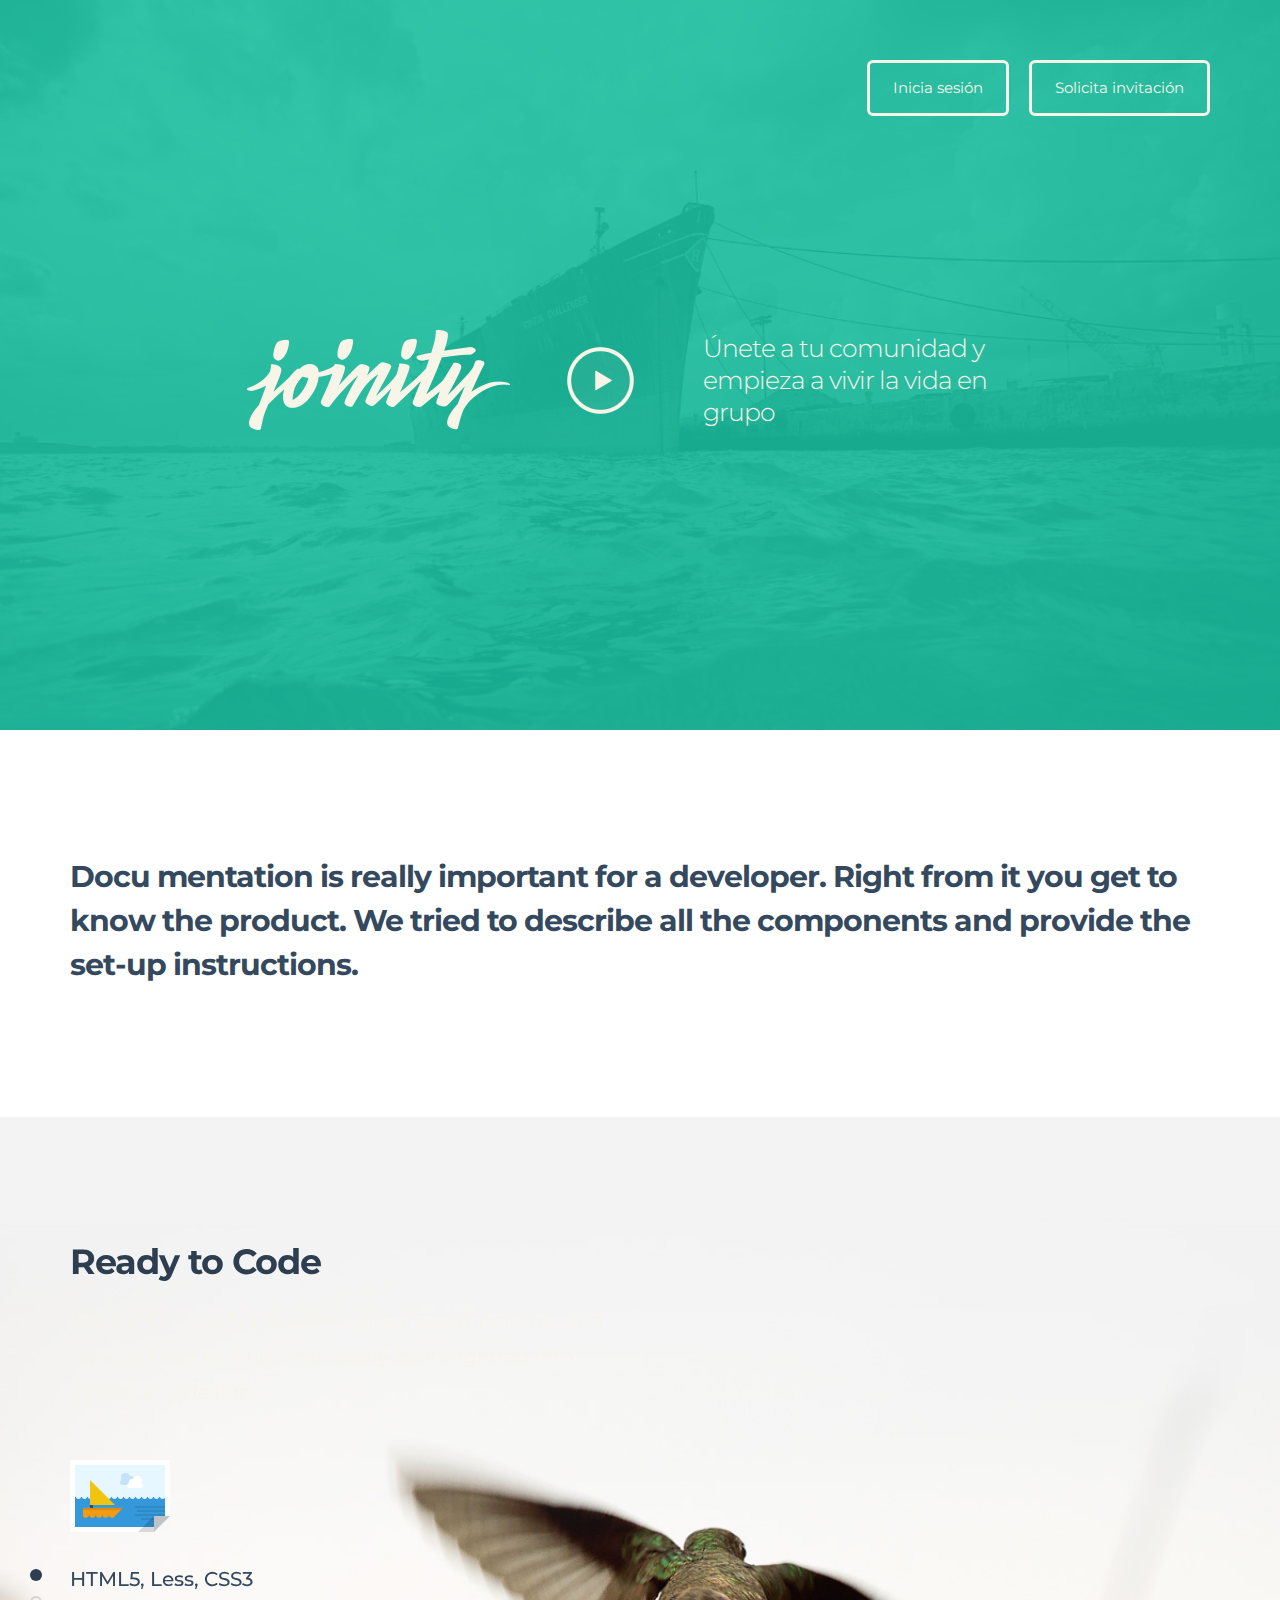
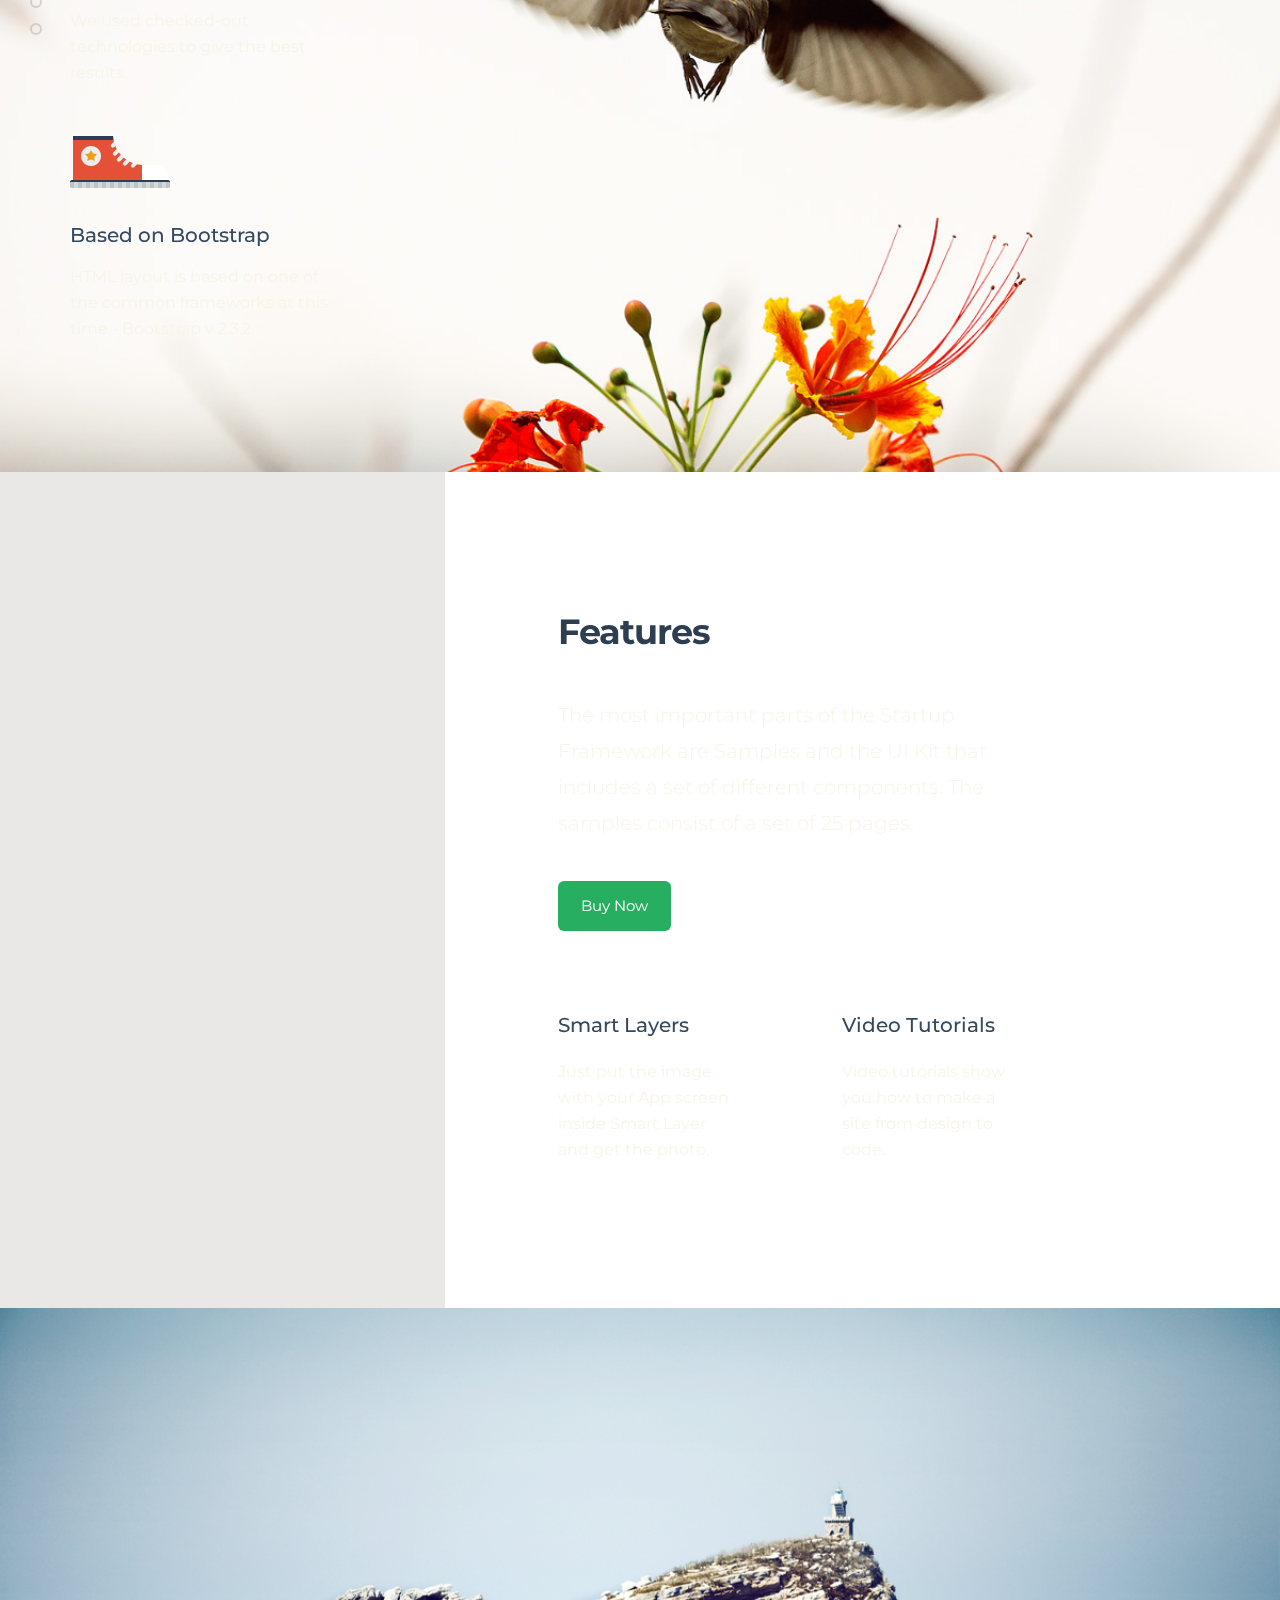
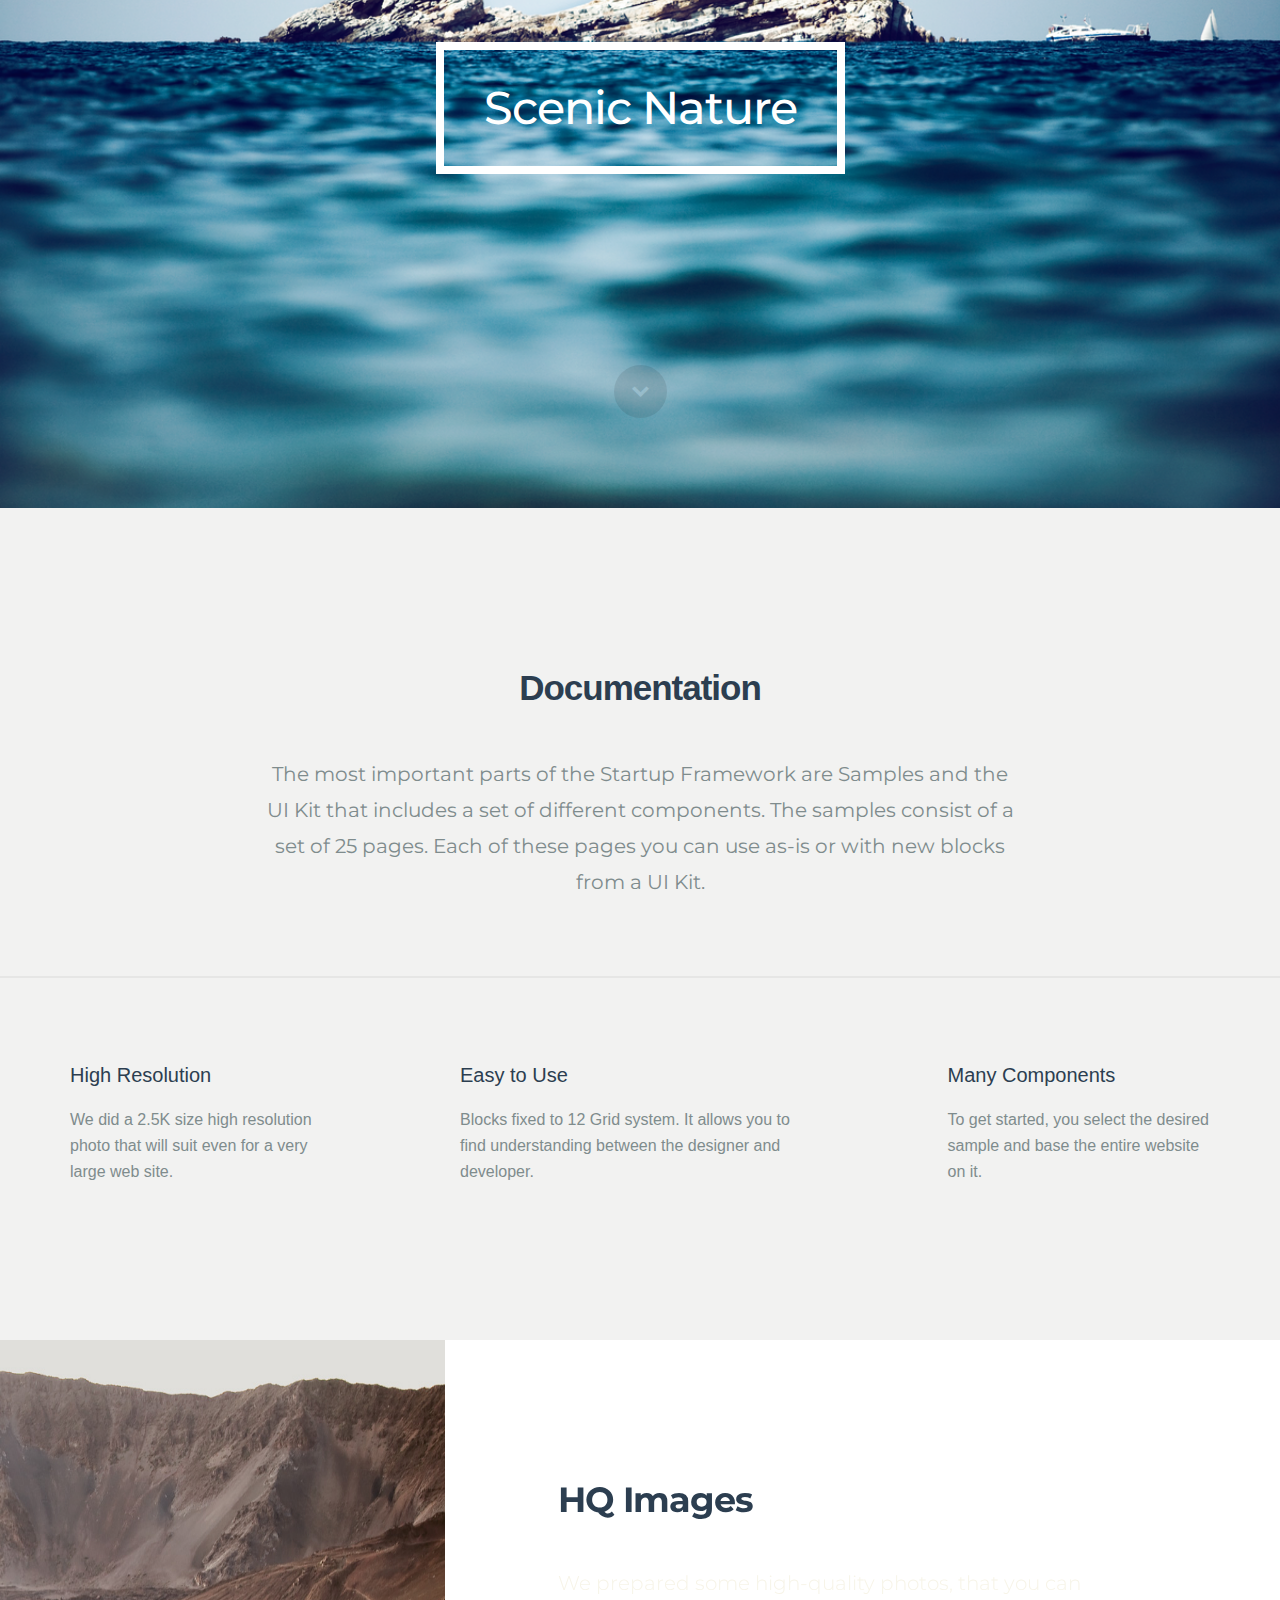
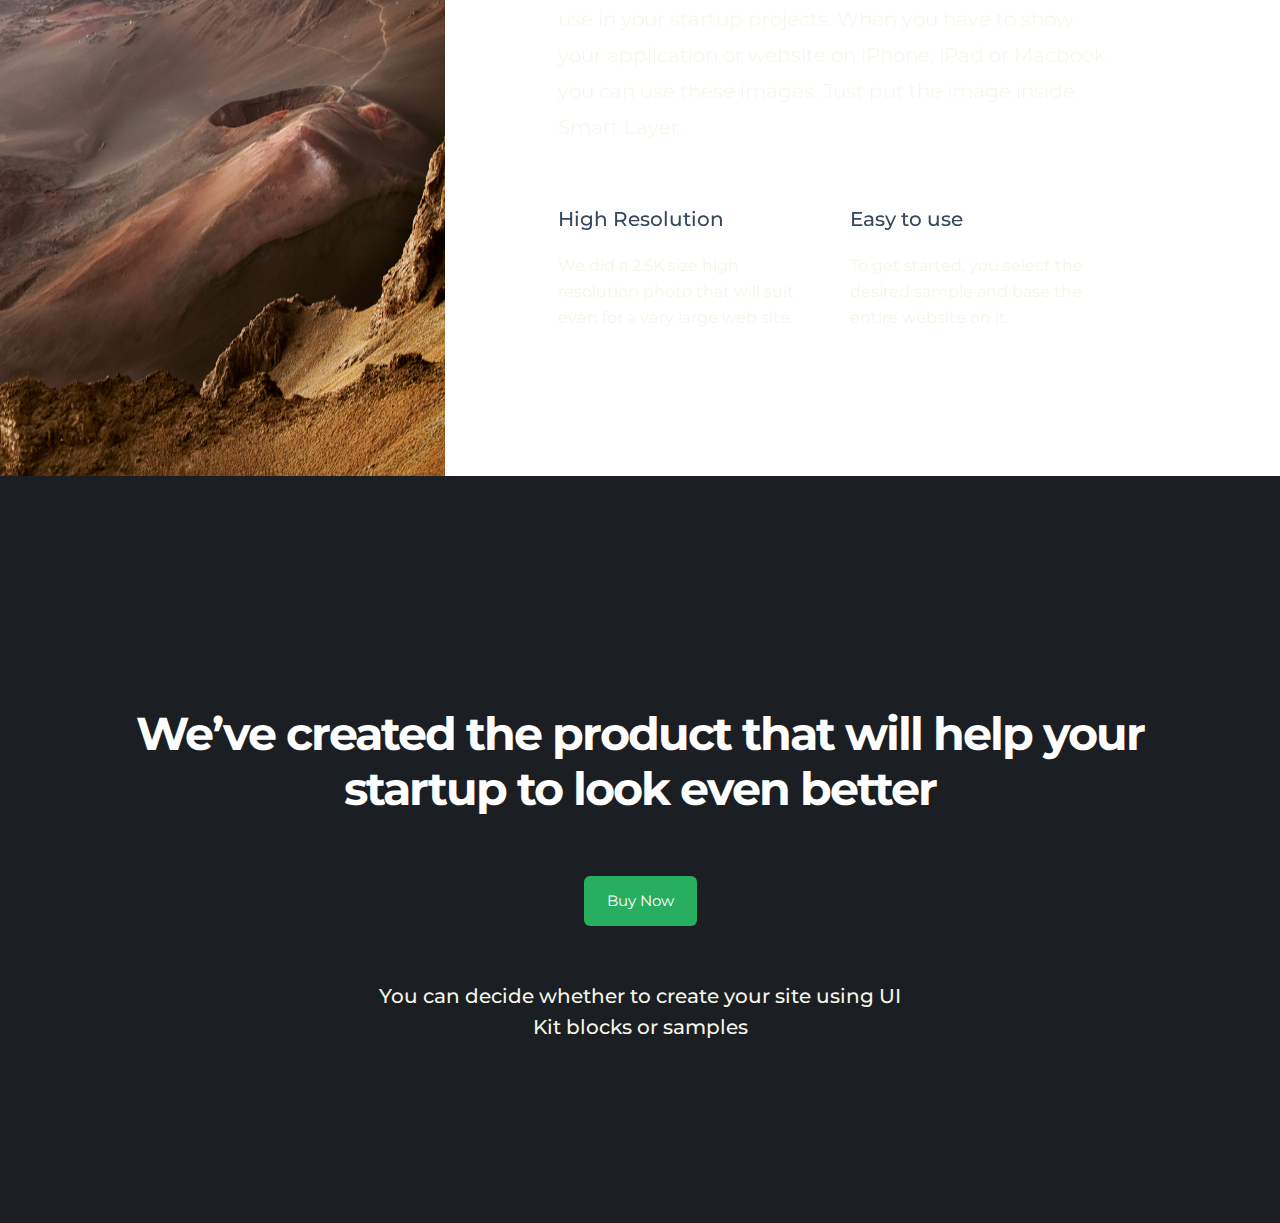
==== Developer/index.html @ 162d0a60 "primeros cambios" ====
<!DOCTYPE html>
<html lang="en">
    <head>
        <meta charset="utf-8">
        <title>Joinity: únete a tu comunidad</title>
        <meta name="apple-mobile-web-app-capable" content="yes" />
        <meta name="viewport" content="width=device-width, initial-scale=1.0, maximum-scale=1.0, user-scalable=no" />
        <meta name="apple-mobile-web-app-status-bar-style" content="black" />
        <link rel="shortcut icon" href="static/flat-ui/images/favicon.ico">
        <link rel="stylesheet" href="static/flat-ui/bootstrap/css/bootstrap.css">
        <link rel="stylesheet" href="static/flat-ui/css/flat-ui.css">
        <!-- Using only with Flat-UI (free)-->
        <link rel="stylesheet" href="static/flat-ui/css/icon-font.css">
        <!-- end -->
        <link rel="stylesheet" href="static/flat-ui/css/animations.css">
        <link rel="stylesheet" href="static/css/style.css">
        <link rel="stylesheet" href="static/css/custom.css">
    </head>

    <body>

        <div class="mask"></div>
        <div class="popup-video">
            <iframe id="pPlayer"
            src="http://player.vimeo.com/video/80282064?title=0&amp;byline=0&amp;portrait=0&amp;api=1&amp;player_id=pPlayer"
            frameborder="0" webkitallowfullscreen mozallowfullscreen allowfullscreen></iframe>
        </div>

        <div class="page-wrapper">
            <!-- header-23 -->
            <header class="header-23">
                <div class="container">
                    <div class="row">
                        <div class="navbar col-sm-12" role="navigation">
                            <div class="navbar-header">
                                <a class="brand" href="#">
                                    <!-- <img src="static/img/logo-crema.png" alt=""> -->
                                </a>
                                <button type="button" class="navbar-toggle">
                                        <span class="fui-list"></span>
                                    </button>
                            </div>  
                            <div class="navbar-collapse collapse">
                                <ul class="nav pull-right">
                                    <li><a href="#" class="btn bordered crema">Inicia sesión</a></li>
                                    <li><a href="#" class="btn bordered crema">Solicita invitación</a></li>
                                    </ul>
                                <ul class="subnav">
                                    <li><a href="#">Privacy</a></li>
                                    <li><a href="#">Terms</a></li>
                                    <li><a href="#">Advertise</a></li>
                                    <li><a href="#">Affiliates</a></li>
                                    <li><a href="#">Newsletter</a></li>
                                    <li><a href="#">About</a></li>
                                    <li><a href="#">Contact Us</a></li>
                                </ul>
                            </div>
                        </div>
                    </div>
                </div>
            </header>

<!-- <section class="video">
  <div class="fondo-rosa"></div>
  <div id="bgVideo2" class="background"></div>
  <div class="holder">
    <div class="container centrador">
      <h6>Learning</h6>
    </div>
  </div>
</section> -->

            <section id="section-01" class="header-23-sub bg-midnight-blue overflow-hidden">
                <!-- <div class="background">&nbsp;</div> -->
                <div id="bgVideo" class="background" data-stellar-ratio="0.5" data-stellar-vertical-offset="0"></div>
                <div class="container">
                    <div class="row">
                        <div class="col-sm-12">
                            <div class="hero-unit">
                                <!-- <strong>Startup Framework</strong> -->
                                <img src="static/img/logo-crema.png" alt="">
                                <a class="btn-play" id="play" href="#">Play</a>
                                <span class="crema">
                                    
                                    Únete a tu comunidad y empieza a vivir la vida en grupo
                                </span>
                            </div>
                        </div>
                    </div>
                </div>
            </section>

            <!-- content-33  -->
            <section class="content-33 overflow-hidden">
                <div id="bgVideo2" class="background" data-stellar-ratio="0.5" data-stellar-vertical-offset="0"></div>
                <div class="container">
                    <p class="lead">
                        Docu    mentation is really important for a developer. Right from it you get to know the product. We tried to describe all the components and provide the set-up instructions.
                    </p>
                </div>
            </section>


            <section class="content-34">
                <div id="content-34-pt-main" class="page-transitions pt-perspective">
                    <div class="pt-page pt-page-current slide-1">
                        <section>
                            <div class="container">
                                <div class="row">
                                    <div class="col-sm-6">
                                        <h2>Ready to Code</h2>

                                        <p class="lead">Startup Design Framework contains components and complex blocks which can
                                            easily be integrated into almost any design.</p>
                                    </div>
                                </div>
                                <div class="row">
                                    <div class="col-sm-3 box-1">
                                        <h3>HTML5, Less, CSS3</h3>

                                        <p>We used checked-out technologies to give the best results.</p>
                                    </div>
                                </div>
                                <div class="row">
                                    <div class="col-sm-3 box-2">
                                        <h3>Based on Bootstrap</h3>

                                        <p>HTML layout is based on one of the common frameworks at this time - Bootstrap v
                                            2.3.2.</p>
                                    </div>
                                </div>
                            </div>
                        </section>
                    </div>
                    <div class="pt-page slide-2">
                        <section>
                            <div class="container">
                                <div class="row">
                                    <div class="col-sm-6">
                                        <h2>Perfect for Your Project</h2>
                                        <p class="lead">
                                            Startup Framework will help you to find an awesome form for your startup project in a short time. It’s easy!
                                        </p>
                                    </div>
                                </div>
                                <div class="row">
                                    <div class="col-sm-3 box-1">
                                        <h3>Save Your Time</h3>
                                        <p>
                                            Use your time for generating new ideas for your startup. Take a break from the routine.
                                        </p>
                                    </div>
                                </div>
                                <div class="row">
                                    <div class="col-sm-3 box-2">
                                        <h3>Money Economy</h3>
                                        <p>
                                            Startups can save money on design and code and spend it on concept and functionality.
                                        </p>
                                    </div>
                                </div>
                            </div>
                        </section>
                    </div>
                    <div class="pt-page slide-3">
                        <section>
                            <div class="container">
                                <div class="row">
                                    <div class="col-sm-6">
                                        <h2>Documentation</h2>
                                        <p class="lead">
                                            Startup Design Framework contains components and complex blocks which can easily be integrated into almost any design.
                                        </p>
                                    </div>
                                </div>
                                <div class="row">
                                    <div class="col-sm-3 box-1">
                                        <h3>High Resolution</h3>
                                        <p>
                                            We did a 2.5K size high resolution photo that will suit even for a very large web site.
                                        </p>
                                    </div>
                                </div>
                                <div class="row">
                                    <div class="col-sm-3 box-2">
                                        <h3>Easy to use</h3>
                                        <p>
                                            To get started, you select the desired sample and base the entire website on it.
                                        </p>
                                    </div>
                                </div>
                            </div>
                        </section>
                    </div>
                </div>
                <div class="pt-controls">
                    <ol class="pt-indicators">
                        <li class="active"></li>
                        <li></li>
                        <li></li>
                    </ol>
                </div>
            </section>

            <!-- content-35  -->

            <section class="content-35">
                <div class="background">
                    <div class="container">
                        <div class="row">
                            <div class="col-sm-4">
                                <div></div>
                            </div>
                        </div>
                    </div>
                </div>
                <div class="container">
                    <div class="row">
                        <div class="col-sm-5 col-sm-offset-5">
                            <h2>Features</h2>

                            <p class="lead">The most important parts of the Startup Framework are Samples and the UI Kit that
                                includes a set of different components. The samples consist of a set of 25 pages. </p>
                            <a href="#" class="btn btn-success">Buy Now</a>

                            <div class="row columns">
                                <div class="col-sm-5">
                                    <h3>Smart Layers</h3>

                                    <p>Just put the image with your App screen inside Smart Layer and get the photo.</p>
                                </div>
                                <div class="col-sm-5 col-sm-offset-2">
                                    <h3>Video Tutorials</h3>

                                    <p>Video tutorials show you how to make a site from design to code. </p>
                                </div>
                            </div>
                        </div>
                    </div>
                </div>
            </section>

            <!-- content-23  -->
            <section class="content-23 v-center custom-bg">
                <div>
                    <div class="container">
                        <div class="hero-unit hero-unit-bordered">
                            <h1>Scenic Nature</h1>
                        </div>
                    </div>
                </div>
                <a class="control-btn fui-arrow-down" href="#"> </a>
            </section>

            <!-- content-32  -->
            <section class="content-32">
                <div class="container">
                    <div class="row">
                        <div class="col-sm-8 col-sm-offset-2">
                            <h3>Documentation</h3>
                            <p class="lead">
                                The most important parts of the Startup Framework are Samples and the UI Kit that includes a set of different components. The samples consist of a set of 25 pages. Each of these pages you can use as-is or with new blocks from a UI Kit.
                            </p>
                        </div>
                    </div>
                </div>
                <div class="features">
                    <div class="container">
                        <div class="row">
                            <div class="col-sm-3">
                                <h6>High Resolution</h6>
                                We did a 2.5K size high resolution photo that will suit even for a very large web site.
                            </div>
                            <div class="col-sm-4 col-sm-offset-1">
                                <h6>Easy to Use</h6>
                                Blocks fixed to 12 Grid system. It allows you to find understanding between the designer and developer.
                            </div>
                            <div class="col-sm-3 col-sm-offset-1">
                                <h6>Many Components</h6>
                                To get started, you select the desired sample and base the entire website on it.
                            </div>
                        </div>
                    </div>
                </div>
            </section>

            <!-- content-35  -->
            <section class="content-35">
                <div class="background">
                    <div class="container">
                        <div class="row">
                            <div class="col-sm-4">
                                <div>
                                    <img src="static/img/img-1.jpg" alt="">
                                </div>
                            </div>
                        </div>
                    </div>
                </div>
                <div class="container">
                    <div class="row">
                        <div class="col-sm-6 col-sm-offset-5">
                            <h2>HQ Images</h2>
                            <p class="lead">
                                We prepared some high-quality photos, that you can use in your startup projects. When you have to show your application or website on iPhone, iPad or Macbook you can use these images. Just put the image inside Smart Layer.
                            </p>
                            <div class="row columns">
                                <div class="col-sm-6">
                                    <h3>High Resolution</h3>
                                    <p>
                                        We did a 2.5K size high resolution photo that will suit even for a very large web site.
                                    </p>
                                </div>
                                <div class="col-sm-6">
                                    <h3>Easy to use</h3>
                                    <p>
                                        To get started, you select the desired sample and base the entire website on it.
                                    </p>
                                </div>
                            </div>
                        </div>
                    </div>
                </div>
            </section>

            <!-- content-36  -->
            <section class="content-36">
                <div class="container">
                    <h2>We’ve created the product that will help your startup to look even better</h2>
                    <a class="btn btn-success" href="#">Buy Now</a>
                    <p>
                        You can decide whether to create your site using UI Kit blocks or samples
                    </p>
                </div>
            </section>
        </div>
        <!-- Placed at the end of the document so the pages load faster -->
        <script src="static/flat-ui/js/jquery-1.10.2.min.js"></script>
        <script src="static/flat-ui/js/bootstrap.min.js"></script>
        <script src="static/flat-ui/js/modernizr.custom.js"></script>
        <script src="static/flat-ui/js/page-transitions.js"></script>
        <script src="static/flat-ui/js/jquery.scrollTo-1.4.3.1-min.js"></script>
        <script src="static/flat-ui/js/startup-kit.js"></script>
        <script src="static/js/froogaloop.min.js"></script>
        <script src="static/flat-ui/js/jquery.parallax.min.js"></script>
        <script src="static/flat-ui/js/jquery.backgroundvideo.min.js"></script>
        <script src="static/flat-ui/js/jquery.stellar.min.js"></script>
        <script src="static/js/script.js"></script>
    </body>
</html>
---- Developer/static/flat-ui/css/flat-ui.css ----
@font-face {
  font-family: 'Lato';
  src: url('../fonts/lato/lato-black.eot');
  src: url('../fonts/lato/lato-black.eot?#iefix') format('embedded-opentype'), url('../fonts/lato/lato-black.woff') format('woff'), url('../fonts/lato/lato-black.ttf') format('truetype'), url('../fonts/lato/lato-black.svg#latoblack') format('svg');
  font-weight: 900;
  font-style: normal;
}
@font-face {
  font-family: 'Lato';
  src: url('../fonts/lato/lato-bold.eot');
  src: url('../fonts/lato/lato-bold.eot?#iefix') format('embedded-opentype'), url('../fonts/lato/lato-bold.woff') format('woff'), url('../fonts/lato/lato-bold.ttf') format('truetype'), url('../fonts/lato/lato-bold.svg#latobold') format('svg');
  font-weight: bold;
  font-style: normal;
}
@font-face {
  font-family: 'Lato';
  src: url('../fonts/lato/lato-bolditalic.eot');
  src: url('../fonts/lato/lato-bolditalic.eot?#iefix') format('embedded-opentype'), url('../fonts/lato/lato-bolditalic.woff') format('woff'), url('../fonts/lato/lato-bolditalic.ttf') format('truetype'), url('../fonts/lato/lato-bolditalic.svg#latobold-italic') format('svg');
  font-weight: bold;
  font-style: italic;
}
@font-face {
  font-family: 'Lato';
  src: url('../fonts/lato/lato-italic.eot');
  src: url('../fonts/lato/lato-italic.eot?#iefix') format('embedded-opentype'), url('../fonts/lato/lato-italic.woff') format('woff'), url('../fonts/lato/lato-italic.ttf') format('truetype'), url('../fonts/lato/lato-italic.svg#latoitalic') format('svg');
  font-weight: normal;
  font-style: italic;
}
@font-face {
  font-family: 'Lato';
  src: url('../fonts/lato/lato-light.eot');
  src: url('../fonts/lato/lato-light.eot?#iefix') format('embedded-opentype'), url('../fonts/lato/lato-light.woff') format('woff'), url('../fonts/lato/lato-light.ttf') format('truetype'), url('../fonts/lato/lato-light.svg#latolight') format('svg');
  font-weight: 300;
  font-style: normal;
}
@font-face {
  font-family: 'Lato';
  src: url('../fonts/lato/lato-regular.eot');
  src: url('../fonts/lato/lato-regular.eot?#iefix') format('embedded-opentype'), url('../fonts/lato/lato-regular.woff') format('woff'), url('../fonts/lato/lato-regular.ttf') format('truetype'), url('../fonts/lato/lato-regular.svg#latoregular') format('svg');
  font-weight: normal;
  font-style: normal;
}
@font-face {
  font-family: "Flat-UI-Icons";
  src: url('../fonts/flat-ui-icons-regular.eot');
  src: url('../fonts/flat-ui-icons-regular.eot?#iefix') format('embedded-opentype'), url('../fonts/flat-ui-icons-regular.woff') format('woff'), url('../fonts/flat-ui-icons-regular.ttf') format('truetype'), url('../fonts/flat-ui-icons-regular.svg#flat-ui-icons-regular') format('svg');
  font-weight: normal;
  font-style: normal;
}
/* Use the following CSS code if you want to use data attributes for inserting your icons */
[data-icon]:before {
  font-family: 'Flat-UI-Icons';
  content: attr(data-icon);
  speak: none;
  font-weight: normal;
  font-variant: normal;
  text-transform: none;
  -webkit-font-smoothing: antialiased;
  -moz-osx-font-smoothing: grayscale;
}
/* Use the following CSS code if you want to have a class per icon */
/*
Instead of a list of all class selectors,
you can use the generic selector below, but it's slower:
[class*="fui-"] {
*/
.fui-arrow-right,
.fui-arrow-left,
.fui-cmd,
.fui-check-inverted,
.fui-heart,
.fui-location,
.fui-plus,
.fui-check,
.fui-cross,
.fui-list,
.fui-new,
.fui-video,
.fui-photo,
.fui-volume,
.fui-time,
.fui-eye,
.fui-chat,
.fui-search,
.fui-user,
.fui-mail,
.fui-lock,
.fui-gear,
.fui-radio-unchecked,
.fui-radio-checked,
.fui-checkbox-unchecked,
.fui-checkbox-checked,
.fui-calendar-solid,
.fui-pause,
.fui-play,
.fui-check-inverted-2 {
  display: inline-block;
  font-family: 'Flat-UI-Icons';
  speak: none;
  font-style: normal;
  font-weight: normal;
  font-variant: normal;
  text-transform: none;
  -webkit-font-smoothing: antialiased;
  -moz-osx-font-smoothing: grayscale;
}
.fui-arrow-right:before {
  content: "\e02c";
}
.fui-arrow-left:before {
  content: "\e02d";
}
.fui-cmd:before {
  content: "\e02f";
}
.fui-check-inverted:before {
  content: "\e006";
}
.fui-heart:before {
  content: "\e007";
}
.fui-location:before {
  content: "\e008";
}
.fui-plus:before {
  content: "\e009";
}
.fui-check:before {
  content: "\e00a";
}
.fui-cross:before {
  content: "\e00b";
}
.fui-list:before {
  content: "\e00c";
}
.fui-new:before {
  content: "\e00d";
}
.fui-video:before {
  content: "\e00e";
}
.fui-photo:before {
  content: "\e00f";
}
.fui-volume:before {
  content: "\e010";
}
.fui-time:before {
  content: "\e011";
}
.fui-eye:before {
  content: "\e012";
}
.fui-chat:before {
  content: "\e013";
}
.fui-search:before {
  content: "\e01c";
}
.fui-user:before {
  content: "\e01d";
}
.fui-mail:before {
  content: "\e01e";
}
.fui-lock:before {
  content: "\e01f";
}
.fui-gear:before {
  content: "\e024";
}
.fui-radio-unchecked:before {
  content: "\e02b";
}
.fui-radio-checked:before {
  content: "\e032";
}
.fui-checkbox-unchecked:before {
  content: "\e033";
}
.fui-checkbox-checked:before {
  content: "\e034";
}
.fui-calendar-solid:before {
  content: "\e022";
}
.fui-pause:before {
  content: "\e03b";
}
.fui-play:before {
  content: "\e03c";
}
.fui-check-inverted-2:before {
  content: "\e000";
}
.dropdown-arrow-inverse {
  border-bottom-color: #34495e !important;
  border-top-color: #34495e !important;
}
body {
  font-family: "Lato", Helvetica, Arial, sans-serif;
  font-size: 18px;
  line-height: 1.72222;
  color: #34495e;
  background-color: #ffffff;
}
a {
  color: #16a085;
  text-decoration: none;
  -webkit-transition: 0.25s;
  transition: 0.25s;
}
a:hover,
a:focus {
  color: #1abc9c;
  text-decoration: none;
}
a:focus {
  outline: none;
}
.img-rounded {
  border-radius: 6px;
}
.img-thumbnail {
  padding: 4px;
  line-height: 1.72222;
  background-color: #ffffff;
  border: 2px solid #bdc3c7;
  border-radius: 6px;
  -webkit-transition: all 0.25s ease-in-out;
  transition: all 0.25s ease-in-out;
  display: inline-block;
  max-width: 100%;
  height: auto;
}
.img-comment {
  font-size: 15px;
  line-height: 1.2;
  font-style: italic;
  margin: 24px 0;
}
h1,
h2,
h3,
h4,
h5,
h6,
.h1,
.h2,
.h3,
.h4,
.h5,
.h6 {
  font-family: inherit;
  font-weight: 700;
  line-height: 1.1;
  color: inherit;
}
h1 small,
h2 small,
h3 small,
h4 small,
h5 small,
h6 small,
.h1 small,
.h2 small,
.h3 small,
.h4 small,
.h5 small,
.h6 small {
  color: #e7e9ec;
}
h1,
h2,
h3 {
  margin-top: 30px;
  margin-bottom: 15px;
}
h4,
h5,
h6 {
  margin-top: 15px;
  margin-bottom: 15px;
}
h6 {
  font-weight: normal;
}
h1,
.h1 {
  font-size: 61px;
}
h2,
.h2 {
  font-size: 53px;
}
h3,
.h3 {
  font-size: 40px;
}
h4,
.h4 {
  font-size: 29px;
}
h5,
.h5 {
  font-size: 28px;
}
h6,
.h6 {
  font-size: 24px;
}
p {
  font-size: 18px;
  line-height: 1.72222;
  margin: 0 0 15px;
}
.lead {
  margin-bottom: 30px;
  font-size: 28px;
  line-height: 1.46428571;
  font-weight: 300;
}
@media (min-width: 768px) {
  .lead {
    font-size: 30.006px;
  }
}
small,
.small {
  font-size: 83%;
  line-height: 2.067;
}
.text-muted {
  color: #bdc3c7;
}
.text-inverse {
  color: #ffffff;
}
.text-primary {
  color: #1abc9c;
}
a.text-primary:hover {
  color: #15967d;
}
.text-warning {
  color: #f1c40f;
}
a.text-warning:hover {
  color: #c19d0c;
}
.text-danger {
  color: #e74c3c;
}
a.text-danger:hover {
  color: #b93d30;
}
.text-success {
  color: #2ecc71;
}
a.text-success:hover {
  color: #25a35a;
}
.text-info {
  color: #3498db;
}
a.text-info:hover {
  color: #2a7aaf;
}
.bg-primary {
  color: #ffffff;
  background-color: #34495e;
}
a.bg-primary:hover {
  background-color: #222f3d;
}
.bg-success {
  background-color: #dff0d8;
}
a.bg-success:hover {
  background-color: #c1e2b3;
}
.bg-info {
  background-color: #d9edf7;
}
a.bg-info:hover {
  background-color: #afd9ee;
}
.bg-warning {
  background-color: #fcf8e3;
}
a.bg-warning:hover {
  background-color: #f7ecb5;
}
.bg-danger {
  background-color: #f2dede;
}
a.bg-danger:hover {
  background-color: #e4b9b9;
}
.page-header {
  padding-bottom: 14px;
  margin: 60px 0 30px;
  border-bottom: 1px solid #e7e9ec;
}
ul,
ol {
  margin-bottom: 15px;
}
dl {
  margin-bottom: 30px;
}
dt,
dd {
  line-height: 1.72222;
}
@media (min-width: 768px) {
  .dl-horizontal dt {
    width: 160px;
  }
  .dl-horizontal dd {
    margin-left: 180px;
  }
}
abbr[title],
abbr[data-original-title] {
  border-bottom: 1px dotted #bdc3c7;
}
blockquote {
  border-left: 3px solid #e7e9ec;
  padding: 0 0 0 16px;
  margin: 0 0 30px;
}
blockquote p {
  font-size: 20px;
  line-height: 1.55;
  font-weight: normal;
  margin-bottom: .4em;
}
blockquote small,
blockquote .small {
  font-size: 18px;
  line-height: 1.72222;
  font-style: italic;
  color: inherit;
}
blockquote small:before,
blockquote .small:before {
  content: "";
}
blockquote.pull-right {
  padding-right: 16px;
  padding-left: 0;
  border-right: 3px solid #e7e9ec;
  border-left: 0;
}
blockquote.pull-right small:after {
  content: "";
}
address {
  margin-bottom: 30px;
  line-height: 1.72222;
}
code,
kbd,
pre,
samp {
  font-family: Monaco, Menlo, Consolas, "Courier New", monospace;
}
code {
  padding: 2px 6px;
  font-size: 85%;
  color: #c7254e;
  background-color: #f9f2f4;
  border-radius: 4px;
}
kbd {
  padding: 2px 6px;
  font-size: 85%;
  color: #ffffff;
  background-color: #34495e;
  border-radius: 4px;
  box-shadow: none;
}
pre {
  padding: 8px;
  margin: 0 0 15px;
  font-size: 13px;
  line-height: 1.72222;
  color: inherit;
  background-color: #ffffff;
  border: 2px solid #e7e9ec;
  border-radius: 6px;
  white-space: pre;
}
.pre-scrollable {
  max-height: 340px;
}
.thumbnail {
  display: block;
  padding: 4px;
  margin-bottom: 5px;
  line-height: 1.72222;
  background-color: #ffffff;
  border: 2px solid #bdc3c7;
  border-radius: 6px;
  -webkit-transition: all 0.25s ease-in-out;
  transition: all 0.25s ease-in-out;
}
.thumbnail > img,
.thumbnail a > img {
  display: block;
  max-width: 100%;
  height: auto;
  margin-left: auto;
  margin-right: auto;
}
a.thumbnail:hover,
a.thumbnail:focus,
a.thumbnail.active {
  border-color: #16a085;
}
.thumbnail .caption {
  padding: 9px;
  color: #34495e;
}
.btn {
  border: none;
  font-size: 15px;
  font-weight: normal;
  line-height: 1.4;
  border-radius: 4px;
  padding: 10px 15px;
  -webkit-font-smoothing: subpixel-antialiased;
  -webkit-transition: border .25s linear, color .25s linear, background-color .25s linear;
  transition: border .25s linear, color .25s linear, background-color .25s linear;
}
.btn:hover,
.btn:focus {
  outline: none;
  color: #ffffff;
}
.btn:active,
.btn.active {
  outline: none;
  -webkit-box-shadow: none;
  box-shadow: none;
}
.btn.disabled,
.btn[disabled],
fieldset[disabled] .btn {
  background-color: #bdc3c7;
  color: rgba(255, 255, 255, 0.75);
  opacity: 0.7;
  filter: alpha(opacity=70);
}
.btn > [class^="fui-"] {
  margin: 0 1px;
  position: relative;
  line-height: 1;
  top: 1px;
}
.btn-xs.btn > [class^="fui-"] {
  font-size: 11px;
  top: 0;
}
.btn-hg.btn > [class^="fui-"] {
  top: 2px;
}
.btn-default {
  color: #ffffff;
  background-color: #bdc3c7;
}
.btn-default:hover,
.btn-default:focus,
.btn-default:active,
.btn-default.active,
.open .dropdown-toggle.btn-default {
  color: #ffffff;
  background-color: #cacfd2;
  border-color: #cacfd2;
}
.btn-default:active,
.btn-default.active,
.open .dropdown-toggle.btn-default {
  background: #a1a6a9;
  border-color: #a1a6a9;
}
.btn-default.disabled,
.btn-default[disabled],
fieldset[disabled] .btn-default,
.btn-default.disabled:hover,
.btn-default[disabled]:hover,
fieldset[disabled] .btn-default:hover,
.btn-default.disabled:focus,
.btn-default[disabled]:focus,
fieldset[disabled] .btn-default:focus,
.btn-default.disabled:active,
.btn-default[disabled]:active,
fieldset[disabled] .btn-default:active,
.btn-default.disabled.active,
.btn-default[disabled].active,
fieldset[disabled] .btn-default.active {
  background-color: #bdc3c7;
  border-color: #bdc3c7;
}
.btn-primary {
  color: #ffffff;
  background-color: #1abc9c;
}
.btn-primary:hover,
.btn-primary:focus,
.btn-primary:active,
.btn-primary.active,
.open .dropdown-toggle.btn-primary {
  color: #ffffff;
  background-color: #48c9b0;
  border-color: #48c9b0;
}
.btn-primary:active,
.btn-primary.active,
.open .dropdown-toggle.btn-primary {
  background: #16a085;
  border-color: #16a085;
}
.btn-primary.disabled,
.btn-primary[disabled],
fieldset[disabled] .btn-primary,
.btn-primary.disabled:hover,
.btn-primary[disabled]:hover,
fieldset[disabled] .btn-primary:hover,
.btn-primary.disabled:focus,
.btn-primary[disabled]:focus,
fieldset[disabled] .btn-primary:focus,
.btn-primary.disabled:active,
.btn-primary[disabled]:active,
fieldset[disabled] .btn-primary:active,
.btn-primary.disabled.active,
.btn-primary[disabled].active,
fieldset[disabled] .btn-primary.active {
  background-color: #1abc9c;
  border-color: #1abc9c;
}
.btn-info {
  color: #ffffff;
  background-color: #3498db;
}
.btn-info:hover,
.btn-info:focus,
.btn-info:active,
.btn-info.active,
.open .dropdown-toggle.btn-info {
  color: #ffffff;
  background-color: #5dade2;
  border-color: #5dade2;
}
.btn-info:active,
.btn-info.active,
.open .dropdown-toggle.btn-info {
  background: #2c81ba;
  border-color: #2c81ba;
}
.btn-info.disabled,
.btn-info[disabled],
fieldset[disabled] .btn-info,
.btn-info.disabled:hover,
.btn-info[disabled]:hover,
fieldset[disabled] .btn-info:hover,
.btn-info.disabled:focus,
.btn-info[disabled]:focus,
fieldset[disabled] .btn-info:focus,
.btn-info.disabled:active,
.btn-info[disabled]:active,
fieldset[disabled] .btn-info:active,
.btn-info.disabled.active,
.btn-info[disabled].active,
fieldset[disabled] .btn-info.active {
  background-color: #3498db;
  border-color: #3498db;
}
.btn-danger {
  color: #ffffff;
  background-color: #e74c3c;
}
.btn-danger:hover,
.btn-danger:focus,
.btn-danger:active,
.btn-danger.active,
.open .dropdown-toggle.btn-danger {
  color: #ffffff;
  background-color: #ec7063;
  border-color: #ec7063;
}
.btn-danger:active,
.btn-danger.active,
.open .dropdown-toggle.btn-danger {
  background: #c44133;
  border-color: #c44133;
}
.btn-danger.disabled,
.btn-danger[disabled],
fieldset[disabled] .btn-danger,
.btn-danger.disabled:hover,
.btn-danger[disabled]:hover,
fieldset[disabled] .btn-danger:hover,
.btn-danger.disabled:focus,
.btn-danger[disabled]:focus,
fieldset[disabled] .btn-danger:focus,
.btn-danger.disabled:active,
.btn-danger[disabled]:active,
fieldset[disabled] .btn-danger:active,
.btn-danger.disabled.active,
.btn-danger[disabled].active,
fieldset[disabled] .btn-danger.active {
  background-color: #e74c3c;
  border-color: #e74c3c;
}
.btn-success {
  color: #ffffff;
  background-color: #2ecc71;
}
.btn-success:hover,
.btn-success:focus,
.btn-success:active,
.btn-success.active,
.open .dropdown-toggle.btn-success {
  color: #ffffff;
  background-color: #58d68d;
  border-color: #58d68d;
}
.btn-success:active,
.btn-success.active,
.open .dropdown-toggle.btn-success {
  background: #27ad60;
  border-color: #27ad60;
}
.btn-success.disabled,
.btn-success[disabled],
fieldset[disabled] .btn-success,
.btn-success.disabled:hover,
.btn-success[disabled]:hover,
fieldset[disabled] .btn-success:hover,
.btn-success.disabled:focus,
.btn-success[disabled]:focus,
fieldset[disabled] .btn-success:focus,
.btn-success.disabled:active,
.btn-success[disabled]:active,
fieldset[disabled] .btn-success:active,
.btn-success.disabled.active,
.btn-success[disabled].active,
fieldset[disabled] .btn-success.active {
  background-color: #2ecc71;
  border-color: #2ecc71;
}
.btn-warning {
  color: #ffffff;
  background-color: #f1c40f;
}
.btn-warning:hover,
.btn-warning:focus,
.btn-warning:active,
.btn-warning.active,
.open .dropdown-toggle.btn-warning {
  color: #ffffff;
  background-color: #f5d313;
  border-color: #f5d313;
}
.btn-warning:active,
.btn-warning.active,
.open .dropdown-toggle.btn-warning {
  background: #cda70d;
  border-color: #cda70d;
}
.btn-warning.disabled,
.btn-warning[disabled],
fieldset[disabled] .btn-warning,
.btn-warning.disabled:hover,
.btn-warning[disabled]:hover,
fieldset[disabled] .btn-warning:hover,
.btn-warning.disabled:focus,
.btn-warning[disabled]:focus,
fieldset[disabled] .btn-warning:focus,
.btn-warning.disabled:active,
.btn-warning[disabled]:active,
fieldset[disabled] .btn-warning:active,
.btn-warning.disabled.active,
.btn-warning[disabled].active,
fieldset[disabled] .btn-warning.active {
  background-color: #f1c40f;
  border-color: #f1c40f;
}
.btn-inverse {
  color: #ffffff;
  background-color: #34495e;
}
.btn-inverse:hover,
.btn-inverse:focus,
.btn-inverse:active,
.btn-inverse.active,
.open .dropdown-toggle.btn-inverse {
  color: #ffffff;
  background-color: #415b76;
  border-color: #415b76;
}
.btn-inverse:active,
.btn-inverse.active,
.open .dropdown-toggle.btn-inverse {
  background: #2c3e50;
  border-color: #2c3e50;
}
.btn-inverse.disabled,
.btn-inverse[disabled],
fieldset[disabled] .btn-inverse,
.btn-inverse.disabled:hover,
.btn-inverse[disabled]:hover,
fieldset[disabled] .btn-inverse:hover,
.btn-inverse.disabled:focus,
.btn-inverse[disabled]:focus,
fieldset[disabled] .btn-inverse:focus,
.btn-inverse.disabled:active,
.btn-inverse[disabled]:active,
fieldset[disabled] .btn-inverse:active,
.btn-inverse.disabled.active,
.btn-inverse[disabled].active,
fieldset[disabled] .btn-inverse.active {
  background-color: #34495e;
  border-color: #34495e;
}
.btn-embossed {
  -webkit-box-shadow: inset 0 -2px 0 rgba(0, 0, 0, 0.15);
  box-shadow: inset 0 -2px 0 rgba(0, 0, 0, 0.15);
}
.btn-embossed.active,
.btn-embossed:active {
  -webkit-box-shadow: inset 0 2px 0 rgba(0, 0, 0, 0.15);
  box-shadow: inset 0 2px 0 rgba(0, 0, 0, 0.15);
}
.btn-wide {
  min-width: 140px;
  padding-left: 30px;
  padding-right: 30px;
}
.btn-link {
  color: #16a085;
}
.btn-link:hover,
.btn-link:focus {
  color: #1abc9c;
  text-decoration: underline;
  background-color: transparent;
}
.btn-link[disabled]:hover,
fieldset[disabled] .btn-link:hover,
.btn-link[disabled]:focus,
fieldset[disabled] .btn-link:focus {
  color: #bdc3c7;
  text-decoration: none;
}
.btn-hg {
  padding: 13px 20px;
  font-size: 22px;
  line-height: 1.227;
  border-radius: 6px;
}
.btn-lg {
  padding: 10px 19px;
  font-size: 17px;
  line-height: 1.471;
  border-radius: 6px;
}
.btn-sm {
  padding: 9px 13px;
  font-size: 13px;
  line-height: 1.385;
  border-radius: 4px;
}
.btn-xs {
  padding: 6px 9px;
  font-size: 12px;
  line-height: 1.083;
  border-radius: 3px;
}
.btn-tip {
  font-weight: 300;
  padding-left: 10px;
  font-size: 92%;
}
.btn-block {
  white-space: normal;
}
.btn-default .caret {
  border-top-color: #ffffff;
}
.btn-primary .caret,
.btn-success .caret,
.btn-warning .caret,
.btn-danger .caret,
.btn-info .caret {
  border-top-color: #ffffff;
}
.dropup .btn-default .caret {
  border-bottom-color: #ffffff;
}
.dropup .btn-primary .caret,
.dropup .btn-success .caret,
.dropup .btn-warning .caret,
.dropup .btn-danger .caret,
.dropup .btn-info .caret {
  border-bottom-color: #ffffff;
}
.btn-group-xs > .btn {
  padding: 6px 9px;
  font-size: 12px;
  line-height: 1.083;
  border-radius: 3px;
}
.btn-group-sm > .btn {
  padding: 9px 13px;
  font-size: 13px;
  line-height: 1.385;
  border-radius: 4px;
}
.btn-group-lg > .btn {
  padding: 10px 19px;
  font-size: 17px;
  line-height: 1.471;
  border-radius: 6px;
}
.btn-group-gh > .btn {
  padding: 13px 20px;
  font-size: 22px;
  line-height: 1.227;
  border-radius: 6px;
}
.btn-group > .btn + .btn {
  margin-left: 0;
}
.btn-group > .btn + .dropdown-toggle {
  border-left: 2px solid rgba(52, 73, 94, 0.15);
  padding-left: 12px;
  padding-right: 12px;
}
.btn-group > .btn + .dropdown-toggle .caret {
  margin-left: 3px;
  margin-right: 3px;
}
.btn-group > .btn.btn-gh + .dropdown-toggle .caret {
  margin-left: 7px;
  margin-right: 7px;
}
.btn-group > .btn.btn-sm + .dropdown-toggle .caret {
  margin-left: 0;
  margin-right: 0;
}
.dropdown-toggle .caret {
  margin-left: 8px;
}
.btn-group > .btn,
.btn-group > .dropdown-menu,
.btn-group > .popover {
  font-weight: 400;
}
.btn-group:focus .dropdown-toggle {
  outline: none;
  -webkit-transition: 0.25s;
  transition: 0.25s;
}
.btn-group.open .dropdown-toggle {
  color: rgba(255, 255, 255, 0.75);
  -webkit-box-shadow: none;
  box-shadow: none;
}
.btn-toolbar .btn.active {
  color: #ffffff;
}
.btn-toolbar .btn > [class^="fui-"] {
  font-size: 16px;
  margin: 0 1px;
}
.caret {
  border-width: 8px 6px;
  border-bottom-color: #34495e;
  border-top-color: #34495e;
  border-style: solid;
  border-bottom-style: none;
  -webkit-transition: 0.25s;
  transition: 0.25s;
  -webkit-transform: scale(1.001, );
  -ms-transform: scale(1.001, );
  transform: scale(1.001, );
}
.dropup .caret,
.dropup .btn-lg .caret,
.navbar-fixed-bottom .dropdown .caret {
  border-bottom-width: 8px;
}
.btn-lg .caret {
  border-top-width: 8px;
  border-right-width: 6px;
  border-left-width: 6px;
}
.select {
  display: inline-block;
  margin-bottom: 10px;
}
[class*="span"] > .select[class*="span"] {
  margin-left: 0;
}
.select[class*="span"] .btn {
  width: 100%;
}
.select.select-block {
  display: block;
  float: none;
  margin-left: 0;
  width: auto;
}
.select.select-block:before,
.select.select-block:after {
  content: " ";
  /* 1 */

  display: table;
  /* 2 */

}
.select.select-block:after {
  clear: both;
}
.select.select-block .btn {
  width: 100%;
}
.select.select-block .dropdown-menu {
  width: 100%;
}
.select .btn {
  width: 220px;
}
.select .btn.btn-hg .filter-option {
  left: 20px;
  right: 40px;
  top: 13px;
}
.select .btn.btn-hg .caret {
  right: 20px;
}
.select .btn.btn-lg .filter-option {
  left: 18px;
  right: 38px;
}
.select .btn.btn-sm .filter-option {
  left: 13px;
  right: 33px;
}
.select .btn.btn-sm .caret {
  right: 13px;
}
.select .btn.btn-xs .filter-option {
  left: 13px;
  right: 33px;
  top: 5px;
}
.select .btn.btn-xs .caret {
  right: 13px;
}
.select .btn .filter-option {
  height: 26px;
  left: 13px;
  overflow: hidden;
  position: absolute;
  right: 33px;
  text-align: left;
  top: 10px;
}
.select .btn .caret {
  position: absolute;
  right: 16px;
  top: 50%;
  margin-top: -3px;
}
.select .btn .dropdown-toggle {
  border-radius: 6px;
}
.select .btn .dropdown-menu {
  min-width: 100%;
}
.select .btn .dropdown-menu dt {
  cursor: default;
  display: block;
  padding: 3px 20px;
}
.select .btn .dropdown-menu li:not(.disabled) > a:hover small {
  color: rgba(255, 255, 255, 0.004);
}
.select .btn .dropdown-menu li > a {
  min-height: 20px;
}
.select .btn .dropdown-menu li > a.opt {
  padding-left: 35px;
}
.select .btn .dropdown-menu li small {
  padding-left: .5em;
}
.select .btn .dropdown-menu li > dt small {
  font-weight: normal;
}
.select .btn > .disabled,
.select .btn .dropdown-menu li.disabled > a {
  cursor: default;
}
.select .caret {
  border-bottom-color: #ffffff;
  border-top-color: #ffffff;
}
legend {
  display: block;
  width: 100%;
  padding: 0;
  margin-bottom: 15px;
  font-size: 24px;
  line-height: inherit;
  color: inherit;
  border-bottom: none;
}
textarea {
  font-size: 20px;
  line-height: 24px;
  padding: 5px 11px;
}
input[type="search"] {
  -webkit-appearance: none !important;
}
label {
  font-weight: normal;
  font-size: 15px;
  line-height: 2.4;
}
.form-control:-moz-placeholder {
  color: #b2bcc5;
}
.form-control::-moz-placeholder {
  color: #b2bcc5;
  opacity: 1;
}
.form-control:-ms-input-placeholder {
  color: #b2bcc5;
}
.form-control::-webkit-input-placeholder {
  color: #b2bcc5;
}
.form-control.placeholder {
  color: #b2bcc5;
}
.form-control {
  border: 2px solid #bdc3c7;
  color: #34495e;
  font-family: "Lato", Helvetica, Arial, sans-serif;
  font-size: 15px;
  line-height: 1.467;
  padding: 8px 12px;
  height: 42px;
  -webkit-appearance: none;
  border-radius: 6px;
  -webkit-box-shadow: none;
  box-shadow: none;
  -webkit-transition: border .25s linear, color .25s linear, background-color .25s linear;
  transition: border .25s linear, color .25s linear, background-color .25s linear;
}
.form-group.focus .form-control,
.form-control:focus {
  border-color: #1abc9c;
  outline: 0;
  -webkit-box-shadow: none;
  box-shadow: none;
}
.form-control[disabled],
.form-control[readonly],
fieldset[disabled] .form-control {
  background-color: #f4f6f6;
  border-color: #d5dbdb;
  color: #d5dbdb;
  cursor: default;
  opacity: 0.7;
  filter: alpha(opacity=70);
}
.form-control.flat {
  border-color: transparent;
}
.form-control.flat:hover {
  border-color: #bdc3c7;
}
.form-control.flat:focus {
  border-color: #1abc9c;
}
.input-sm {
  height: 35px;
  padding: 6px 10px;
  font-size: 13px;
  line-height: 1.462;
  border-radius: 6px;
}
select.input-sm {
  height: 35px;
  line-height: 35px;
}
textarea.input-sm,
select[multiple].input-sm {
  height: auto;
}
.input-lg {
  height: 45px;
  padding: 10px 15px;
  font-size: 17px;
  line-height: 1.235;
  border-radius: 6px;
}
select.input-lg {
  height: 45px;
  line-height: 45px;
}
textarea.input-lg,
select[multiple].input-lg {
  height: auto;
}
.input-hg {
  height: 53px;
  padding: 10px 16px;
  font-size: 22px;
  line-height: 1.318;
  border-radius: 6px;
}
select.input-hg {
  height: 53px;
  line-height: 53px;
}
textarea.input-hg,
select[multiple].input-hg {
  height: auto;
}
.has-warning .help-block,
.has-warning .control-label,
.has-warning .radio,
.has-warning .checkbox,
.has-warning .radio-inline,
.has-warning .checkbox-inline {
  color: #f1c40f;
}
.has-warning .form-control {
  color: #f1c40f;
  border-color: #f1c40f;
  -webkit-box-shadow: none;
  box-shadow: none;
}
.has-warning .form-control:-moz-placeholder {
  color: #f1c40f;
}
.has-warning .form-control::-moz-placeholder {
  color: #f1c40f;
  opacity: 1;
}
.has-warning .form-control:-ms-input-placeholder {
  color: #f1c40f;
}
.has-warning .form-control::-webkit-input-placeholder {
  color: #f1c40f;
}
.has-warning .form-control.placeholder {
  color: #f1c40f;
}
.has-warning .form-control:focus {
  border-color: #f1c40f;
  -webkit-box-shadow: none;
  box-shadow: none;
}
.has-warning .input-group-addon {
  color: #f1c40f;
  border-color: #f1c40f;
  background-color: #ffffff;
}
.has-error .help-block,
.has-error .control-label,
.has-error .radio,
.has-error .checkbox,
.has-error .radio-inline,
.has-error .checkbox-inline {
  color: #e74c3c;
}
.has-error .form-control {
  color: #e74c3c;
  border-color: #e74c3c;
  -webkit-box-shadow: none;
  box-shadow: none;
}
.has-error .form-control:-moz-placeholder {
  color: #e74c3c;
}
.has-error .form-control::-moz-placeholder {
  color: #e74c3c;
  opacity: 1;
}
.has-error .form-control:-ms-input-placeholder {
  color: #e74c3c;
}
.has-error .form-control::-webkit-input-placeholder {
  color: #e74c3c;
}
.has-error .form-control.placeholder {
  color: #e74c3c;
}
.has-error .form-control:focus {
  border-color: #e74c3c;
  -webkit-box-shadow: none;
  box-shadow: none;
}
.has-error .input-group-addon {
  color: #e74c3c;
  border-color: #e74c3c;
  background-color: #ffffff;
}
.has-success .help-block,
.has-success .control-label,
.has-success .radio,
.has-success .checkbox,
.has-success .radio-inline,
.has-success .checkbox-inline {
  color: #2ecc71;
}
.has-success .form-control {
  color: #2ecc71;
  border-color: #2ecc71;
  -webkit-box-shadow: none;
  box-shadow: none;
}
.has-success .form-control:-moz-placeholder {
  color: #2ecc71;
}
.has-success .form-control::-moz-placeholder {
  color: #2ecc71;
  opacity: 1;
}
.has-success .form-control:-ms-input-placeholder {
  color: #2ecc71;
}
.has-success .form-control::-webkit-input-placeholder {
  color: #2ecc71;
}
.has-success .form-control.placeholder {
  color: #2ecc71;
}
.has-success .form-control:focus {
  border-color: #2ecc71;
  -webkit-box-shadow: none;
  box-shadow: none;
}
.has-success .input-group-addon {
  color: #2ecc71;
  border-color: #2ecc71;
  background-color: #ffffff;
}
.help-block {
  font-size: 15px;
  margin-bottom: 5px;
  color: inherit;
}
.form-group {
  position: relative;
  margin-bottom: 20px;
}
.form-horizontal .control-label,
.form-horizontal .radio,
.form-horizontal .checkbox,
.form-horizontal .radio-inline,
.form-horizontal .checkbox-inline {
  margin-top: 0;
  margin-bottom: 0;
  padding-top: 6px;
}
.form-horizontal .form-group {
  margin-left: -15px;
  margin-right: -15px;
}
.form-horizontal .form-group:before,
.form-horizontal .form-group:after {
  content: " ";
  /* 1 */

  display: table;
  /* 2 */

}
.form-horizontal .form-group:after {
  clear: both;
}
.form-horizontal .form-control-static {
  padding-top: 6px;
}
.form-group {
  position: relative;
}
.form-control + .input-icon {
  position: absolute;
  top: 2px;
  right: 2px;
  line-height: 37px;
  vertical-align: middle;
  font-size: 20px;
  color: #b2bcc5;
  background-color: #ffffff;
  padding: 0 12px 0 0;
  border-radius: 6px;
}
.input-hg + .input-icon {
  line-height: 49px;
  padding: 0 16px 0 0;
}
.input-lg + .input-icon {
  line-height: 41px;
  padding: 0 15px 0 0;
}
.input-sm + .input-icon {
  font-size: 18px;
  line-height: 30px;
  padding: 0 10px 0 0;
}
.has-success .input-icon {
  color: #2ecc71;
}
.has-warning .input-icon {
  color: #f1c40f;
}
.has-error .input-icon {
  color: #e74c3c;
}
.form-control[disabled] + .input-icon,
.form-control[readonly] + .input-icon,
fieldset[disabled] .form-control + .input-icon,
.form-control.disabled + .input-icon {
  color: #d5dbdb;
  background-color: transparent;
  opacity: 0.7;
  filter: alpha(opacity=70);
}
.input-group-hg > .form-control,
.input-group-hg > .input-group-addon,
.input-group-hg > .input-group-btn > .btn {
  height: 53px;
  padding: 10px 16px;
  font-size: 22px;
  line-height: 1.318;
  border-radius: 6px;
}
select.input-group-hg > .form-control,
select.input-group-hg > .input-group-addon,
select.input-group-hg > .input-group-btn > .btn {
  height: 53px;
  line-height: 53px;
}
textarea.input-group-hg > .form-control,
textarea.input-group-hg > .input-group-addon,
textarea.input-group-hg > .input-group-btn > .btn,
select[multiple].input-group-hg > .form-control,
select[multiple].input-group-hg > .input-group-addon,
select[multiple].input-group-hg > .input-group-btn > .btn {
  height: auto;
}
.input-group-lg > .form-control,
.input-group-lg > .input-group-addon,
.input-group-lg > .input-group-btn > .btn {
  height: 45px;
  padding: 10px 15px;
  font-size: 17px;
  line-height: 1.235;
  border-radius: 6px;
}
select.input-group-lg > .form-control,
select.input-group-lg > .input-group-addon,
select.input-group-lg > .input-group-btn > .btn {
  height: 45px;
  line-height: 45px;
}
textarea.input-group-lg > .form-control,
textarea.input-group-lg > .input-group-addon,
textarea.input-group-lg > .input-group-btn > .btn,
select[multiple].input-group-lg > .form-control,
select[multiple].input-group-lg > .input-group-addon,
select[multiple].input-group-lg > .input-group-btn > .btn {
  height: auto;
}
.input-group-sm > .form-control,
.input-group-sm > .input-group-addon,
.input-group-sm > .input-group-btn > .btn {
  height: 35px;
  padding: 6px 10px;
  font-size: 13px;
  line-height: 1.462;
  border-radius: 6px;
}
select.input-group-sm > .form-control,
select.input-group-sm > .input-group-addon,
select.input-group-sm > .input-group-btn > .btn {
  height: 35px;
  line-height: 35px;
}
textarea.input-group-sm > .form-control,
textarea.input-group-sm > .input-group-addon,
textarea.input-group-sm > .input-group-btn > .btn,
select[multiple].input-group-sm > .form-control,
select[multiple].input-group-sm > .input-group-addon,
select[multiple].input-group-sm > .input-group-btn > .btn {
  height: auto;
}
.input-group-addon {
  padding: 10px 12px;
  font-size: 15px;
  color: #ffffff;
  text-align: center;
  background-color: #bdc3c7;
  border: 1px solid #bdc3c7;
  border-radius: 6px;
  -webkit-transition: border .25s linear, color .25s linear, background-color .25s linear;
  transition: border .25s linear, color .25s linear, background-color .25s linear;
}
.input-group-hg .input-group-addon,
.input-group-lg .input-group-addon,
.input-group-sm .input-group-addon {
  line-height: 1;
}
.input-group .form-control:first-child,
.input-group-addon:first-child,
.input-group-btn:first-child > .btn,
.input-group-btn:first-child > .dropdown-toggle,
.input-group-btn:last-child > .btn:not(:last-child):not(.dropdown-toggle) {
  border-bottom-right-radius: 0;
  border-top-right-radius: 0;
}
.input-group .form-control:last-child,
.input-group-addon:last-child,
.input-group-btn:last-child > .btn,
.input-group-btn:last-child > .dropdown-toggle,
.input-group-btn:first-child > .btn:not(:first-child) {
  border-bottom-left-radius: 0;
  border-top-left-radius: 0;
}
.form-group.focus .input-group-addon,
.input-group.focus .input-group-addon {
  background-color: #1abc9c;
  border-color: #1abc9c;
}
.form-group.focus .input-group-btn > .btn-default + .btn-default,
.input-group.focus .input-group-btn > .btn-default + .btn-default {
  border-left-color: #16a085;
}
.form-group.focus .input-group-btn .btn,
.input-group.focus .input-group-btn .btn {
  border-color: #1abc9c;
  background-color: #ffffff;
  color: #1abc9c;
}
.form-group.focus .input-group-btn .btn-default,
.input-group.focus .input-group-btn .btn-default {
  color: #ffffff;
  background-color: #1abc9c;
}
.form-group.focus .input-group-btn .btn-default:hover,
.input-group.focus .input-group-btn .btn-default:hover,
.form-group.focus .input-group-btn .btn-default:focus,
.input-group.focus .input-group-btn .btn-default:focus,
.form-group.focus .input-group-btn .btn-default:active,
.input-group.focus .input-group-btn .btn-default:active,
.form-group.focus .input-group-btn .btn-default.active,
.input-group.focus .input-group-btn .btn-default.active,
.open .dropdown-toggle.form-group.focus .input-group-btn .btn-default,
.open .dropdown-toggle.input-group.focus .input-group-btn .btn-default {
  color: #ffffff;
  background-color: #48c9b0;
  border-color: #48c9b0;
}
.form-group.focus .input-group-btn .btn-default:active,
.input-group.focus .input-group-btn .btn-default:active,
.form-group.focus .input-group-btn .btn-default.active,
.input-group.focus .input-group-btn .btn-default.active,
.open .dropdown-toggle.form-group.focus .input-group-btn .btn-default,
.open .dropdown-toggle.input-group.focus .input-group-btn .btn-default {
  background: #16a085;
  border-color: #16a085;
}
.form-group.focus .input-group-btn .btn-default.disabled,
.input-group.focus .input-group-btn .btn-default.disabled,
.form-group.focus .input-group-btn .btn-default[disabled],
.input-group.focus .input-group-btn .btn-default[disabled],
fieldset[disabled] .form-group.focus .input-group-btn .btn-default,
fieldset[disabled] .input-group.focus .input-group-btn .btn-default,
.form-group.focus .input-group-btn .btn-default.disabled:hover,
.input-group.focus .input-group-btn .btn-default.disabled:hover,
.form-group.focus .input-group-btn .btn-default[disabled]:hover,
.input-group.focus .input-group-btn .btn-default[disabled]:hover,
fieldset[disabled] .form-group.focus .input-group-btn .btn-default:hover,
fieldset[disabled] .input-group.focus .input-group-btn .btn-default:hover,
.form-group.focus .input-group-btn .btn-default.disabled:focus,
.input-group.focus .input-group-btn .btn-default.disabled:focus,
.form-group.focus .input-group-btn .btn-default[disabled]:focus,
.input-group.focus .input-group-btn .btn-default[disabled]:focus,
fieldset[disabled] .form-group.focus .input-group-btn .btn-default:focus,
fieldset[disabled] .input-group.focus .input-group-btn .btn-default:focus,
.form-group.focus .input-group-btn .btn-default.disabled:active,
.input-group.focus .input-group-btn .btn-default.disabled:active,
.form-group.focus .input-group-btn .btn-default[disabled]:active,
.input-group.focus .input-group-btn .btn-default[disabled]:active,
fieldset[disabled] .form-group.focus .input-group-btn .btn-default:active,
fieldset[disabled] .input-group.focus .input-group-btn .btn-default:active,
.form-group.focus .input-group-btn .btn-default.disabled.active,
.input-group.focus .input-group-btn .btn-default.disabled.active,
.form-group.focus .input-group-btn .btn-default[disabled].active,
.input-group.focus .input-group-btn .btn-default[disabled].active,
fieldset[disabled] .form-group.focus .input-group-btn .btn-default.active,
fieldset[disabled] .input-group.focus .input-group-btn .btn-default.active {
  background-color: #1abc9c;
  border-color: #1abc9c;
}
.input-group-btn .btn {
  background-color: #ffffff;
  border: 2px solid #bdc3c7;
  color: #bdc3c7;
  line-height: 18px;
}
.input-group-btn .btn-default {
  color: #ffffff;
  background-color: #bdc3c7;
}
.input-group-btn .btn-default:hover,
.input-group-btn .btn-default:focus,
.input-group-btn .btn-default:active,
.input-group-btn .btn-default.active,
.open .dropdown-toggle.input-group-btn .btn-default {
  color: #ffffff;
  background-color: #cacfd2;
  border-color: #cacfd2;
}
.input-group-btn .btn-default:active,
.input-group-btn .btn-default.active,
.open .dropdown-toggle.input-group-btn .btn-default {
  background: #a1a6a9;
  border-color: #a1a6a9;
}
.input-group-btn .btn-default.disabled,
.input-group-btn .btn-default[disabled],
fieldset[disabled] .input-group-btn .btn-default,
.input-group-btn .btn-default.disabled:hover,
.input-group-btn .btn-default[disabled]:hover,
fieldset[disabled] .input-group-btn .btn-default:hover,
.input-group-btn .btn-default.disabled:focus,
.input-group-btn .btn-default[disabled]:focus,
fieldset[disabled] .input-group-btn .btn-default:focus,
.input-group-btn .btn-default.disabled:active,
.input-group-btn .btn-default[disabled]:active,
fieldset[disabled] .input-group-btn .btn-default:active,
.input-group-btn .btn-default.disabled.active,
.input-group-btn .btn-default[disabled].active,
fieldset[disabled] .input-group-btn .btn-default.active {
  background-color: #bdc3c7;
  border-color: #bdc3c7;
}
.input-group-hg .input-group-btn .btn {
  line-height: 31px;
}
.input-group-lg .input-group-btn .btn {
  line-height: 21px;
}
.input-group-sm .input-group-btn .btn {
  line-height: 19px;
}
.input-group-btn:first-child > .btn {
  border-right-width: 0;
  margin-right: -2px;
}
.input-group-btn:last-child > .btn {
  border-left-width: 0;
  margin-left: -2px;
}
.input-group-btn > .btn-default + .btn-default {
  border-left: 2px solid #bdc3c7;
}
.input-group-btn > .btn:first-child + .btn .caret {
  margin-left: 0;
}
.input-group-rounded .input-group-btn + .form-control,
.input-group-rounded .input-group-btn:last-child .btn {
  border-bottom-right-radius: 20px;
  border-top-right-radius: 20px;
}
.input-group-hg.input-group-rounded .input-group-btn + .form-control,
.input-group-hg.input-group-rounded .input-group-btn:last-child .btn {
  border-bottom-right-radius: 27px;
  border-top-right-radius: 27px;
}
.input-group-lg.input-group-rounded .input-group-btn + .form-control,
.input-group-lg.input-group-rounded .input-group-btn:last-child .btn {
  border-bottom-right-radius: 25px;
  border-top-right-radius: 25px;
}
.input-group-rounded .form-control:first-child,
.input-group-rounded .input-group-btn:first-child .btn {
  border-bottom-left-radius: 20px;
  border-top-left-radius: 20px;
}
.input-group-hg.input-group-rounded .form-control:first-child,
.input-group-hg.input-group-rounded .input-group-btn:first-child .btn {
  border-bottom-left-radius: 27px;
  border-top-left-radius: 27px;
}
.input-group-lg.input-group-rounded .form-control:first-child,
.input-group-lg.input-group-rounded .input-group-btn:first-child .btn {
  border-bottom-left-radius: 25px;
  border-top-left-radius: 25px;
}
.input-group-rounded .input-group-btn + .form-control {
  padding-left: 0;
}
.checkbox,
.radio {
  margin-bottom: 12px;
  padding-left: 32px;
  position: relative;
  -webkit-transition: color 0.25s linear;
  transition: color 0.25s linear;
  font-size: 14px;
  line-height: 1.5;
}
.checkbox input,
.radio input {
  outline: none !important;
  display: none;
}
.checkbox .icons,
.radio .icons {
  color: #bdc3c7;
  display: block;
  height: 20px;
  left: 0;
  position: absolute;
  top: 0;
  width: 20px;
  text-align: center;
  line-height: 21px;
  font-size: 20px;
  cursor: pointer;
  -webkit-transition: color 0.25s linear;
  transition: color 0.25s linear;
}
.checkbox .icons .first-icon,
.radio .icons .first-icon,
.checkbox .icons .second-icon,
.radio .icons .second-icon {
  display: inline-table;
  position: absolute;
  left: 0;
  top: 0;
  background-color: transparent;
  margin: 0;
  opacity: 1;
  filter: alpha(opacity=100);
}
.checkbox .icons .second-icon,
.radio .icons .second-icon {
  opacity: 0;
  filter: alpha(opacity=0);
}
.checkbox:hover,
.radio:hover {
  -webkit-transition: color 0.25s linear;
  transition: color 0.25s linear;
}
.checkbox:hover .first-icon,
.radio:hover .first-icon {
  opacity: 0;
  filter: alpha(opacity=0);
}
.checkbox:hover .second-icon,
.radio:hover .second-icon {
  opacity: 1;
  filter: alpha(opacity=100);
}
.checkbox.checked,
.radio.checked {
  color: #1abc9c;
}
.checkbox.checked .first-icon,
.radio.checked .first-icon {
  opacity: 0;
  filter: alpha(opacity=0);
}
.checkbox.checked .second-icon,
.radio.checked .second-icon {
  opacity: 1;
  filter: alpha(opacity=100);
  color: #1abc9c;
  -webkit-transition: color 0.25s linear;
  transition: color 0.25s linear;
}
.checkbox.disabled,
.radio.disabled {
  cursor: default;
  color: #e6e8ea;
}
.checkbox.disabled .icons,
.radio.disabled .icons {
  color: #e6e8ea;
}
.checkbox.disabled .first-icon,
.radio.disabled .first-icon {
  opacity: 1;
  filter: alpha(opacity=100);
}
.checkbox.disabled .second-icon,
.radio.disabled .second-icon {
  opacity: 0;
  filter: alpha(opacity=0);
}
.checkbox.disabled.checked .icons,
.radio.disabled.checked .icons {
  color: #e6e8ea;
}
.checkbox.disabled.checked .first-icon,
.radio.disabled.checked .first-icon {
  opacity: 0;
  filter: alpha(opacity=0);
}
.checkbox.disabled.checked .second-icon,
.radio.disabled.checked .second-icon {
  opacity: 1;
  filter: alpha(opacity=100);
  color: #e6e8ea;
}
.checkbox.primary .icons,
.radio.primary .icons {
  color: #34495e;
}
.checkbox.primary.checked,
.radio.primary.checked {
  color: #1abc9c;
}
.checkbox.primary.checked .icons,
.radio.primary.checked .icons {
  color: #1abc9c;
}
.checkbox.primary.disabled,
.radio.primary.disabled {
  cursor: default;
  color: #bdc3c7;
}
.checkbox.primary.disabled .icons,
.radio.primary.disabled .icons {
  color: #bdc3c7;
}
.checkbox.primary.disabled.checked .icons,
.radio.primary.disabled.checked .icons {
  color: #bdc3c7;
}
.radio + .radio,
.checkbox + .checkbox {
  margin-top: 10px;
}
.navbar {
  font-size: 16px;
  min-height: 53px;
  margin-bottom: 30px;
  border: none;
  border-radius: 6px;
}
@media (min-width: 768px) {
  .navbar-header {
    float: left;
  }
}
.navbar-collapse {
  box-shadow: none;
  padding-right: 21px;
  padding-left: 21px;
}
@media (min-width: 768px) {
  .navbar-collapse .navbar-nav.navbar-left:first-child {
    margin-left: -21px;
  }
  .navbar-collapse .navbar-nav.navbar-left:first-child > li:first-child a {
    border-bottom-left-radius: 6px;
    border-top-left-radius: 6px;
  }
  .navbar-collapse .navbar-nav.navbar-right:last-child {
    margin-right: -21px;
  }
  .navbar > .container .navbar-collapse .navbar-nav.navbar-right:last-child {
    margin-right: -36px;
  }
  .navbar-collapse .navbar-nav.navbar-right:last-child > .dropdown:last-child > a {
    border-radius: 0 6px 6px 0;
  }
  .navbar-collapse .navbar-form.navbar-right:last-child {
    margin-right: -17px;
  }
  .navbar-fixed-top .navbar-collapse .navbar-form.navbar-right:last-child,
  .navbar-fixed-bottom .navbar-collapse .navbar-form.navbar-right:last-child {
    margin-right: 0;
  }
}
@media (max-width: 767px) {
  .navbar-collapse .navbar-nav.navbar-right:last-child {
    margin-bottom: 3px;
  }
}
.container > .navbar-header,
.container-fluid > .navbar-header,
.container > .navbar-collapse,
.container-fluid > .navbar-collapse {
  margin-right: -21px;
  margin-left: -21px;
}
@media (min-width: 768px) {
  .container > .navbar-header,
  .container-fluid > .navbar-header,
  .container > .navbar-collapse,
  .container-fluid > .navbar-collapse {
    margin-right: 0;
    margin-left: 0;
  }
}
.navbar-static-top {
  z-index: 1000;
  border-width: 0;
  border-radius: 0;
}
.navbar-fixed-top,
.navbar-fixed-bottom {
  z-index: 1030;
  border-radius: 0;
}
.navbar-fixed-top {
  border-width: 0;
}
.navbar-fixed-bottom {
  margin-bottom: 0;
  border-width: 0;
}
.navbar-brand {
  font-size: 24px;
  line-height: 1.042;
  font-weight: 700;
  padding: 14px 21px;
}
.navbar-brand > [class*="fui-"] {
  font-size: 19px;
  line-height: 1.263;
  vertical-align: top;
}
@media (min-width: 768px) {
  .navbar > .container .navbar-brand,
  .navbar > .container-fluid .navbar-brand {
    margin-left: -21px;
  }
}
.navbar-toggle {
  border: none;
  color: #34495e;
  margin: 0 0 0 21px;
  padding: 0 21px;
  height: 53px;
  line-height: 53px;
}
.navbar-toggle:before {
  color: #16a085;
  content: "\e00c";
  font-family: "Flat-UI-Icons";
  font-size: 22px;
  font-style: normal;
  font-weight: normal;
  -webkit-font-smoothing: antialiased;
  -webkit-transition: color 0.25s linear;
  transition: color 0.25s linear;
}
.navbar-toggle:hover,
.navbar-toggle:focus {
  outline: none;
}
.navbar-toggle:hover:before,
.navbar-toggle:focus:before {
  color: #1abc9c;
}
.navbar-toggle .icon-bar {
  display: none;
}
@media (min-width: 768px) {
  .navbar-toggle {
    display: none;
  }
}
.navbar-nav {
  margin: 0;
}
.navbar-nav > li > a {
  font-size: 16px;
  padding: 15px 21px;
  line-height: 23px;
  font-weight: 700;
}
.navbar-nav .dropdown-toggle .caret {
  border-top-color: #16a085;
  border-bottom-color: #16a085;
  border-width: 8px 6px 0;
  margin-left: 12px;
}
.navbar-nav > li > a:hover,
.navbar-nav > li > a:focus,
.navbar-nav .open > a:focus,
.navbar-nav .open > a:hover {
  background-color: transparent;
}
.navbar-nav > li > a:hover .caret,
.navbar-nav > li > a:focus .caret,
.navbar-nav .open > a:focus .caret,
.navbar-nav .open > a:hover .caret {
  border-top-color: #1abc9c;
  border-bottom-color: #1abc9c;
}
.navbar-nav [class^="fui-"] {
  line-height: 20px;
  position: relative;
  top: 1px;
}
.navbar-nav .visible-sm > [class^="fui-"],
.navbar-nav .visible-xs > [class^="fui-"] {
  margin-left: 12px;
}
@media (max-width: 767px) {
  .navbar-nav {
    margin: 0 -21px;
  }
  .navbar-nav .open .dropdown-menu > li > a,
  .navbar-nav .open .dropdown-menu .dropdown-header {
    padding: 7px 15px 7px 31px !important;
  }
  .navbar-nav .open .dropdown-menu > li > a {
    line-height: 23px;
  }
  .navbar-nav > li > a {
    padding-top: 7px;
    padding-bottom: 7px;
  }
}
.navbar-input {
  height: 35px;
  padding: 5px 10px;
  font-size: 13px;
  line-height: 1.4;
  border-radius: 6px;
}
select.navbar-input {
  height: 35px;
  line-height: 35px;
}
textarea.navbar-input,
select[multiple].navbar-input {
  height: auto;
}
.navbar-form {
  -webkit-box-shadow: none;
  box-shadow: none;
  margin-top: 0;
  margin-bottom: 0;
  padding-right: 19px;
  padding-left: 19px;
  padding-top: 9px;
  padding-bottom: 9px;
}
@media (max-width: 767px) {
  .navbar-form .form-group {
    margin-bottom: 5px;
  }
}
@media (max-width: 767px) {
  .navbar-form {
    margin: 3px -21px;
    width: auto;
  }
}
@media (min-width: 768px) {
  .navbar-nav + .navbar-form.navbar-left,
  .navbar-form.navbar-right:last-child {
    width: 260px;
  }
}
.navbar-form .form-control,
.navbar-form .input-group-addon,
.navbar-form .btn {
  height: 35px;
  padding: 5px 10px;
  font-size: 13px;
  line-height: 1.4;
  border-radius: 6px;
}
select.navbar-form .form-control,
select.navbar-form .input-group-addon,
select.navbar-form .btn {
  height: 35px;
  line-height: 35px;
}
textarea.navbar-form .form-control,
textarea.navbar-form .input-group-addon,
textarea.navbar-form .btn,
select[multiple].navbar-form .form-control,
select[multiple].navbar-form .input-group-addon,
select[multiple].navbar-form .btn {
  height: auto;
}
.navbar-form .input-group .form-control:first-child,
.navbar-form .input-group-addon:first-child,
.navbar-form .input-group-btn:first-child > .btn,
.navbar-form .input-group-btn:first-child > .dropdown-toggle,
.navbar-form .input-group-btn:last-child > .btn:not(:last-child):not(.dropdown-toggle) {
  border-bottom-right-radius: 0;
  border-top-right-radius: 0;
}
.navbar-form .input-group .form-control:last-child,
.navbar-form .input-group-addon:last-child,
.navbar-form .input-group-btn:last-child > .btn,
.navbar-form .input-group-btn:last-child > .dropdown-toggle,
.navbar-form .input-group-btn:first-child > .btn:not(:first-child) {
  border-bottom-left-radius: 0;
  border-top-left-radius: 0;
}
.navbar-form .form-control {
  font-size: 15px;
  border-radius: 5px;
  display: table-cell;
}
.navbar-form .form-group + .btn {
  font-size: 15px;
  border-radius: 5px;
  margin-left: 4px;
}
@media (max-width: 767px) {
  .navbar-form .form-group {
    margin-bottom: 0;
  }
  .navbar-form .form-group + .btn {
    margin-top: 9px;
    margin-left: 0;
  }
}
.navbar-nav > li > .dropdown-menu {
  min-width: 100%;
  border-radius: 4px;
}
@media (max-width: 767px) {
  .navbar-nav > li > .dropdown-menu {
    -webkit-transition: all 0s;
    transition: all 0s;
    display: none;
  }
}
@media (max-width: 767px) {
  .navbar-nav > li.open > .dropdown-menu {
    margin-top: 0 !important;
    display: block;
  }
}
.navbar-fixed-bottom .navbar-nav > li > .dropdown-menu {
  border-bottom-right-radius: 4px;
  border-bottom-left-radius: 4px;
}
.navbar-nav > .open > .dropdown-toggle,
.navbar-nav > .open > .dropdown-toggle:focus,
.navbar-nav > .open > .dropdown-toggle:hover {
  background-color: transparent;
}
.navbar-text {
  font-size: 16px;
  line-height: 1.438;
  color: #34495e;
  margin-top: 0;
  margin-bottom: 0;
  padding-top: 15px;
  padding-bottom: 15px;
}
@media (min-width: 768px) {
  .navbar-text {
    margin-left: 21px;
    margin-right: 21px;
  }
  .navbar-text.navbar-right:last-child {
    margin-right: 0;
  }
}
.navbar-btn {
  margin-top: 6px;
  margin-bottom: 6px;
}
.navbar-btn.btn-sm {
  margin-top: 9px;
  margin-bottom: 8px;
}
.navbar-btn.btn-xs {
  margin-top: 14px;
  margin-bottom: 14px;
}
.navbar-unread,
.navbar-new {
  font-family: "Lato", Helvetica, Arial, sans-serif;
  background-color: #1abc9c;
  border-radius: 50%;
  color: #ffffff;
  font-size: 0;
  font-weight: 700;
  height: 6px;
  line-height: 1;
  position: absolute;
  right: 12px;
  text-align: center;
  top: 35%;
  width: 6px;
  z-index: 10;
}
@media (max-width: 768px) {
  .navbar-unread,
  .navbar-new {
    position: static;
    float: right;
    margin: 0 0 0 10px;
  }
}
.active .navbar-unread,
.active .navbar-new {
  background-color: #ffffff;
  display: none;
}
.navbar-new {
  background-color: #e74c3c;
  font-size: 12px;
  height: 18px;
  line-height: 17px;
  margin: -6px -10px;
  min-width: 18px;
  padding: 0 1px;
  width: auto;
  -webkit-font-smoothing: subpixel-antialiased;
}
.navbar-default {
  background-color: #ecf0f1;
}
.navbar-default .navbar-brand {
  color: #34495e;
}
.navbar-default .navbar-brand:hover,
.navbar-default .navbar-brand:focus {
  color: #1abc9c;
  background-color: transparent;
}
.navbar-default .navbar-toggle:before {
  color: #34495e;
}
.navbar-default .navbar-toggle:hover,
.navbar-default .navbar-toggle:focus {
  background-color: transparent;
}
.navbar-default .navbar-toggle:hover:before,
.navbar-default .navbar-toggle:focus:before {
  color: #1abc9c;
}
.navbar-default .navbar-collapse,
.navbar-default .navbar-form {
  border-color: #e5e9ea;
  border-width: 2px;
}
.navbar-default .navbar-nav > li > a {
  color: #34495e;
}
.navbar-default .navbar-nav > li > a:hover,
.navbar-default .navbar-nav > li > a:focus {
  color: #1abc9c;
  background-color: transparent;
}
.navbar-default .navbar-nav > .active > a,
.navbar-default .navbar-nav > .active > a:hover,
.navbar-default .navbar-nav > .active > a:focus {
  color: #1abc9c;
  background-color: transparent;
}
.navbar-default .navbar-nav > .disabled > a,
.navbar-default .navbar-nav > .disabled > a:hover,
.navbar-default .navbar-nav > .disabled > a:focus {
  color: #cccccc;
  background-color: transparent;
}
.navbar-default .navbar-nav > .dropdown > a .caret {
  border-top-color: #34495e;
  border-bottom-color: #34495e;
}
.navbar-default .navbar-nav > .active > a .caret {
  border-top-color: #1abc9c;
  border-bottom-color: #1abc9c;
}
.navbar-default .navbar-nav > .dropdown > a:hover .caret,
.navbar-default .navbar-nav > .dropdown > a:focus .caret {
  border-top-color: #1abc9c;
  border-bottom-color: #1abc9c;
}
.navbar-default .navbar-nav > .open > a,
.navbar-default .navbar-nav > .open > a:hover,
.navbar-default .navbar-nav > .open > a:focus {
  background-color: transparent;
  color: #1abc9c;
}
.navbar-default .navbar-nav > .open > a .caret,
.navbar-default .navbar-nav > .open > a:hover .caret,
.navbar-default .navbar-nav > .open > a:focus .caret {
  border-top-color: #1abc9c;
  border-bottom-color: #1abc9c;
}
@media (max-width: 767px) {
  .navbar-default .navbar-nav .open .dropdown-menu > li > a {
    color: #34495e;
  }
  .navbar-default .navbar-nav .open .dropdown-menu > li > a:hover,
  .navbar-default .navbar-nav .open .dropdown-menu > li > a:focus {
    color: #1abc9c;
    background-color: transparent;
  }
  .navbar-default .navbar-nav .open .dropdown-menu > .active > a,
  .navbar-default .navbar-nav .open .dropdown-menu > .active > a:hover,
  .navbar-default .navbar-nav .open .dropdown-menu > .active > a:focus {
    color: #1abc9c;
    background-color: transparent;
  }
  .navbar-default .navbar-nav .open .dropdown-menu > .disabled > a,
  .navbar-default .navbar-nav .open .dropdown-menu > .disabled > a:hover,
  .navbar-default .navbar-nav .open .dropdown-menu > .disabled > a:focus {
    color: #cccccc;
    background-color: transparent;
  }
}
.navbar-default .navbar-form .form-control {
  border-color: transparent;
}
.navbar-default .navbar-form .form-control:-moz-placeholder {
  color: #aeb6bf;
}
.navbar-default .navbar-form .form-control::-moz-placeholder {
  color: #aeb6bf;
  opacity: 1;
}
.navbar-default .navbar-form .form-control:-ms-input-placeholder {
  color: #aeb6bf;
}
.navbar-default .navbar-form .form-control::-webkit-input-placeholder {
  color: #aeb6bf;
}
.navbar-default .navbar-form .form-control.placeholder {
  color: #aeb6bf;
}
.navbar-default .navbar-form .form-control:focus {
  border-color: #1abc9c;
  color: #1abc9c;
}
.navbar-default .navbar-form .input-group-btn .btn {
  border-color: transparent;
  color: #919ba4;
}
.navbar-default .navbar-form .input-group.focus .form-control,
.navbar-default .navbar-form .input-group.focus .input-group-btn .btn {
  border-color: #1abc9c;
  color: #1abc9c;
}
.navbar-default .navbar-text {
  color: #34495e;
}
.navbar-default .navbar-text a {
  color: #34495e;
}
.navbar-default .navbar-text a:hover,
.navbar-default .navbar-text a:focus {
  color: #1abc9c;
}
.navbar-inverse {
  background-color: #34495e;
}
.navbar-inverse .navbar-brand {
  color: #ffffff;
}
.navbar-inverse .navbar-brand:hover,
.navbar-inverse .navbar-brand:focus {
  color: #1abc9c;
  background-color: transparent;
}
.navbar-inverse .navbar-toggle:before {
  color: #ffffff;
}
.navbar-inverse .navbar-toggle:hover,
.navbar-inverse .navbar-toggle:focus {
  background-color: transparent;
}
.navbar-inverse .navbar-toggle:hover:before,
.navbar-inverse .navbar-toggle:focus:before {
  color: #1abc9c;
}
.navbar-inverse .navbar-collapse {
  border-color: #2f4154;
  border-width: 2px;
}
.navbar-inverse .navbar-nav > li > a {
  color: #ffffff;
}
.navbar-inverse .navbar-nav > li > a:hover,
.navbar-inverse .navbar-nav > li > a:focus {
  color: #1abc9c;
  background-color: transparent;
}
.navbar-inverse .navbar-nav > .active > a,
.navbar-inverse .navbar-nav > .active > a:hover,
.navbar-inverse .navbar-nav > .active > a:focus {
  color: #ffffff;
  background-color: #1abc9c;
}
.navbar-inverse .navbar-nav > .disabled > a,
.navbar-inverse .navbar-nav > .disabled > a:hover,
.navbar-inverse .navbar-nav > .disabled > a:focus {
  color: #444444;
  background-color: transparent;
}
.navbar-inverse .navbar-nav > .dropdown > a:hover .caret,
.navbar-inverse .navbar-nav > .dropdown > a:focus .caret {
  border-top-color: #1abc9c;
  border-bottom-color: #1abc9c;
}
.navbar-inverse .navbar-nav > .open > a,
.navbar-inverse .navbar-nav > .open > a:hover,
.navbar-inverse .navbar-nav > .open > a:focus {
  background-color: #1abc9c;
  color: #ffffff;
  border-left-color: transparent;
}
.navbar-inverse .navbar-nav > .open > a .caret,
.navbar-inverse .navbar-nav > .open > a:hover .caret,
.navbar-inverse .navbar-nav > .open > a:focus .caret {
  border-top-color: #ffffff;
  border-bottom-color: #ffffff;
}
.navbar-inverse .navbar-nav > .dropdown > a .caret {
  border-top-color: #4b6075;
  border-bottom-color: #4b6075;
}
.navbar-inverse .navbar-nav > .open > .dropdown-arrow {
  border-top-color: #34495e;
  border-bottom-color: #34495e;
}
.navbar-inverse .navbar-nav > .open > .dropdown-menu {
  background-color: #34495e;
  padding: 3px 4px;
}
.navbar-inverse .navbar-nav > .open > .dropdown-menu > li > a {
  color: #e1e4e7;
  border-radius: 4px;
  padding: 6px 9px;
}
.navbar-inverse .navbar-nav > .open > .dropdown-menu > li > a:hover,
.navbar-inverse .navbar-nav > .open > .dropdown-menu > li > a:focus {
  color: #ffffff;
  background-color: #1abc9c;
}
.navbar-inverse .navbar-nav > .open > .dropdown-menu > .divider {
  background-color: #2f4154;
  height: 2px;
  margin-left: -4px;
  margin-right: -4px;
}
@media (max-width: 767px) {
  .navbar-inverse .navbar-nav > li > a {
    border-left-width: 0;
  }
  .navbar-inverse .navbar-nav .open .dropdown-menu > li > a {
    color: #ffffff;
  }
  .navbar-inverse .navbar-nav .open .dropdown-menu > li > a:hover,
  .navbar-inverse .navbar-nav .open .dropdown-menu > li > a:focus {
    color: #1abc9c;
    background-color: transparent;
  }
  .navbar-inverse .navbar-nav .open .dropdown-menu > .active > a,
  .navbar-inverse .navbar-nav .open .dropdown-menu > .active > a:hover,
  .navbar-inverse .navbar-nav .open .dropdown-menu > .active > a:focus {
    color: #ffffff;
    background-color: #1abc9c;
  }
  .navbar-inverse .navbar-nav .open .dropdown-menu > .disabled > a,
  .navbar-inverse .navbar-nav .open .dropdown-menu > .disabled > a:hover,
  .navbar-inverse .navbar-nav .open .dropdown-menu > .disabled > a:focus {
    color: #444444;
    background-color: transparent;
  }
  .navbar-inverse .navbar-nav .dropdown-menu .divider {
    background-color: #2f4154;
  }
}
.navbar-inverse .navbar-form .form-control {
  color: #536a81;
  border-color: transparent;
  background-color: #293a4a;
}
.navbar-inverse .navbar-form .form-control:-moz-placeholder {
  color: #536a81;
}
.navbar-inverse .navbar-form .form-control::-moz-placeholder {
  color: #536a81;
  opacity: 1;
}
.navbar-inverse .navbar-form .form-control:-ms-input-placeholder {
  color: #536a81;
}
.navbar-inverse .navbar-form .form-control::-webkit-input-placeholder {
  color: #536a81;
}
.navbar-inverse .navbar-form .form-control.placeholder {
  color: #536a81;
}
.navbar-inverse .navbar-form .form-control:focus {
  border-color: #1abc9c;
  color: #1abc9c;
}
.navbar-inverse .navbar-form .btn {
  color: #ffffff;
  background-color: #1abc9c;
}
.navbar-inverse .navbar-form .btn:hover,
.navbar-inverse .navbar-form .btn:focus,
.navbar-inverse .navbar-form .btn:active,
.navbar-inverse .navbar-form .btn.active,
.open .dropdown-toggle.navbar-inverse .navbar-form .btn {
  color: #ffffff;
  background-color: #48c9b0;
  border-color: #48c9b0;
}
.navbar-inverse .navbar-form .btn:active,
.navbar-inverse .navbar-form .btn.active,
.open .dropdown-toggle.navbar-inverse .navbar-form .btn {
  background: #16a085;
  border-color: #16a085;
}
.navbar-inverse .navbar-form .btn.disabled,
.navbar-inverse .navbar-form .btn[disabled],
fieldset[disabled] .navbar-inverse .navbar-form .btn,
.navbar-inverse .navbar-form .btn.disabled:hover,
.navbar-inverse .navbar-form .btn[disabled]:hover,
fieldset[disabled] .navbar-inverse .navbar-form .btn:hover,
.navbar-inverse .navbar-form .btn.disabled:focus,
.navbar-inverse .navbar-form .btn[disabled]:focus,
fieldset[disabled] .navbar-inverse .navbar-form .btn:focus,
.navbar-inverse .navbar-form .btn.disabled:active,
.navbar-inverse .navbar-form .btn[disabled]:active,
fieldset[disabled] .navbar-inverse .navbar-form .btn:active,
.navbar-inverse .navbar-form .btn.disabled.active,
.navbar-inverse .navbar-form .btn[disabled].active,
fieldset[disabled] .navbar-inverse .navbar-form .btn.active {
  background-color: #1abc9c;
  border-color: #1abc9c;
}
.navbar-inverse .navbar-form .input-group-btn .btn {
  border-color: transparent;
  background-color: #293a4a;
  color: #526a82;
}
.navbar-inverse .navbar-form .input-group.focus .form-control,
.navbar-inverse .navbar-form .input-group.focus .input-group-btn .btn {
  border-color: #1abc9c;
  color: #1abc9c;
}
@media (max-width: 767px) {
  .navbar-inverse .navbar-form {
    border-color: #2f4154;
    border-width: 2px 0;
  }
}
.navbar-inverse .navbar-text {
  color: #ffffff;
}
.navbar-inverse .navbar-text a {
  color: #ffffff;
}
.navbar-inverse .navbar-text a:hover,
.navbar-inverse .navbar-text a:focus {
  color: #1abc9c;
}
.navbar-inverse .navbar-btn {
  color: #ffffff;
  background-color: #1abc9c;
}
.navbar-inverse .navbar-btn:hover,
.navbar-inverse .navbar-btn:focus,
.navbar-inverse .navbar-btn:active,
.navbar-inverse .navbar-btn.active,
.open .dropdown-toggle.navbar-inverse .navbar-btn {
  color: #ffffff;
  background-color: #48c9b0;
  border-color: #48c9b0;
}
.navbar-inverse .navbar-btn:active,
.navbar-inverse .navbar-btn.active,
.open .dropdown-toggle.navbar-inverse .navbar-btn {
  background: #16a085;
  border-color: #16a085;
}
.navbar-inverse .navbar-btn.disabled,
.navbar-inverse .navbar-btn[disabled],
fieldset[disabled] .navbar-inverse .navbar-btn,
.navbar-inverse .navbar-btn.disabled:hover,
.navbar-inverse .navbar-btn[disabled]:hover,
fieldset[disabled] .navbar-inverse .navbar-btn:hover,
.navbar-inverse .navbar-btn.disabled:focus,
.navbar-inverse .navbar-btn[disabled]:focus,
fieldset[disabled] .navbar-inverse .navbar-btn:focus,
.navbar-inverse .navbar-btn.disabled:active,
.navbar-inverse .navbar-btn[disabled]:active,
fieldset[disabled] .navbar-inverse .navbar-btn:active,
.navbar-inverse .navbar-btn.disabled.active,
.navbar-inverse .navbar-btn[disabled].active,
fieldset[disabled] .navbar-inverse .navbar-btn.active {
  background-color: #1abc9c;
  border-color: #1abc9c;
}
@media (min-width: 768px) {
  .navbar-embossed > .navbar-collapse {
    border-radius: 6px;
    -webkit-box-shadow: inset 0 -2px 0 rgba(0, 0, 0, 0.15);
    box-shadow: inset 0 -2px 0 rgba(0, 0, 0, 0.15);
  }
  .navbar-embossed.navbar-inverse .navbar-nav .active > a,
  .navbar-embossed.navbar-inverse .navbar-nav .open > a {
    -webkit-box-shadow: inset 0 -2px 0 rgba(0, 0, 0, 0.15);
    box-shadow: inset 0 -2px 0 rgba(0, 0, 0, 0.15);
  }
}
.navbar-lg {
  min-height: 76px;
}
.navbar-lg .navbar-brand {
  line-height: 1;
  padding-top: 26px;
  padding-bottom: 26px;
}
.navbar-lg .navbar-brand > [class*="fui-"] {
  font-size: 24px;
  line-height: 1;
}
.navbar-lg .navbar-nav > li > a {
  font-size: 15px;
  line-height: 1.6;
}
@media (min-width: 768px) {
  .navbar-lg .navbar-nav > li > a {
    padding-top: 26px;
    padding-bottom: 26px;
  }
}
.navbar-lg .navbar-toggle {
  height: 76px;
  line-height: 76px;
}
.navbar-lg .navbar-form {
  padding-top: 20.5px;
  padding-bottom: 20.5px;
}
.navbar-lg .navbar-text {
  padding-top: 26.5px;
  padding-bottom: 26.5px;
}
.navbar-lg .navbar-btn {
  margin-top: 17.5px;
  margin-bottom: 17.5px;
}
.navbar-lg .navbar-btn.btn-sm {
  margin-top: 20.5px;
  margin-bottom: 20.5px;
}
.navbar-lg .navbar-btn.btn-xs {
  margin-top: 25.5px;
  margin-bottom: 25.5px;
}
.tagsinput {
  background: white;
  border: 2px solid #1abc9c;
  border-radius: 6px;
  height: 100px;
  margin-bottom: 18px;
  padding: 6px 1px 1px 6px;
  overflow-y: auto;
  text-align: left;
}
.tagsinput .tag {
  border-radius: 4px;
  background-color: #1abc9c;
  color: #ffffff;
  font-size: 14px;
  cursor: pointer;
  display: inline-block;
  margin-right: 5px;
  margin-bottom: 5px;
  overflow: hidden;
  line-height: 15px;
  padding: 6px 13px 8px 19px;
  position: relative;
  vertical-align: middle;
  -webkit-transition: 0.25s linear;
  transition: 0.25s linear;
}
.tagsinput .tag:hover {
  background-color: #16a085;
  color: #ffffff;
  padding-left: 12px;
  padding-right: 20px;
}
.tagsinput .tag:hover .tagsinput-remove-link {
  color: #ffffff;
  opacity: 1;
  display: block\9;
}
.tagsinput input {
  background: transparent;
  border: none;
  color: #34495e;
  font-family: "Lato", Helvetica, Arial, sans-serif;
  font-size: 14px;
  margin: 0px;
  padding: 0 0 0 5px;
  outline: none !important;
  margin: 6px 5px 0 0;
  vertical-align: top;
  width: 12px;
}
.tagsinput-remove-link {
  bottom: 0;
  color: #ffffff;
  cursor: pointer;
  font-size: 12px;
  opacity: 0;
  padding: 7px 7px 5px 0;
  position: absolute;
  right: 0;
  text-align: right;
  text-decoration: none;
  top: 0;
  width: 100%;
  z-index: 2;
  display: none\9;
}
.tagsinput-remove-link:before {
  color: #ffffff;
  content: "\e00b";
  font-family: "Flat-UI-Icons";
}
.tagsinput-add-container {
  vertical-align: middle;
  display: inline-block;
}
.tagsinput-add {
  background-color: #d6dbdf;
  border-radius: 3px;
  color: #ffffff;
  cursor: pointer;
  display: inline-block;
  font-size: 14px;
  line-height: 1;
  margin-bottom: 5px;
  padding: 7px 9px;
  vertical-align: top;
  -webkit-transition: 0.25s linear;
  transition: 0.25s linear;
}
.tagsinput-add:hover {
  background-color: #1abc9c;
}
.tagsinput-add:before {
  content: "\e009";
  font-family: "Flat-UI-Icons";
}
.tags_clear {
  clear: both;
  width: 100%;
  height: 0px;
}
.not_valid {
  background: #fbd8db !important;
  color: #90111a !important;
  margin-left: 5px !important;
}
.twitter-typeahead {
  width: 100%;
}
.twitter-typeahead .tt-query,
.twitter-typeahead .tt-hint {
  border: 2px solid #bdc3c7;
  color: #34495e;
  font-family: "Lato", Helvetica, Arial, sans-serif;
  font-size: 15px;
  line-height: 1.467;
  padding: 8px 12px;
  height: 42px;
  -webkit-appearance: none;
  border-radius: 6px;
  -webkit-box-shadow: none;
  box-shadow: none;
  -webkit-transition: border .25s linear, color .25s linear, background-color .25s linear;
  transition: border .25s linear, color .25s linear, background-color .25s linear;
}
.twitter-typeahead .tt-query:-moz-placeholder,
.twitter-typeahead .tt-hint:-moz-placeholder {
  color: #b2bcc5;
}
.twitter-typeahead .tt-query::-moz-placeholder,
.twitter-typeahead .tt-hint::-moz-placeholder {
  color: #b2bcc5;
  opacity: 1;
}
.twitter-typeahead .tt-query:-ms-input-placeholder,
.twitter-typeahead .tt-hint:-ms-input-placeholder {
  color: #b2bcc5;
}
.twitter-typeahead .tt-query::-webkit-input-placeholder,
.twitter-typeahead .tt-hint::-webkit-input-placeholder {
  color: #b2bcc5;
}
.twitter-typeahead .tt-query.placeholder,
.twitter-typeahead .tt-hint.placeholder {
  color: #b2bcc5;
}
.form-group.focus .twitter-typeahead .tt-query,
.form-group.focus .twitter-typeahead .tt-hint,
.twitter-typeahead .tt-query:focus,
.twitter-typeahead .tt-hint:focus {
  border-color: #1abc9c;
  outline: 0;
  -webkit-box-shadow: none;
  box-shadow: none;
}
.twitter-typeahead .tt-query[disabled],
.twitter-typeahead .tt-hint[disabled],
.twitter-typeahead .tt-query[readonly],
.twitter-typeahead .tt-hint[readonly],
fieldset[disabled] .twitter-typeahead .tt-query,
fieldset[disabled] .twitter-typeahead .tt-hint {
  background-color: #f4f6f6;
  border-color: #d5dbdb;
  color: #d5dbdb;
  cursor: default;
  opacity: 0.7;
  filter: alpha(opacity=70);
}
.twitter-typeahead .tt-query.flat,
.twitter-typeahead .tt-hint.flat {
  border-color: transparent;
}
.twitter-typeahead .tt-query.flat:hover,
.twitter-typeahead .tt-hint.flat:hover {
  border-color: #bdc3c7;
}
.twitter-typeahead .tt-query.flat:focus,
.twitter-typeahead .tt-hint.flat:focus {
  border-color: #1abc9c;
}
.twitter-typeahead .tt-query + .input-icon,
.twitter-typeahead .tt-hint + .input-icon {
  position: absolute;
  top: 2px;
  right: 2px;
  line-height: 37px;
  vertical-align: middle;
  font-size: 20px;
  color: #b2bcc5;
  background-color: #ffffff;
  padding: 0 12px 0 0;
  border-radius: 6px;
}
.twitter-typeahead .tt-dropdown-menu {
  width: 100%;
  margin-top: 5px;
  border: 2px solid #1abc9c;
  padding: 5px 0;
  background-color: #ffffff;
  border-radius: 6px;
}
.twitter-typeahead .tt-suggestion p {
  padding: 6px 14px;
  font-size: 14px;
  line-height: 1.429;
  margin: 0;
}
.twitter-typeahead .tt-suggestion:first-child p,
.twitter-typeahead .tt-suggestion:last-child p {
  padding: 6px 14px;
}
.twitter-typeahead .tt-suggestion.tt-is-under-cursor {
  color: #fff;
  background-color: #16a085;
}
.progress {
  background: #ebedef;
  border-radius: 32px;
  height: 12px;
  -webkit-box-shadow: none;
  box-shadow: none;
}
.progress-bar {
  background: #1abc9c;
  line-height: 12px;
  -webkit-box-shadow: none;
  box-shadow: none;
}
.progress-bar-success {
  background-color: #2ecc71;
}
.progress-bar-warning {
  background-color: #f1c40f;
}
.progress-bar-danger {
  background-color: #e74c3c;
}
.progress-bar-info {
  background-color: #3498db;
}
.ui-slider {
  background: #ebedef;
  border-radius: 32px;
  height: 12px;
  -webkit-box-shadow: none;
  box-shadow: none;
  margin-bottom: 20px;
  position: relative;
  cursor: pointer;
}
.ui-slider-handle {
  background-color: #16a085;
  border-radius: 50%;
  cursor: pointer;
  height: 18px;
  position: absolute;
  width: 18px;
  z-index: 2;
  -webkit-transition: background 0.25s;
  transition: background 0.25s;
}
.ui-slider-handle:hover,
.ui-slider-handle:focus {
  background-color: #48c9b0;
  outline: none;
}
.ui-slider-handle:active {
  background-color: #16a085;
}
.ui-slider-range {
  background-color: #1abc9c;
  display: block;
  height: 100%;
  position: absolute;
  z-index: 1;
}
.ui-slider-segment {
  background-color: #d9dbdd;
  border-radius: 50%;
  height: 6px;
  width: 6px;
}
.ui-slider-value {
  float: right;
  font-size: 13px;
  margin-top: 12px;
}
.ui-slider-value.first {
  clear: left;
  float: left;
}
.ui-slider-horizontal .ui-slider-handle {
  margin-left: -9px;
  top: -3px;
}
.ui-slider-horizontal .ui-slider-handle[style*="100"] {
  margin-left: -15px;
}
.ui-slider-horizontal .ui-slider-range {
  border-radius: 30px 0 0 30px;
}
.ui-slider-horizontal .ui-slider-segment {
  float: left;
  margin: 3px -6px 0 0;
}
.ui-slider-vertical {
  width: 12px;
}
.ui-slider-vertical .ui-slider-handle {
  margin-left: -3px;
  margin-bottom: -11px;
  top: auto;
}
.ui-slider-vertical .ui-slider-range {
  width: 100%;
  bottom: 0;
  border-radius: 0 0 30px 30px;
}
.ui-slider-vertical .ui-slider-segment {
  position: absolute;
  right: 3px;
}
.pager {
  background-color: #34495e;
  border-radius: 6px;
  color: #ffffff;
  font-size: 16px;
  font-weight: 700;
  display: inline-block;
}
.pager li:first-child > a,
.pager li:first-child > span {
  border-left: none;
  border-radius: 6px 0 0 6px;
}
.pager li > a,
.pager li > span {
  background: none;
  border: none;
  border-left: 2px solid #2c3e50;
  color: #ffffff;
  padding: 9px 15px 10px;
  text-decoration: none;
  white-space: nowrap;
  border-radius: 0 6px 6px 0;
  line-height: 1.313;
}
.pager li > a:hover,
.pager li > span:hover,
.pager li > a:focus,
.pager li > span:focus {
  background-color: #2c3e50;
}
.pager li > a:active,
.pager li > span:active {
  background-color: #2c3e50;
}
.pager li > a [class*="fui-"] + span,
.pager li > span [class*="fui-"] + span {
  margin-left: 8px;
}
.pager li > a span + [class*="fui-"],
.pager li > span span + [class*="fui-"] {
  margin-left: 8px;
}
.pagination {
  position: relative;
}
.pagination ul {
  background: #d6dbdf;
  color: #ffffff;
  padding: 0;
  margin: 0;
  display: inline-block;
  border-radius: 6px;
}
.pagination ul li {
  display: inline-block;
  margin-right: -3px;
  vertical-align: middle;
}
.pagination ul li:first-child {
  border-radius: 6px 0 0 6px;
}
.pagination ul li:first-child.previous + li > a,
.pagination ul li:first-child.previous + li > span {
  border-left-width: 5px;
}
.pagination ul li:last-child {
  border-radius: 0 6px 6px 0;
  margin-right: 0;
}
.pagination ul li.previous > a,
.pagination ul li.next > a,
.pagination ul li.previous > span,
.pagination ul li.next > span {
  background: transparent;
  border: none;
  border-right: 2px solid #e4e7ea;
  font-size: 16px;
  margin: 0 9px 0 0;
  padding: 12px 17px;
  border-radius: 6px 0 0 6px;
}
.pagination ul li.previous > a,
.pagination ul li.next > a,
.pagination ul li.previous > span,
.pagination ul li.next > span,
.pagination ul li.previous > a:hover,
.pagination ul li.next > a:hover,
.pagination ul li.previous > span:hover,
.pagination ul li.next > span:hover,
.pagination ul li.previous > a:focus,
.pagination ul li.next > a:focus,
.pagination ul li.previous > span:focus,
.pagination ul li.next > span:focus {
  border-color: #e4e7ea !important;
}
@media (max-width: 480px) {
  .pagination ul li.previous > a,
  .pagination ul li.next > a,
  .pagination ul li.previous > span,
  .pagination ul li.next > span {
    margin-right: 0;
  }
}
.pagination ul li.next {
  margin-left: 9px;
}
.pagination ul li.next > a,
.pagination ul li.next > span {
  border-left: 2px solid #e4e7ea;
  border-right: none;
  margin: 0;
  border-radius: 0 6px 6px 0;
}
.pagination ul li.active > a,
.pagination ul li.active > span {
  background-color: #ffffff;
  border-color: #ffffff;
  border-width: 2px !important;
  color: #d6dbdf;
  margin: 10px 5px 9px;
}
.pagination ul li.active > a:hover,
.pagination ul li.active > span:hover,
.pagination ul li.active > a:focus,
.pagination ul li.active > span:focus {
  background-color: #ffffff;
  border-color: #ffffff;
  color: #d6dbdf;
}
.pagination ul li.active.previous,
.pagination ul li.active.next {
  border-color: #e4e7ea;
}
.pagination ul li.active.previous > a,
.pagination ul li.active.next > a,
.pagination ul li.active.previous > span,
.pagination ul li.active.next > span {
  margin: 0;
}
.pagination ul li.active.previous > a,
.pagination ul li.active.next > a,
.pagination ul li.active.previous > span,
.pagination ul li.active.next > span,
.pagination ul li.active.previous > a:hover,
.pagination ul li.active.next > a:hover,
.pagination ul li.active.previous > span:hover,
.pagination ul li.active.next > span:hover,
.pagination ul li.active.previous > a:focus,
.pagination ul li.active.next > a:focus,
.pagination ul li.active.previous > span:focus,
.pagination ul li.active.next > span:focus {
  background-color: #1abc9c;
  color: #ffffff;
}
.pagination ul li.active.previous {
  margin-right: 6px;
}
.pagination ul li > a,
.pagination ul li > span {
  display: inline-block;
  background: #ffffff;
  border: 5px solid #d6dbdf;
  color: #ffffff;
  font-size: 14px;
  line-height: 16px;
  margin: 7px 2px 6px;
  min-width: 0;
  min-height: 16px;
  padding: 0 4px;
  border-radius: 50px;
  -webkit-transition: background .2s ease-out, border-color 0s ease-out, color .2s ease-out;
  transition: background .2s ease-out, border-color 0s ease-out, color .2s ease-out;
}
.pagination ul li > a:hover,
.pagination ul li > span:hover,
.pagination ul li > a:focus,
.pagination ul li > span:focus {
  background-color: #1abc9c;
  border-color: #1abc9c;
  color: #ffffff;
  -webkit-transition: background .2s ease-out, border-color .2s ease-out, color .2s ease-out;
  transition: background .2s ease-out, border-color .2s ease-out, color .2s ease-out;
}
.pagination ul li > a:active,
.pagination ul li > span:active {
  background-color: #16a085;
  border-color: #16a085;
}
.pagination > .btn.previous,
.pagination > .btn.next {
  margin-right: 8px;
  font-size: 14px;
  line-height: 1.429;
  padding-left: 23px;
  padding-right: 23px;
}
.pagination > .btn.previous [class*="fui-"],
.pagination > .btn.next [class*="fui-"] {
  font-size: 16px;
  margin-left: -2px;
  margin-top: -2px;
}
.pagination > .btn.next {
  margin-left: 8px;
  margin-right: 0;
}
.pagination > .btn.next [class*="fui-"] {
  margin-right: -2px;
  margin-left: 4px;
}
.tooltip {
  font-size: 14px;
  line-height: 1.286;
}
.tooltip.in {
  opacity: 1;
}
.tooltip.top {
  padding-bottom: 9px;
}
.tooltip.top .tooltip-arrow {
  border-top-color: #34495e;
  border-width: 9px 9px 0;
  bottom: 0;
  margin-left: -9px;
}
.tooltip.right .tooltip-arrow {
  border-right-color: #34495e;
  border-width: 9px 9px 9px 0;
  margin-top: -9px;
  left: -3px;
}
.tooltip.bottom {
  padding-top: 8px;
}
.tooltip.bottom .tooltip-arrow {
  border-bottom-color: #34495e;
  border-width: 0 9px 9px;
  margin-left: -9px;
  top: -1px;
}
.tooltip.left .tooltip-arrow {
  border-left-color: #34495e;
  border-width: 9px 0 9px 9px;
  margin-top: -9px;
  right: -3px;
}
.tooltip-inner {
  background-color: #34495e;
  line-height: 1.286;
  padding: 12px 12px;
  text-align: center;
  width: 183px;
  border-radius: 6px;
}
.dropdown-menu {
  background-color: #f3f4f5;
  border: none;
  display: block;
  margin-top: 8px;
  opacity: 0;
  padding: 0;
  visibility: hidden;
  -webkit-box-shadow: none;
  box-shadow: none;
  -webkit-transition: 0.25s;
  transition: 0.25s;
}
.open > .dropdown-menu {
  margin-top: 18px !important;
  opacity: 1;
  visibility: visible;
}
.dropdown-menu li:first-child dt + a {
  border-radius: 0;
}
.dropdown-menu li:first-child > a {
  border-radius: 6px 6px 0 0;
  padding-top: 8px;
}
.dropdown-menu li:last-child > a {
  border-radius: 0 0 6px 6px;
  padding-bottom: 10px;
}
.dropdown-menu li.active > a,
.dropdown-menu li.selected > a,
.dropdown-menu li.active > a.highlighted,
.dropdown-menu li.selected > a.highlighted {
  background: #1abc9c;
  color: #ffffff;
}
.dropdown-menu li.active > a:hover,
.dropdown-menu li.selected > a:hover,
.dropdown-menu li.active > a.highlighted:hover,
.dropdown-menu li.selected > a.highlighted:hover,
.dropdown-menu li.active > a:focus,
.dropdown-menu li.selected > a:focus,
.dropdown-menu li.active > a.highlighted:focus,
.dropdown-menu li.selected > a.highlighted:focus {
  background: #16a085;
  color: #ffffff;
}
.dropdown-menu li > a {
  color: rgba(52, 73, 94, 0.75);
  padding: 6px 15px 8px;
  text-decoration: none;
  -webkit-transition: background-color 0.25s;
  transition: background-color 0.25s;
}
.dropdown-menu li > a:before,
.dropdown-menu li > a:after {
  content: " ";
  /* 1 */

  display: table;
  /* 2 */

}
.dropdown-menu li > a:after {
  clear: both;
}
.dropdown-menu li > a:hover,
.dropdown-menu li > a:active,
.dropdown-menu li > a:focus {
  background: #e1e4e7;
  color: inherit;
  outline: none;
}
.dropdown-menu li > a.highlighted {
  background: #c9cfd4;
  color: #ffffff;
}
.dropdown-menu li > a.highlighted:hover,
.dropdown-menu li > a.highlighted:focus {
  background: #bac1c8;
  color: #ffffff;
}
.dropdown-menu li > a:before {
  float: right;
  margin-top: 3px;
}
.dropdown-menu li dt {
  font-weight: 300;
  margin-bottom: 3px;
  margin-top: 12px;
  padding: 0 15px;
}
@media (max-width: 991px) {
  .dropdown-menu {
    border-radius: 0 0 6px 6px !important;
  }
}
.dropdown-menu .divider {
  margin-top: 3px;
  margin-bottom: 3px;
}
.dropup .dropdown-menu,
.navbar-fixed-bottom .dropdown .dropdown-menu {
  margin-bottom: 8px;
}
.dropup .dropdown-arrow,
.navbar-fixed-bottom .dropdown .dropdown-arrow {
  border-bottom: none;
  border-top: 8px outset #f3f4f5;
  bottom: 100%;
  top: auto;
}
.navbar-fixed-bottom .nav > li > ul:before {
  border-bottom: none;
  border-top: 9px outset #34495e;
  bottom: 4px;
  top: auto;
}
.open.dropup > .dropdown-menu {
  margin-bottom: 18px;
}
.open.dropup > .dropdown-arrow {
  margin-bottom: 10px;
}
.open.dropup > .dropdown-arrow.dropdown-arrow-inverse {
  border-top-color: #34495e;
}
.open > .dropdown-arrow {
  margin-top: 11px;
  opacity: 1;
}
.dropdown-arrow {
  border-style: solid;
  border-width: 0 8px 7px;
  border-color: transparent transparent #f3f4f5 transparent;
  height: 0;
  margin-top: 0;
  opacity: 0;
  position: absolute;
  right: 19px;
  top: 100%;
  width: 0;
  z-index: 10;
  -webkit-transform: rotate(360deg);
  -webkit-transition: 0.25s;
  transition: 0.25s;
}
.dropdown-inverse {
  background-color: #34495e;
  color: #cccccc;
  padding: 4px 0 6px;
}
.dropdown-inverse li {
  margin: 0 4px -2px;
}
.dropdown-inverse li:first-child > a,
.dropdown-inverse li:last-child > a {
  border-radius: 2px;
  padding-bottom: 7px;
  padding-top: 5px;
}
.dropdown-inverse li:first-child dt + a,
.dropdown-inverse li:last-child dt + a {
  border-radius: 2px;
}
.dropdown-inverse li.active > a,
.dropdown-inverse li.selected > a {
  background: #1abc9c;
  color: #ffffff;
  position: relative;
  z-index: 1;
}
.dropdown-inverse li dt {
  padding-left: 11px;
  padding-right: 11px;
}
.dropdown-inverse li .divider {
  margin-left: 11px;
  margin-right: 11px;
}
.dropdown-inverse li > a {
  border-radius: 2px;
  color: #ffffff;
  padding: 5px 11px 7px;
}
.dropdown-inverse li > a:hover,
.dropdown-inverse li > a:active,
.dropdown-inverse li > a:focus {
  background: #2c3e50;
}
.dropdown-inverse li > a.highlighted {
  background: #526476;
}
.dropdown-inverse li > a.highlighted:hover,
.dropdown-inverse li > a.highlighted:focus {
  background: #677786;
}
.dropdown-inverse li .divider {
  background-color: #526476;
  border-bottom-color: #526476;
}
/* ============================================================
 * bootstrapSwitch v1.3 by Larentis Mattia @spiritualGuru
 * http://www.larentis.eu/switch/
 * ============================================================
 * Licensed under the Apache License, Version 2.0
 * http://www.apache.org/licenses/LICENSE-2.0
 * ============================================================ */
.has-switch {
  border-radius: 30px;
  display: inline-block;
  cursor: pointer;
  line-height: 1.72222;
  overflow: hidden;
  position: relative;
  text-align: left;
  width: 80px;
  -webkit-mask: url('../images/switch/mask.png') 0 0 no-repeat;
  mask: url('../images/switch/mask.png') 0 0 no-repeat;
  -webkit-user-select: none;
  -moz-user-select: none;
  -ms-user-select: none;
  -o-user-select: none;
  user-select: none;
}
.has-switch.deactivate {
  opacity: 0.5;
  filter: alpha(opacity=50);
  cursor: default !important;
}
.has-switch.deactivate label,
.has-switch.deactivate span {
  cursor: default !important;
}
.has-switch > div {
  width: 130px;
  position: relative;
  top: 0;
}
.has-switch > div.switch-animate {
  -webkit-transition: left 0.25s ease-out;
  transition: left 0.25s ease-out;
}
.has-switch > div.switch-off {
  left: -50px;
}
.has-switch > div.switch-off label {
  background-color: #7f8c9a;
  border-color: #bdc3c7;
  -webkit-box-shadow: -1px 0 0 rgba(255, 255, 255, 0.5);
  box-shadow: -1px 0 0 rgba(255, 255, 255, 0.5);
}
.has-switch > div.switch-on {
  left: 0;
}
.has-switch > div.switch-on label {
  background-color: #1abc9c;
}
.has-switch input[type=checkbox] {
  display: none;
}
.has-switch span {
  cursor: pointer;
  font-size: 15px;
  font-weight: 700;
  float: left;
  height: 29px;
  line-height: 19px;
  margin: 0;
  padding-bottom: 6px;
  padding-top: 5px;
  position: relative;
  text-align: center;
  width: 50%;
  z-index: 1;
  -webkit-transition: 0.25s ease-out;
  transition: 0.25s ease-out;
}
.has-switch span.switch-left {
  border-radius: 30px 0 0 30px;
  background-color: #34495e;
  color: #1abc9c;
  border-left: 1px solid transparent;
}
.has-switch span.switch-right {
  border-radius: 0 30px 30px 0;
  background-color: #bdc3c7;
  color: #ffffff;
  text-indent: 7px;
}
.has-switch span.switch-right [class*="fui-"] {
  text-indent: 0;
}
.has-switch label {
  border: 4px solid #34495e;
  border-radius: 50%;
  float: left;
  height: 29px;
  margin: 0 -15px;
  padding: 0;
  position: relative;
  vertical-align: middle;
  width: 29px;
  z-index: 100;
  -webkit-transition: 0.25s ease-out;
  transition: 0.25s ease-out;
}
.switch-square {
  border-radius: 6px;
  -webkit-mask: url('../images/switch/mask.png') 0 0 no-repeat;
  mask: url('../images/switch/mask.png') 0 0 no-repeat;
}
.switch-square > div.switch-off label {
  border-color: #7f8c9a;
  border-radius: 6px 0 0 6px;
}
.switch-square span.switch-left {
  border-radius: 6px 0 0 6px;
}
.switch-square span.switch-left [class*="fui-"] {
  text-indent: -10px;
}
.switch-square span.switch-right {
  border-radius: 0 6px 6px 0;
}
.switch-square span.switch-right [class*="fui-"] {
  text-indent: 5px;
}
.switch-square label {
  border-radius: 0 6px 6px 0;
  border-color: #1abc9c;
}
.share {
  background-color: #eff0f2;
  position: relative;
  border-radius: 6px;
}
.share:before {
  content: "";
  border-style: solid;
  border-width: 0 9px 9px 9px;
  border-color: transparent transparent #eff0f2 transparent;
  height: 0;
  position: absolute;
  left: 23px;
  top: -9px;
  width: 0;
  -webkit-transform: rotate(360deg);
}
.share ul {
  list-style-type: none;
  margin: 0;
  padding: 15px;
}
.share li {
  font-size: 15px;
  line-height: 1.4;
  padding-top: 11px;
}
.share li:before,
.share li:after {
  content: " ";
  /* 1 */

  display: table;
  /* 2 */

}
.share li:after {
  clear: both;
}
.share li:first-child {
  padding-top: 0;
}
.share .toggle {
  float: right;
  margin: 0;
}
.share .btn {
  border-radius: 0 0 6px 6px;
}
.share-label {
  float: left;
  font-size: 15px;
  line-height: 1.4;
  padding-top: 5px;
  width: 50%;
}
.pallete-item {
  width: 140px;
  float: left;
  margin: 0 0 20px 20px;
}
.palette {
  font-size: 14px;
  line-height: 1.214;
  color: #ffffff;
  margin: 0;
  padding: 15px;
  text-transform: uppercase;
}
.palette dt,
.palette dd {
  line-height: 1.429;
}
.palette dt {
  display: block;
  font-weight: bold;
  opacity: 0.8;
  filter: alpha(opacity=80);
}
.palette dd {
  font-weight: 300;
  margin-left: 0;
  opacity: 0.8;
  filter: alpha(opacity=80);
  -webkit-font-smoothing: subpixel-antialiased;
}
.palette-turquoise {
  background-color: #1abc9c;
}
.palette-green-sea {
  background-color: #16a085;
}
.palette-emerald {
  background-color: #2ecc71;
}
.palette-nephritis {
  background-color: #27ae60;
}
.palette-peter-river {
  background-color: #3498db;
}
.palette-belize-hole {
  background-color: #2980b9;
}
.palette-amethyst {
  background-color: #9b59b6;
}
.palette-wisteria {
  background-color: #8e44ad;
}
.palette-wet-asphalt {
  background-color: #34495e;
}
.palette-midnight-blue {
  background-color: #2c3e50;
}
.palette-sun-flower {
  background-color: #f1c40f;
}
.palette-orange {
  background-color: #f39c12;
}
.palette-carrot {
  background-color: #e67e22;
}
.palette-pumpkin {
  background-color: #d35400;
}
.palette-alizarin {
  background-color: #e74c3c;
}
.palette-pomegranate {
  background-color: #c0392b;
}
.palette-clouds {
  background-color: #ecf0f1;
}
.palette-silver {
  background-color: #bdc3c7;
}
.palette-concrete {
  background-color: #95a5a6;
}
.palette-asbestos {
  background-color: #7f8c8d;
}
.palette-clouds {
  color: #bdc3c7;
}
.palette-paragraph {
  color: #7f8c8d;
  font-size: 12px;
  line-height: 17px;
}
.palette-paragraph span {
  color: #bdc3c7;
}
.palette-headline {
  color: #7f8c8d;
  font-size: 13px;
  font-weight: 700;
  margin-top: -3px;
}
.tile {
  background-color: #eff0f2;
  border-radius: 6px;
  padding: 14px;
  position: relative;
  text-align: center;
}
.tile.tile-hot:before {
  background: url(../images/tile/ribbon.png) 0 0 no-repeat;
  background-size: 82px 82px;
  content: '';
  height: 82px;
  position: absolute;
  right: -4px;
  top: -4px;
  width: 82px;
}
.tile p {
  font-size: 15px;
  margin-bottom: 33px;
}
.tile-image {
  height: 100px;
  margin: 31px 0 27px;
  vertical-align: bottom;
}
.tile-image.big-illustration {
  height: 111px;
  margin-top: 20px;
  width: 112px;
}
.tile-title {
  font-size: 20px;
  margin: 0;
}
@media only screen and (-webkit-min-device-pixel-ratio: 2), only screen and (-webkit-min-device-pixel-ratio: 1.5), only screen and (-moz-min-device-pixel-ratio: 2), only screen and (-o-min-device-pixel-ratio: 3/2), only screen and (-o-min-device-pixel-ratio: 2/1), only screen and (-moz-min-device-pixel-ratio: 1.5), only screen and (min-device-pixel-ratio: 1.5), only screen and (min-device-pixel-ratio: 2) {
  .tile.tile-hot:before {
    background-image: url(../images/tile/ribbon-2x.png);
  }
}
.todo {
  color: #798795;
  margin-bottom: 20px;
  border-radius: 6px;
}
.todo ul {
  background-color: #2c3e50;
  margin: 0;
  padding: 0;
  list-style-type: none;
  border-radius: 0 0 6px 6px;
}
.todo li {
  background: #34495e url(../images/todo/todo.png) 92% center no-repeat;
  background-size: 20px 20px;
  cursor: pointer;
  font-size: 14px;
  line-height: 1.214;
  margin-top: 2px;
  padding: 18px 42px 21px 25px;
  position: relative;
  -webkit-transition: 0.25s;
  transition: 0.25s;
}
.todo li:first-child {
  margin-top: 0;
}
.todo li:last-child {
  border-radius: 0 0 6px 6px;
  padding-bottom: 21px;
}
.todo li.todo-done {
  background: transparent url(../images/todo/done.png) 92% center no-repeat;
  background-size: 20px 20px;
  color: #1abc9c;
}
.todo li.todo-done .todo-name {
  color: #1abc9c;
}
.todo-search {
  position: relative;
  background: #1abc9c;
  background-size: 16px 16px;
  border-radius: 6px 6px 0 0;
  color: #34495e;
  padding: 19px 25px 20px;
}
.todo-search:before {
  position: absolute;
  font-family: 'Flat-UI-Icons';
  content: "\e01c";
  font-size: 16px;
  line-height: 17px;
  display: inline-block;
  top: 50%;
  left: 92%;
  margin: -0.5em 0 0 -1em;
}
input.todo-search-field {
  background: none;
  border: none;
  color: #34495e;
  font-size: 19px;
  font-weight: 700;
  margin: 0;
  line-height: 23px;
  padding: 5px 0;
  text-indent: 0;
  -webkit-box-shadow: none;
  box-shadow: none;
}
input.todo-search-field:-moz-placeholder {
  color: #34495e;
}
input.todo-search-field::-moz-placeholder {
  color: #34495e;
  opacity: 1;
}
input.todo-search-field:-ms-input-placeholder {
  color: #34495e;
}
input.todo-search-field::-webkit-input-placeholder {
  color: #34495e;
}
input.todo-search-field.placeholder {
  color: #34495e;
}
.todo-icon {
  float: left;
  font-size: 24px;
  padding: 11px 22px 0 0;
}
.todo-content {
  padding-top: 1px;
  overflow: hidden;
}
.todo-name {
  color: #ffffff;
  font-size: 17px;
  margin: 1px 0 3px;
}
@media only screen and (-webkit-min-device-pixel-ratio: 2), only screen and (-webkit-min-device-pixel-ratio: 1.5), only screen and (-moz-min-device-pixel-ratio: 2), only screen and (-o-min-device-pixel-ratio: 3/2), only screen and (-o-min-device-pixel-ratio: 2/1), only screen and (-moz-min-device-pixel-ratio: 1.5), only screen and (min-device-pixel-ratio: 1.5), only screen and (min-device-pixel-ratio: 2) {
  .todo li {
    background-image: url(../images/todo/todo-2x.png);
  }
  .todo li.todo-done {
    background-image: url(../images/todo/done-2x.png);
  }
}
.video-js {
  background-color: transparent;
  margin-top: -95px;
  position: relative;
  padding: 0;
  font-size: 10px;
  vertical-align: middle;
  border-radius: 6px 6px 0 0;
  -webkit-backface-visibility: hidden;
  -moz-backface-visibility: hidden;
  -ms-backface-visibility: hidden;
  backface-visibility: hidden;
}
.video-js .vjs-tech {
  position: absolute;
  top: 0;
  left: 0;
  width: 100%;
  height: 100%;
  border-radius: 6px 6px 0 0;
}
.video-js:-moz-full-screen {
  position: absolute;
}
body.vjs-full-window {
  padding: 0;
  margin: 0;
  height: 100%;
  overflow-y: auto;
}
.video-js.vjs-fullscreen {
  position: fixed;
  overflow: hidden;
  z-index: 1000;
  left: 0;
  top: 0;
  bottom: 0;
  right: 0;
  width: 100% !important;
  height: 100% !important;
  _position: absolute;
}
.video-js:-webkit-full-screen {
  width: 100% !important;
  height: 100% !important;
}
.vjs-poster {
  margin: 0 auto;
  padding: 0;
  cursor: pointer;
  position: relative;
  width: 100%;
  max-height: 100%;
  border-radius: 6px 6px 0 0;
}
.video-js .vjs-text-track-display {
  text-align: center;
  position: absolute;
  bottom: 4em;
  left: 1em;
  right: 1em;
  font-family: "Lato", Helvetica, Arial, sans-serif;
}
.video-js .vjs-text-track {
  display: none;
  color: #ffffff;
  font-size: 1.4em;
  text-align: center;
  margin-bottom: .1em;
  background: #000;
  background: rgba(0, 0, 0, 0.5);
}
.video-js .vjs-subtitles {
  color: #fff;
}
.video-js .vjs-captions {
  color: #fc6;
}
.vjs-tt-cue {
  display: block;
}
.vjs-fade-in {
  visibility: visible !important;
  opacity: 1 !important;
  -webkit-transition: visibility 0s linear 0s, opacity .3s linear;
  transition: visibility 0s linear 0s, opacity .3s linear;
}
.vjs-fade-out {
  visibility: hidden !important;
  opacity: 0 !important;
  -webkit-transition: visibility 0s linear 1.5s, opacity 1.5s linear;
  transition: visibility 0s linear 1.5s, opacity 1.5s linear;
}
.vjs-control-bar {
  position: absolute;
  bottom: -47px;
  left: 0;
  right: 0;
  margin: 0;
  padding: 0;
  height: 47px;
  color: #ffffff;
  background: #273747;
  border-radius: 0 0 6px 6px;
}
.vjs-control-bar.vjs-fade-out {
  visibility: visible !important;
  opacity: 1 !important;
}
.vjs-control {
  background-position: center center;
  background-repeat: no-repeat;
  position: relative;
  float: left;
  text-align: center;
  margin: 0;
  padding: 0;
  height: 18px;
  width: 18px;
}
.vjs-control:focus {
  outline: 0;
}
.vjs-control div {
  background-position: center center;
  background-repeat: no-repeat;
}
.vjs-control-text {
  border: 0;
  clip: rect(0 0 0 0);
  height: 1px;
  margin: -1px;
  overflow: hidden;
  padding: 0;
  position: absolute;
  width: 1px;
}
.vjs-play-control {
  cursor: pointer !important;
  height: 47px;
  left: 0;
  position: absolute;
  top: 0;
  width: 58px;
}
.vjs-play-control div {
  position: relative;
  height: 47px;
}
.vjs-play-control div:before,
.vjs-play-control div:after {
  position: absolute;
  font-family: "Flat-UI-Icons";
  color: #1abc9c;
  font-size: 16px;
  top: 50%;
  left: 50%;
  margin: -0.55em 0 0 -0.5em;
  -webkit-transition: color .25s, opacity .25s;
  transition: color .25s, opacity .25s;
}
.vjs-play-control div:after {
  content: "\e03b";
}
.vjs-play-control div:before {
  content: "\e03c";
}
.vjs-paused .vjs-play-control:hover div:before {
  color: #16a085;
}
.vjs-paused .vjs-play-control div:after {
  opacity: 0;
  filter: alpha(opacity=0);
}
.vjs-paused .vjs-play-control div:before {
  opacity: 1;
  filter: alpha(opacity=100);
}
.vjs-playing .vjs-play-control:hover div:after {
  color: #16a085;
}
.vjs-playing .vjs-play-control div:after {
  opacity: 1;
  filter: alpha(opacity=100);
}
.vjs-playing .vjs-play-control div:before {
  opacity: 0;
  filter: alpha(opacity=0);
}
.vjs-rewind-control {
  width: 5em;
  cursor: pointer !important;
}
.vjs-rewind-control div {
  width: 19px;
  height: 16px;
  background: none transparent;
  margin: .5em auto 0;
}
.vjs-mute-control {
  background: url(../images/video/volume-full.png) center -48px no-repeat;
  background-size: 16px 64px;
  cursor: pointer !important;
  position: absolute;
  right: 51px;
  top: 14px;
}
.vjs-mute-control:hover div,
.vjs-mute-control:focus div {
  opacity: 0;
}
.vjs-mute-control.vjs-vol-0,
.vjs-mute-control.vjs-vol-0 div {
  background-image: url(../images/video/volume-off.png);
}
.vjs-mute-control div {
  background: #273747 url(../images/video/volume-full.png) no-repeat center 2px;
  background-size: 16px 64px;
  height: 18px;
  -webkit-transition: opacity 0.25s;
  transition: opacity 0.25s;
}
.vjs-volume-control,
.vjs-volume-level,
.vjs-volume-handle,
.vjs-volume-bar {
  display: none;
}
.vjs-progress-control {
  position: absolute;
  left: 60px;
  right: 180px;
  height: 12px;
  width: auto;
  top: 18px;
  background: #425669;
  border-radius: 32px;
}
.vjs-progress-holder {
  position: relative;
  cursor: pointer !important;
  padding: 0;
  margin: 0;
  height: 12px;
}
.vjs-play-progress,
.vjs-load-progress {
  position: absolute;
  display: block;
  height: 12px;
  margin: 0;
  padding: 0;
  left: 0;
  top: 0;
  border-radius: 32px;
}
.vjs-play-progress {
  background: #1abc9c;
  left: -1px;
}
.vjs-load-progress {
  background: #d6dbdf;
  border-radius: 32px 0 0 32px;
}
.vjs-load-progress[style*='100%'],
.vjs-load-progress[style*='99%'] {
  border-radius: 32px;
}
.vjs-seek-handle {
  background-color: #16a085;
  position: absolute;
  width: 18px;
  height: 18px;
  margin: -3px 0 0 1px;
  left: 0;
  top: 0;
  border-radius: 50%;
  -webkit-transition: background-color 0.25s;
  transition: background-color 0.25s;
}
.vjs-seek-handle[style*='95.'] {
  margin-left: 3px;
}
.vjs-seek-handle[style='left: 0%;'] {
  margin-left: -2px;
}
.vjs-seek-handle:hover,
.vjs-seek-handle:focus {
  background-color: #148d75;
}
.vjs-seek-handle:active {
  background-color: #117a65;
}
.vjs-time-controls {
  position: absolute;
  height: 20px;
  width: 50px;
  top: 16px;
  font: 300 13px "Lato", Helvetica, Arial, sans-serif;
}
.vjs-current-time {
  right: 128px;
  text-align: right;
}
.vjs-duration {
  color: #5d6d7e;
  right: 69px;
  text-align: left;
}
.vjs-remaining-time {
  display: none;
}
.vjs-time-divider {
  color: #5d6d7e;
  font-size: 14px;
  position: absolute;
  right: 121px;
  top: 15px;
}
.vjs-secondary-controls {
  float: right;
}
.vjs-fullscreen-control {
  background-image: url(../images/video/fullscreen.png);
  background-position: center -47px;
  background-size: 15px 64px;
  cursor: pointer !important;
  position: absolute;
  right: 17px;
  top: 13px;
}
.vjs-fullscreen-control:hover div,
.vjs-fullscreen-control:focus div {
  opacity: 0;
}
.vjs-fullscreen-control div {
  height: 18px;
  background: url(../images/video/fullscreen.png) no-repeat center 2px;
  background-size: 15px 64px;
  -webkit-transition: opacity 0.25s;
  transition: opacity 0.25s;
}
.vjs-menu-button {
  display: none !important;
}
@-webkit-keyframes sharp {
  0% {
    background: #e74c3c;
    border-radius: 10px;
    -webkit-transform: rotate(0deg);
    -ms-transform: rotate(0deg);
    transform: rotate(0deg);
  }
  50% {
    background: #ebedee;
    border-radius: 0;
    -webkit-transform: rotate(180deg);
    -ms-transform: rotate(180deg);
    transform: rotate(180deg);
  }
  100% {
    background: #e74c3c;
    border-radius: 10px;
    -webkit-transform: rotate(360deg);
    -ms-transform: rotate(360deg);
    transform: rotate(360deg);
  }
}
@-moz-keyframes sharp {
  0% {
    background: #e74c3c;
    border-radius: 10px;
    -webkit-transform: rotate(0deg);
    -ms-transform: rotate(0deg);
    transform: rotate(0deg);
  }
  50% {
    background: #ebedee;
    border-radius: 0;
    -webkit-transform: rotate(180deg);
    -ms-transform: rotate(180deg);
    transform: rotate(180deg);
  }
  100% {
    background: #e74c3c;
    border-radius: 10px;
    -webkit-transform: rotate(360deg);
    -ms-transform: rotate(360deg);
    transform: rotate(360deg);
  }
}
@-o-keyframes sharp {
  0% {
    background: #e74c3c;
    border-radius: 10px;
    -webkit-transform: rotate(0deg);
    -ms-transform: rotate(0deg);
    transform: rotate(0deg);
  }
  50% {
    background: #ebedee;
    border-radius: 0;
    -webkit-transform: rotate(180deg);
    -ms-transform: rotate(180deg);
    transform: rotate(180deg);
  }
  100% {
    background: #e74c3c;
    border-radius: 10px;
    -webkit-transform: rotate(360deg);
    -ms-transform: rotate(360deg);
    transform: rotate(360deg);
  }
}
@keyframes sharp {
  0% {
    background: #e74c3c;
    border-radius: 10px;
    -webkit-transform: rotate(0deg);
    -ms-transform: rotate(0deg);
    transform: rotate(0deg);
  }
  50% {
    background: #ebedee;
    border-radius: 0;
    -webkit-transform: rotate(180deg);
    -ms-transform: rotate(180deg);
    transform: rotate(180deg);
  }
  100% {
    background: #e74c3c;
    border-radius: 10px;
    -webkit-transform: rotate(360deg);
    -ms-transform: rotate(360deg);
    transform: rotate(360deg);
  }
}
.vjs-loading-spinner {
  background: #ebedee;
  display: none;
  height: 16px;
  left: 50%;
  margin: -8px 0 0 -8px;
  position: absolute;
  top: 50%;
  width: 16px;
  border-radius: 10px;
  -webkit-animation: sharp 2s ease infinite;
  animation: sharp 2s ease infinite;
}
.login {
  background: url(../images/login/imac.png) 0 0 no-repeat;
  background-size: 940px 778px;
  color: #ffffff;
  margin-bottom: 77px;
  padding: 38px 38px 267px;
  position: relative;
}
.login-screen {
  background-color: #1abc9c;
  min-height: 473px;
  padding: 123px 199px 33px 306px;
}
.login-icon {
  left: 200px;
  position: absolute;
  top: 160px;
  width: 96px;
}
.login-icon > img {
  display: block;
  margin-bottom: 6px;
  width: 100%;
}
.login-icon > h4 {
  font-size: 17px;
  font-weight: 300;
  line-height: 34px;
  opacity: 0.95;
  filter: alpha(opacity=95);
}
.login-icon > h4 small {
  color: inherit;
  display: block;
  font-size: inherit;
  font-weight: 700;
}
.login-form {
  background-color: #edeff1;
  padding: 24px 23px 20px;
  position: relative;
  border-radius: 6px;
}
.login-form:before {
  content: '';
  border-style: solid;
  border-width: 12px 12px 12px 0;
  border-color: transparent #edeff1 transparent transparent;
  height: 0;
  position: absolute;
  left: -12px;
  top: 35px;
  width: 0;
  -webkit-transform: rotate(360deg);
}
.login-form .control-group {
  margin-bottom: 6px;
  position: relative;
}
.login-form .login-field {
  border-color: transparent;
  font-size: 17px;
  text-indent: 3px;
}
.login-form .login-field:focus {
  border-color: #1abc9c;
}
.login-form .login-field:focus + .login-field-icon {
  color: #1abc9c;
}
.login-form .login-field-icon {
  color: #bfc9ca;
  font-size: 16px;
  position: absolute;
  right: 15px;
  top: 3px;
  -webkit-transition: 0.25s;
  transition: 0.25s;
}
.login-link {
  color: #bfc9ca;
  display: block;
  font-size: 13px;
  margin-top: 15px;
  text-align: center;
}
@media only screen and (-webkit-min-device-pixel-ratio: 2), only screen and (-webkit-min-device-pixel-ratio: 1.5), only screen and (-moz-min-device-pixel-ratio: 2), only screen and (-o-min-device-pixel-ratio: 3/2), only screen and (-o-min-device-pixel-ratio: 2/1), only screen and (-moz-min-device-pixel-ratio: 1.5), only screen and (min-device-pixel-ratio: 1.5), only screen and (min-device-pixel-ratio: 2) {
  .login {
    background-image: url(../images/login/imac-2x.png);
  }
}
footer {
  background-color: #edeff1;
  color: #bac1c8;
  font-size: 15px;
  padding: 0;
}
footer a {
  color: #9aa4af;
  font-weight: 700;
}
footer p {
  font-size: 15px;
  line-height: 20px;
  margin-bottom: 10px;
}
.footer-title {
  margin: 0 0 22px;
  padding-top: 21px;
  font-size: 24px;
  line-height: 40px;
}
.footer-brand {
  display: block;
  margin-bottom: 26px;
  width: 220px;
}
.footer-brand img {
  width: 216px;
}
.footer-banner {
  background-color: #1abc9c;
  color: #d1f2eb;
  margin-left: 42px;
  min-height: 316px;
  padding: 0 30px 30px;
}
.footer-banner .footer-title {
  color: #ffffff;
}
.footer-banner a {
  color: #b7f5e9;
  text-decoration: underline;
}
.footer-banner a:hover {
  text-decoration: none;
}
.footer-banner ul {
  list-style-type: none;
  margin: 0 0 26px;
  padding: 0;
}
.footer-banner ul li {
  border-top: 1px solid #1bc5a3;
  line-height: 19px;
  padding: 6px 0;
}
.footer-banner ul li:first-child {
  border-top: none;
  padding-top: 1px;
}
.last-col {
  overflow: hidden;
}
.ptn,
.pvn,
.pan {
  padding-top: 0;
}
.ptx,
.pvx,
.pax {
  padding-top: 3px;
}
.pts,
.pvs,
.pas {
  padding-top: 5px;
}
.ptm,
.pvm,
.pam {
  padding-top: 10px;
}
.ptl,
.pvl,
.pal {
  padding-top: 20px;
}
.prn,
.phn,
.pan {
  padding-right: 0;
}
.prx,
.phx,
.pax {
  padding-right: 3px;
}
.prs,
.phs,
.pas {
  padding-right: 5px;
}
.prm,
.phm,
.pam {
  padding-right: 10px;
}
.prl,
.phl,
.pal {
  padding-right: 20px;
}
.pbn,
.pvn,
.pan {
  padding-bottom: 0;
}
.pbx,
.pvx,
.pax {
  padding-bottom: 3px;
}
.pbs,
.pvs,
.pas {
  padding-bottom: 5px;
}
.pbm,
.pvm,
.pam {
  padding-bottom: 10px;
}
.pbl,
.pvl,
.pal {
  padding-bottom: 20px;
}
.pln,
.phn,
.pan {
  padding-left: 0;
}
.plx,
.phx,
.pax {
  padding-left: 3px;
}
.pls,
.phs,
.pas {
  padding-left: 5px;
}
.plm,
.phm,
.pam {
  padding-left: 10px;
}
.pll,
.phl,
.pal {
  padding-left: 20px;
}
.mtn,
.mvn,
.man {
  margin-top: 0px;
}
.mtx,
.mvx,
.max {
  margin-top: 3px;
}
.mts,
.mvs,
.mas {
  margin-top: 5px;
}
.mtm,
.mvm,
.mam {
  margin-top: 10px;
}
.mtl,
.mvl,
.mal {
  margin-top: 20px;
}
.mrn,
.mhn,
.man {
  margin-right: 0px;
}
.mrx,
.mhx,
.max {
  margin-right: 3px;
}
.mrs,
.mhs,
.mas {
  margin-right: 5px;
}
.mrm,
.mhm,
.mam {
  margin-right: 10px;
}
.mrl,
.mhl,
.mal {
  margin-right: 20px;
}
.mbn,
.mvn,
.man {
  margin-bottom: 0px;
}
.mbx,
.mvx,
.max {
  margin-bottom: 3px;
}
.mbs,
.mvs,
.mas {
  margin-bottom: 5px;
}
.mbm,
.mvm,
.mam {
  margin-bottom: 10px;
}
.mbl,
.mvl,
.mal {
  margin-bottom: 20px;
}
.mln,
.mhn,
.man {
  margin-left: 0px;
}
.mlx,
.mhx,
.max {
  margin-left: 3px;
}
.mls,
.mhs,
.mas {
  margin-left: 5px;
}
.mlm,
.mhm,
.mam {
  margin-left: 10px;
}
.mll,
.mhl,
.mal {
  margin-left: 20px;
}
---- Developer/static/flat-ui/css/icon-font.css ----
@font-face {
  font-family: "Flat-UI-Icons";
  src: url("../fonts/Startup-Icons.eot");
  src: url("../fonts/Startup-Icons.eot?#iefix") format("embedded-opentype"), url("../fonts/Startup-Icons.woff") format("woff"), url("../fonts/Startup-Icons.ttf") format("truetype"), url("../fonts/Startup-Icons.svg#Flat-UI-Icons") format("svg");
  font-weight: normal;
  font-style: normal;
}
/* Use the following CSS code if you want to use data attributes for inserting your icons */
[data-icon]:before {
  font-family: 'Flat-UI-Icons';
  content: attr(data-icon);
  speak: none;
  font-weight: normal;
  font-variant: normal;
  text-transform: none;
  -webkit-font-smoothing: antialiased;
  -moz-osx-font-smoothing: grayscale;
}
/* Use the following CSS code if you want to have a class per icon */
/*
Instead of a list of all class selectors,
you can use the generic selector below, but it's slower:
[class*="fui-"] {
*/
.fui-triangle-up,
.fui-triangle-up-small,
.fui-triangle-right-large,
.fui-triangle-left-large,
.fui-triangle-down,
.fui-info,
.fui-alert,
.fui-question,
.fui-window,
.fui-windows,
.fui-arrow-right,
.fui-arrow-left,
.fui-loop,
.fui-cmd,
.fui-mic,
.fui-triangle-down-small,
.fui-check-inverted,
.fui-heart,
.fui-location,
.fui-plus,
.fui-check,
.fui-cross,
.fui-list,
.fui-new,
.fui-video,
.fui-photo,
.fui-volume,
.fui-time,
.fui-eye,
.fui-chat,
.fui-home,
.fui-upload,
.fui-search,
.fui-user,
.fui-mail,
.fui-lock,
.fui-power,
.fui-star,
.fui-calendar,
.fui-gear,
.fui-book,
.fui-exit,
.fui-trash,
.fui-folder,
.fui-bubble,
.fui-cross-inverted,
.fui-plus-inverted,
.fui-export,
.fui-radio-unchecked,
.fui-radio-checked,
.fui-checkbox-unchecked,
.fui-checkbox-checked,
.fui-flat,
.fui-calendar-solid,
.fui-star-2,
.fui-credit-card,
.fui-clip,
.fui-link,
.fui-pause,
.fui-play,
.fui-tag,
.fui-document,
.fui-image,
.fui-facebook,
.fui-youtube,
.fui-vimeo,
.fui-twitter,
.fui-stumbleupon,
.fui-spotify,
.fui-skype,
.fui-pinterest,
.fui-path,
.fui-myspace,
.fui-linkedin,
.fui-googleplus,
.fui-dribbble,
.fui-blogger,
.fui-behance,
.fui-list-thumbnailed,
.fui-list-small-thumbnails,
.fui-list-numbered,
.fui-list-large-thumbnails,
.fui-list-columned,
.fui-list-bulleted,
.fui-arrow-down,
.fui-arrow-up,
.fui-phone,
.fui-round-bubble,
.fui-apple,
.fui-android,
.fui-microsoft,
.fui-ovi {
  display: inline-block;
  font-family: 'Flat-UI-Icons';
  speak: none;
  font-style: normal;
  font-weight: normal;
  font-variant: normal;
  text-transform: none;
  -webkit-font-smoothing: antialiased;
  -moz-osx-font-smoothing: grayscale;
}
.fui-triangle-up:before {
  content: "\e000";
}
.fui-triangle-up-small:before {
  content: "\e001";
}
.fui-triangle-right-large:before {
  content: "\e002";
}
.fui-triangle-left-large:before {
  content: "\e003";
}
.fui-triangle-down:before {
  content: "\e004";
}
.fui-info:before {
  content: "\e016";
}
.fui-alert:before {
  content: "\e017";
}
.fui-question:before {
  content: "\e018";
}
.fui-window:before {
  content: "\e019";
}
.fui-windows:before {
  content: "\e01a";
}
.fui-arrow-right:before {
  content: "\e02c";
}
.fui-arrow-left:before {
  content: "\e02d";
}
.fui-loop:before {
  content: "\e02e";
}
.fui-cmd:before {
  content: "\e02f";
}
.fui-mic:before {
  content: "\e030";
}
.fui-triangle-down-small:before {
  content: "\e005";
}
.fui-check-inverted:before {
  content: "\e006";
}
.fui-heart:before {
  content: "\e007";
}
.fui-location:before {
  content: "\e008";
}
.fui-plus:before {
  content: "\e009";
}
.fui-check:before {
  content: "\e00a";
}
.fui-cross:before {
  content: "\e00b";
}
.fui-list:before {
  content: "\e00c";
}
.fui-new:before {
  content: "\e00d";
}
.fui-video:before {
  content: "\e00e";
}
.fui-photo:before {
  content: "\e00f";
}
.fui-volume:before {
  content: "\e010";
}
.fui-time:before {
  content: "\e011";
}
.fui-eye:before {
  content: "\e012";
}
.fui-chat:before {
  content: "\e013";
}
.fui-home:before {
  content: "\e015";
}
.fui-upload:before {
  content: "\e01b";
}
.fui-search:before {
  content: "\e01c";
}
.fui-user:before {
  content: "\e01d";
}
.fui-mail:before {
  content: "\e01e";
}
.fui-lock:before {
  content: "\e01f";
}
.fui-power:before {
  content: "\e020";
}
.fui-star:before {
  content: "\e021";
}
.fui-calendar:before {
  content: "\e023";
}
.fui-gear:before {
  content: "\e024";
}
.fui-book:before {
  content: "\e025";
}
.fui-exit:before {
  content: "\e026";
}
.fui-trash:before {
  content: "\e027";
}
.fui-folder:before {
  content: "\e028";
}
.fui-bubble:before {
  content: "\e029";
}
.fui-cross-inverted:before {
  content: "\e02a";
}
.fui-plus-inverted:before {
  content: "\e031";
}
.fui-export:before {
  content: "\e014";
}
.fui-radio-unchecked:before {
  content: "\e02b";
}
.fui-radio-checked:before {
  content: "\e032";
}
.fui-checkbox-unchecked:before {
  content: "\e033";
}
.fui-checkbox-checked:before {
  content: "\e034";
}
.fui-flat:before {
  content: "\e035";
}
.fui-calendar-solid:before {
  content: "\e022";
}
.fui-star-2:before {
  content: "\e036";
}
.fui-credit-card:before {
  content: "\e037";
}
.fui-clip:before {
  content: "\e038";
}
.fui-link:before {
  content: "\e039";
}
.fui-pause:before {
  content: "\e03b";
}
.fui-play:before {
  content: "\e03c";
}
.fui-tag:before {
  content: "\e03d";
}
.fui-document:before {
  content: "\e03e";
}
.fui-image:before {
  content: "\e03a";
}
.fui-facebook:before {
  content: "\e03f";
}
.fui-youtube:before {
  content: "\e040";
}
.fui-vimeo:before {
  content: "\e041";
}
.fui-twitter:before {
  content: "\e042";
}
.fui-stumbleupon:before {
  content: "\e043";
}
.fui-spotify:before {
  content: "\e044";
}
.fui-skype:before {
  content: "\e045";
}
.fui-pinterest:before {
  content: "\e046";
}
.fui-path:before {
  content: "\e047";
}
.fui-myspace:before {
  content: "\e048";
}
.fui-linkedin:before {
  content: "\e049";
}
.fui-googleplus:before {
  content: "\e04a";
}
.fui-dribbble:before {
  content: "\e04c";
}
.fui-blogger:before {
  content: "\e04d";
}
.fui-behance:before {
  content: "\e04e";
}
.fui-list-thumbnailed:before {
  content: "\e04b";
}
.fui-list-small-thumbnails:before {
  content: "\e04f";
}
.fui-list-numbered:before {
  content: "\e050";
}
.fui-list-large-thumbnails:before {
  content: "\e051";
}
.fui-list-columned:before {
  content: "\e052";
}
.fui-list-bulleted:before {
  content: "\e053";
}
.fui-arrow-down:before {
  content: "\e054";
}
.fui-arrow-up:before {
  content: "\e055";
}
.fui-phone:before {
  content: "\e056";
}
.fui-round-bubble:before {
  content: "\e057";
}
.fui-apple:before {
  content: "\e058";
}
.fui-android:before {
  content: "\e059";
}
.fui-microsoft:before {
  content: "\e05a";
}
.fui-ovi:before {
  content: "\e05b";
}
---- Developer/static/flat-ui/css/animations.css ----
/* animation sets */

/* move from / to  */

.pt-page-moveToLeft {
	-webkit-animation: moveToLeft .6s ease both;
	-moz-animation: moveToLeft .6s ease both;
	animation: moveToLeft .6s ease both;
}

.pt-page-moveFromLeft {
	-webkit-animation: moveFromLeft .6s ease both;
	-moz-animation: moveFromLeft .6s ease both;
	animation: moveFromLeft .6s ease both;
}

.pt-page-moveToRight {
	-webkit-animation: moveToRight .6s ease both;
	-moz-animation: moveToRight .6s ease both;
	animation: moveToRight .6s ease both;
}

.pt-page-moveFromRight {
	-webkit-animation: moveFromRight .6s ease both;
	-moz-animation: moveFromRight .6s ease both;
	animation: moveFromRight .6s ease both;
}

.pt-page-moveToTop {
	-webkit-animation: moveToTop .6s ease both;
	-moz-animation: moveToTop .6s ease both;
	animation: moveToTop .6s ease both;
}

.pt-page-moveFromTop {
	-webkit-animation: moveFromTop .6s ease both;
	-moz-animation: moveFromTop .6s ease both;
	animation: moveFromTop .6s ease both;
}

.pt-page-moveToBottom {
	-webkit-animation: moveToBottom .6s ease both;
	-moz-animation: moveToBottom .6s ease both;
	animation: moveToBottom .6s ease both;
}

.pt-page-moveFromBottom {
	-webkit-animation: moveFromBottom .6s ease both;
	-moz-animation: moveFromBottom .6s ease both;
	animation: moveFromBottom .6s ease both;
}

/* fade */

.pt-page-fade {
	-webkit-animation: fade .7s ease both;
	-moz-animation: fade .7s ease both;
	animation: fade .7s ease both;
}

.pt-page-fade-in {
    -webkit-animation: fade-in .8s ease both;
    -moz-animation: fade-in .8s ease both;
    animation: fade-in .8s ease both;
}

.pt-page-fade-out {
    -webkit-animation: fade-out .5s ease both;
    -moz-animation: fade-out .5s ease both;
    animation: fade-out .5s ease both;
}

/* move from / to and fade */

.pt-page-moveToLeftFade {
	-webkit-animation: moveToLeftFade .7s ease both;
	-moz-animation: moveToLeftFade .7s ease both;
	animation: moveToLeftFade .7s ease both;
}

.pt-page-moveFromLeftFade {
	-webkit-animation: moveFromLeftFade .7s ease both;
	-moz-animation: moveFromLeftFade .7s ease both;
	animation: moveFromLeftFade .7s ease both;
}

.pt-page-moveToRightFade {
	-webkit-animation: moveToRightFade .7s ease both;
	-moz-animation: moveToRightFade .7s ease both;
	animation: moveToRightFade .7s ease both;
}

.pt-page-moveFromRightFade {
	-webkit-animation: moveFromRightFade .7s ease both;
	-moz-animation: moveFromRightFade .7s ease both;
	animation: moveFromRightFade .7s ease both;
}

.pt-page-moveToTopFade {
	-webkit-animation: moveToTopFade .7s ease both;
	-moz-animation: moveToTopFade .7s ease both;
	animation: moveToTopFade .7s ease both;
}

.pt-page-moveFromTopFade {
	-webkit-animation: moveFromTopFade .7s ease both;
	-moz-animation: moveFromTopFade .7s ease both;
	animation: moveFromTopFade .7s ease both;
}

.pt-page-moveToBottomFade {
	-webkit-animation: moveToBottomFade .7s ease both;
	-moz-animation: moveToBottomFade .7s ease both;
	animation: moveToBottomFade .7s ease both;
}

.pt-page-moveFromBottomFade {
	-webkit-animation: moveFromBottomFade .7s ease both;
	-moz-animation: moveFromBottomFade .7s ease both;
	animation: moveFromBottomFade .7s ease both;
}

/* move to with different easing */

.pt-page-moveToLeftEasing {
	-webkit-animation: moveToLeft .7s ease-in-out both;
	-moz-animation: moveToLeft .7s ease-in-out both;
	animation: moveToLeft .7s ease-in-out both;
}
.pt-page-moveToRightEasing {
	-webkit-animation: moveToRight .7s ease-in-out both;
	-moz-animation: moveToRight .7s ease-in-out both;
	animation: moveToRight .7s ease-in-out both;
}
.pt-page-moveToTopEasing {
	-webkit-animation: moveToTop .7s ease-in-out both;
	-moz-animation: moveToTop .7s ease-in-out both;
	animation: moveToTop .7s ease-in-out both;
}
.pt-page-moveToBottomEasing {
	-webkit-animation: moveToBottom .7s ease-in-out both;
	-moz-animation: moveToBottom .7s ease-in-out both;
	animation: moveToBottom .7s ease-in-out both;
}

/********************************* keyframes **************************************/

/* move from / to  */

@-webkit-keyframes moveToLeft {
	to { -webkit-transform: translateX(-100%); }
}
@-moz-keyframes moveToLeft {
	to { -moz-transform: translateX(-100%); }
}
@keyframes moveToLeft {
	to { transform: translateX(-100%); }
}

@-webkit-keyframes moveFromLeft {
	from { -webkit-transform: translateX(-100%); }
}
@-moz-keyframes moveFromLeft {
	from { -moz-transform: translateX(-100%); }
}
@keyframes moveFromLeft {
	from { transform: translateX(-100%); }
}

@-webkit-keyframes moveToRight { 
	to { -webkit-transform: translateX(100%); }
}
@-moz-keyframes moveToRight { 
	to { -moz-transform: translateX(100%); }
}
@keyframes moveToRight { 
	to { transform: translateX(100%); }
}

@-webkit-keyframes moveFromRight {
	from { -webkit-transform: translateX(100%); }
}
@-moz-keyframes moveFromRight {
	from { -moz-transform: translateX(100%); }
}
@keyframes moveFromRight {
	from { transform: translateX(100%); }
}

@-webkit-keyframes moveToTop {
	to { -webkit-transform: translateY(-100%); }
}
@-moz-keyframes moveToTop {
	to { -moz-transform: translateY(-100%); }
}
@keyframes moveToTop {
	to { transform: translateY(-100%); }
}

@-webkit-keyframes moveFromTop {
	from { -webkit-transform: translateY(-100%); }
}
@-moz-keyframes moveFromTop {
	from { -moz-transform: translateY(-100%); }
}
@keyframes moveFromTop {
	from { transform: translateY(-100%); }
}

@-webkit-keyframes moveToBottom {
	to { -webkit-transform: translateY(100%); }
}
@-moz-keyframes moveToBottom {
	to { -moz-transform: translateY(100%); }
}
@keyframes moveToBottom {
	to { transform: translateY(100%); }
}

@-webkit-keyframes moveFromBottom {
	from { -webkit-transform: translateY(100%); }
}
@-moz-keyframes moveFromBottom {
	from { -moz-transform: translateY(100%); }
}
@keyframes moveFromBottom {
	from { transform: translateY(100%); }
}

/* fade */

@-webkit-keyframes fade {
	to { opacity: 0.3; }
}
@-moz-keyframes fade {
	to { opacity: 0.3; }
}
@keyframes fade {
	to { opacity: 0.3; }
}

/* fade out */

@-webkit-keyframes fade-out {
    to { opacity: 0; }
}
@-moz-keyframes fade-out {
    to { opacity: 0; }
}
@keyframes fade-out {
    to { opacity: 0; }
}

/* fade in */

@-webkit-keyframes fade-in {
    from {opacity: 0 }
    to { opacity: 1; }
}
@-moz-keyframes fade-in {
    from {opacity: 0 }
    to { opacity: 1; }
}
@keyframes fade-in {
    from {opacity: 0 }
    to { opacity: 1; }
}

/* move from / to and fade */

@-webkit-keyframes moveToLeftFade {
	to { opacity: 0.3; -webkit-transform: translateX(-100%); }
}
@-moz-keyframes moveToLeftFade {
	to { opacity: 0.3; -moz-transform: translateX(-100%); }
}
@keyframes moveToLeftFade {
	to { opacity: 0.3; transform: translateX(-100%); }
}

@-webkit-keyframes moveFromLeftFade {
	from { opacity: 0.3; -webkit-transform: translateX(-100%); }
}
@-moz-keyframes moveFromLeftFade {
	from { opacity: 0.3; -moz-transform: translateX(-100%); }
}
@keyframes moveFromLeftFade {
	from { opacity: 0.3; transform: translateX(-100%); }
}

@-webkit-keyframes moveToRightFade {
	to { opacity: 0.3; -webkit-transform: translateX(100%); }
}
@-moz-keyframes moveToRightFade {
	to { opacity: 0.3; -moz-transform: translateX(100%); }
}
@keyframes moveToRightFade {
	to { opacity: 0.3; transform: translateX(100%); }
}

@-webkit-keyframes moveFromRightFade {
	from { opacity: 0.3; -webkit-transform: translateX(100%); }
}
@-moz-keyframes moveFromRightFade {
	from { opacity: 0.3; -moz-transform: translateX(100%); }
}
@keyframes moveFromRightFade {
	from { opacity: 0.3; transform: translateX(100%); }
}

@-webkit-keyframes moveToTopFade {
	to { opacity: 0.3; -webkit-transform: translateY(-100%); }
}
@-moz-keyframes moveToTopFade {
	to { opacity: 0.3; -moz-transform: translateY(-100%); }
}
@keyframes moveToTopFade {
	to { opacity: 0.3; transform: translateY(-100%); }
}

@-webkit-keyframes moveFromTopFade {
	from { opacity: 0.3; -webkit-transform: translateY(-100%); }
}
@-moz-keyframes moveFromTopFade {
	from { opacity: 0.3; -moz-transform: translateY(-100%); }
}
@keyframes moveFromTopFade {
	from { opacity: 0.3; transform: translateY(-100%); }
}

@-webkit-keyframes moveToBottomFade {
	to { opacity: 0.3; -webkit-transform: translateY(100%); }
}
@-moz-keyframes moveToBottomFade {
	to { opacity: 0.3; -moz-transform: translateY(100%); }
}
@keyframes moveToBottomFade {
	to { opacity: 0.3; transform: translateY(100%); }
}

@-webkit-keyframes moveFromBottomFade {
	from { opacity: 0.3; -webkit-transform: translateY(100%); }
}
@-moz-keyframes moveFromBottomFade {
	from { opacity: 0.3; -moz-transform: translateY(100%); }
}
@keyframes moveFromBottomFade {
	from { opacity: 0.3; transform: translateY(100%); }
}

/* scale and fade */

.pt-page-scaleDown {
	-webkit-animation: scaleDown .7s ease both;
	-moz-animation: scaleDown .7s ease both;
	animation: scaleDown .7s ease both;
}

.pt-page-scaleUp {
	-webkit-animation: scaleUp .7s ease both;
	-moz-animation: scaleUp .7s ease both;
	animation: scaleUp .7s ease both;
}

.pt-page-scaleUpDown {
	-webkit-animation: scaleUpDown .5s ease both;
	-moz-animation: scaleUpDown .5s ease both;
	animation: scaleUpDown .5s ease both;
}

.pt-page-scaleDownUp {
	-webkit-animation: scaleDownUp .5s ease both;
	-moz-animation: scaleDownUp .5s ease both;
	animation: scaleDownUp .5s ease both;
}

.pt-page-scaleDownCenter {
	-webkit-animation: scaleDownCenter .4s ease-in both;
	-moz-animation: scaleDownCenter .4s ease-in both;
	animation: scaleDownCenter .4s ease-in both;
}

.pt-page-scaleUpCenter {
	-webkit-animation: scaleUpCenter .4s ease-out both;
	-moz-animation: scaleUpCenter .4s ease-out both;
	animation: scaleUpCenter .4s ease-out both;
}

/********************************* keyframes **************************************/

/* scale and fade */

@-webkit-keyframes scaleDown {
	to { opacity: 0; -webkit-transform: scale(.8); }
}
@-moz-keyframes scaleDown {
	to { opacity: 0; -moz-transform: scale(.8); }
}
@keyframes scaleDown {
	to { opacity: 0; transform: scale(.8); }
}

@-webkit-keyframes scaleUp {
	from { opacity: 0; -webkit-transform: scale(.8); }
}
@-moz-keyframes scaleUp {
	from { opacity: 0; -moz-transform: scale(.8); }
}
@keyframes scaleUp {
	from { opacity: 0; transform: scale(.8); }
}

@-webkit-keyframes scaleUpDown {
	from { opacity: 0; -webkit-transform: scale(1.2); }
}
@-moz-keyframes scaleUpDown {
	from { opacity: 0; -moz-transform: scale(1.2); }
}
@keyframes scaleUpDown {
	from { opacity: 0; transform: scale(1.2); }
}

@-webkit-keyframes scaleDownUp {
	to { opacity: 0; -webkit-transform: scale(1.2); }
}
@-moz-keyframes scaleDownUp {
	to { opacity: 0; -moz-transform: scale(1.2); }
}
@keyframes scaleDownUp {
	to { opacity: 0; transform: scale(1.2); }
}

@-webkit-keyframes scaleDownCenter {
	to { opacity: 0; -webkit-transform: scale(.7); }
}
@-moz-keyframes scaleDownCenter {
	to { opacity: 0; -moz-transform: scale(.7); }
}
@keyframes scaleDownCenter {
	to { opacity: 0; transform: scale(.7); }
}

@-webkit-keyframes scaleUpCenter {
	from { opacity: 0; -webkit-transform: scale(.7); }
}
@-moz-keyframes scaleUpCenter {
	from { opacity: 0; -moz-transform: scale(.7); }
}
@keyframes scaleUpCenter {
	from { opacity: 0; transform: scale(.7); }
}

/* rotate sides first and scale */

.pt-page-rotateRightSideFirst {
	-webkit-transform-origin: 0% 50%;
	-webkit-animation: rotateRightSideFirst .8s both ease-in;
	-moz-transform-origin: 0% 50%;
	-moz-animation: rotateRightSideFirst .8s both ease-in;
	transform-origin: 0% 50%;
	animation: rotateRightSideFirst .8s both ease-in;
}
.pt-page-rotateLeftSideFirst {
	-webkit-transform-origin: 100% 50%;
	-webkit-animation: rotateLeftSideFirst .8s both ease-in;
	-moz-transform-origin: 100% 50%;
	-moz-animation: rotateLeftSideFirst .8s both ease-in;
	transform-origin: 100% 50%;
	animation: rotateLeftSideFirst .8s both ease-in;
}
.pt-page-rotateTopSideFirst {
	-webkit-transform-origin: 50% 100%;
	-webkit-animation: rotateTopSideFirst .8s both ease-in;
	-moz-transform-origin: 50% 100%;
	-moz-animation: rotateTopSideFirst .8s both ease-in;
	transform-origin: 50% 100%;
	animation: rotateTopSideFirst .8s both ease-in;
}
.pt-page-rotateBottomSideFirst {
	-webkit-transform-origin: 50% 0%;
	-webkit-animation: rotateBottomSideFirst .8s both ease-in;
	-moz-transform-origin: 50% 0%;
	-moz-animation: rotateBottomSideFirst .8s both ease-in;
	transform-origin: 50% 0%;
	animation: rotateBottomSideFirst .8s both ease-in;
}

/* flip */

.pt-page-flipOutRight {
	-webkit-transform-origin: 50% 50%;
	-webkit-animation: flipOutRight .5s both ease-in;
	-moz-transform-origin: 50% 50%;
	-moz-animation: flipOutRight .5s both ease-in;
	transform-origin: 50% 50%;
	animation: flipOutRight .5s both ease-in;
}
.pt-page-flipInLeft {
	-webkit-transform-origin: 50% 50%;
	-webkit-animation: flipInLeft .5s both ease-out;
	-moz-transform-origin: 50% 50%;
	-moz-animation: flipInLeft .5s both ease-out;
	transform-origin: 50% 50%;
	animation: flipInLeft .5s both ease-out;
}
.pt-page-flipOutLeft {
	-webkit-transform-origin: 50% 50%;
	-webkit-animation: flipOutLeft .5s both ease-in;
	-moz-transform-origin: 50% 50%;
	-moz-animation: flipOutLeft .5s both ease-in;
	transform-origin: 50% 50%;
	animation: flipOutLeft .5s both ease-in;
}
.pt-page-flipInRight {
	-webkit-transform-origin: 50% 50%;
	-webkit-animation: flipInRight .5s both ease-out;
	-moz-transform-origin: 50% 50%;
	-moz-animation: flipInRight .5s both ease-out;
	transform-origin: 50% 50%;
	animation: flipInRight .5s both ease-out;
}
.pt-page-flipOutTop {
	-webkit-transform-origin: 50% 50%;
	-webkit-animation: flipOutTop .5s both ease-in;
	-moz-transform-origin: 50% 50%;
	-moz-animation: flipOutTop .5s both ease-in;
	transform-origin: 50% 50%;
	animation: flipOutTop .5s both ease-in;
}
.pt-page-flipInBottom {
	-webkit-transform-origin: 50% 50%;
	-webkit-animation: flipInBottom .5s both ease-out;
	-moz-transform-origin: 50% 50%;
	-moz-animation: flipInBottom .5s both ease-out;
	transform-origin: 50% 50%;
	animation: flipInBottom .5s both ease-out;
}
.pt-page-flipOutBottom {
	-webkit-transform-origin: 50% 50%;
	-webkit-animation: flipOutBottom .5s both ease-in;
	-moz-transform-origin: 50% 50%;
	-moz-animation: flipOutBottom .5s both ease-in;
	transform-origin: 50% 50%;
	animation: flipOutBottom .5s both ease-in;
}
.pt-page-flipInTop {
	-webkit-transform-origin: 50% 50%;
	-webkit-animation: flipInTop .5s both ease-out;
	-moz-transform-origin: 50% 50%;
	-moz-animation: flipInTop .5s both ease-out;
	transform-origin: 50% 50%;
	animation: flipInTop .5s both ease-out;
}

/* rotate fall */

.pt-page-rotateFall {
	-webkit-transform-origin: 0% 0%;
	-webkit-animation: rotateFall 1s both ease-in;
	-moz-transform-origin: 0% 0%;
	-moz-animation: rotateFall 1s both ease-in;
	transform-origin: 0% 0%;
	animation: rotateFall 1s both ease-in;
}

/* rotate newspaper */
.pt-page-rotateOutNewspaper {
	-webkit-transform-origin: 50% 50%;
	-webkit-animation: rotateOutNewspaper .5s both ease-in;
	-moz-transform-origin: 50% 50%;
	-moz-animation: rotateOutNewspaper .5s both ease-in;
	transform-origin: 50% 50%;
	animation: rotateOutNewspaper .5s both ease-in;
}
.pt-page-rotateInNewspaper {
	-webkit-transform-origin: 50% 50%;
	-webkit-animation: rotateInNewspaper .5s both ease-out;
	-moz-transform-origin: 50% 50%;
	-moz-animation: rotateInNewspaper .5s both ease-out;
	transform-origin: 50% 50%;
	animation: rotateInNewspaper .5s both ease-out;
}

/* push */
.pt-page-rotatePushLeft {
	-webkit-transform-origin: 0% 50%;
	-webkit-animation: rotatePushLeft .8s both ease;
	-moz-transform-origin: 0% 50%;
	-moz-animation: rotatePushLeft .8s both ease;
	transform-origin: 0% 50%;
	animation: rotatePushLeft .8s both ease;
}
.pt-page-rotatePushRight {
	-webkit-transform-origin: 100% 50%;
	-webkit-animation: rotatePushRight .8s both ease;
	-moz-transform-origin: 100% 50%;
	-moz-animation: rotatePushRight .8s both ease;
	transform-origin: 100% 50%;
	animation: rotatePushRight .8s both ease;
}
.pt-page-rotatePushTop {
	-webkit-transform-origin: 50% 0%;
	-webkit-animation: rotatePushTop .8s both ease;
	-moz-transform-origin: 50% 0%;
	-moz-animation: rotatePushTop .8s both ease;
	transform-origin: 50% 0%;
	animation: rotatePushTop .8s both ease;
}
.pt-page-rotatePushBottom {
	-webkit-transform-origin: 50% 100%;
	-webkit-animation: rotatePushBottom .8s both ease;
	-moz-transform-origin: 50% 100%;
	-moz-animation: rotatePushBottom .8s both ease;
	transform-origin: 50% 100%;
	animation: rotatePushBottom .8s both ease;
}

/* pull */
.pt-page-rotatePullRight {
	-webkit-transform-origin: 100% 50%;
	-webkit-animation: rotatePullRight .5s both ease;
	-moz-transform-origin: 100% 50%;
	-moz-animation: rotatePullRight .5s both ease;
	transform-origin: 100% 50%;
	animation: rotatePullRight .5s both ease;
}
.pt-page-rotatePullLeft {
	-webkit-transform-origin: 0% 50%;
	-webkit-animation: rotatePullLeft .5s both ease;
	-moz-transform-origin: 0% 50%;
	-moz-animation: rotatePullLeft .5s both ease;
	transform-origin: 0% 50%;
	animation: rotatePullLeft .5s both ease;
}
.pt-page-rotatePullTop {
	-webkit-transform-origin: 50% 0%;
	-webkit-animation: rotatePullTop .5s both ease;
	-moz-transform-origin: 50% 0%;
	-moz-animation: rotatePullTop .5s both ease;
	transform-origin: 50% 0%;
	animation: rotatePullTop .5s both ease;
}
.pt-page-rotatePullBottom {
	-webkit-transform-origin: 50% 100%;
	-webkit-animation: rotatePullBottom .5s both ease;
	-moz-transform-origin: 50% 100%;
	-moz-animation: rotatePullBottom .5s both ease;
	transform-origin: 50% 100%;
	animation: rotatePullBottom .5s both ease;
}

/* fold */
.pt-page-rotateFoldRight {
	-webkit-transform-origin: 0% 50%;
	-webkit-animation: rotateFoldRight .7s both ease;
	-moz-transform-origin: 0% 50%;
	-moz-animation: rotateFoldRight .7s both ease;
	transform-origin: 0% 50%;
	animation: rotateFoldRight .7s both ease;
}
.pt-page-rotateFoldLeft {
	-webkit-transform-origin: 100% 50%;
	-webkit-animation: rotateFoldLeft .7s both ease;
	-moz-transform-origin: 100% 50%;
	-moz-animation: rotateFoldLeft .7s both ease;
	transform-origin: 100% 50%;
	animation: rotateFoldLeft .7s both ease;
}
.pt-page-rotateFoldTop {
	-webkit-transform-origin: 50% 100%;
	-webkit-animation: rotateFoldTop .7s both ease;
	-moz-transform-origin: 50% 100%;
	-moz-animation: rotateFoldTop .7s both ease;
	transform-origin: 50% 100%;
	animation: rotateFoldTop .7s both ease;
}
.pt-page-rotateFoldBottom {
	-webkit-transform-origin: 50% 0%;
	-webkit-animation: rotateFoldBottom .7s both ease;
	-moz-transform-origin: 50% 0%;
	-moz-animation: rotateFoldBottom .7s both ease;
	transform-origin: 50% 0%;
	animation: rotateFoldBottom .7s both ease;
}

/* unfold */
.pt-page-rotateUnfoldLeft {
	-webkit-transform-origin: 100% 50%;
	-webkit-animation: rotateUnfoldLeft .7s both ease;
	-moz-transform-origin: 100% 50%;
	-moz-animation: rotateUnfoldLeft .7s both ease;
	transform-origin: 100% 50%;
	animation: rotateUnfoldLeft .7s both ease;
}
.pt-page-rotateUnfoldRight {
	-webkit-transform-origin: 0% 50%;
	-webkit-animation: rotateUnfoldRight .7s both ease;
	-moz-transform-origin: 0% 50%;
	-moz-animation: rotateUnfoldRight .7s both ease;
	transform-origin: 0% 50%;
	animation: rotateUnfoldRight .7s both ease;
}
.pt-page-rotateUnfoldTop {
	-webkit-transform-origin: 50% 100%;
	-webkit-animation: rotateUnfoldTop .7s both ease;
	-moz-transform-origin: 50% 100%;
	-moz-animation: rotateUnfoldTop .7s both ease;
	transform-origin: 50% 100%;
	animation: rotateUnfoldTop .7s both ease;
}
.pt-page-rotateUnfoldBottom {
	-webkit-transform-origin: 50% 0%;
	-webkit-animation: rotateUnfoldBottom .7s both ease;
	-moz-transform-origin: 50% 0%;
	-moz-animation: rotateUnfoldBottom .7s both ease;
	transform-origin: 50% 0%;
	animation: rotateUnfoldBottom .7s both ease;
}

/* room walls */
.pt-page-rotateRoomLeftOut {
	-webkit-transform-origin: 100% 50%;
	-webkit-animation: rotateRoomLeftOut .8s both ease;
	-moz-transform-origin: 100% 50%;
	-moz-animation: rotateRoomLeftOut .8s both ease;
	transform-origin: 100% 50%;
	animation: rotateRoomLeftOut .8s both ease;
}
.pt-page-rotateRoomLeftIn {
	-webkit-transform-origin: 0% 50%;
	-webkit-animation: rotateRoomLeftIn .8s both ease;
	-moz-transform-origin: 0% 50%;
	-moz-animation: rotateRoomLeftIn .8s both ease;
	transform-origin: 0% 50%;
	animation: rotateRoomLeftIn .8s both ease;
}
.pt-page-rotateRoomRightOut {
	-webkit-transform-origin: 0% 50%;
	-webkit-animation: rotateRoomRightOut .8s both ease;
	-moz-transform-origin: 0% 50%;
	-moz-animation: rotateRoomRightOut .8s both ease;
	transform-origin: 0% 50%;
	animation: rotateRoomRightOut .8s both ease;
}
.pt-page-rotateRoomRightIn {
	-webkit-transform-origin: 100% 50%;
	-webkit-animation: rotateRoomRightIn .8s both ease;
	-moz-transform-origin: 100% 50%;
	-moz-animation: rotateRoomRightIn .8s both ease;
	transform-origin: 100% 50%;
	animation: rotateRoomRightIn .8s both ease;
}
.pt-page-rotateRoomTopOut {
	-webkit-transform-origin: 50% 100%;
	-webkit-animation: rotateRoomTopOut .8s both ease;
	-moz-transform-origin: 50% 100%;
	-moz-animation: rotateRoomTopOut .8s both ease;
	transform-origin: 50% 100%;
	animation: rotateRoomTopOut .8s both ease;
}
.pt-page-rotateRoomTopIn {
	-webkit-transform-origin: 50% 0%;
	-webkit-animation: rotateRoomTopIn .8s both ease;
	-moz-transform-origin: 50% 0%;
	-moz-animation: rotateRoomTopIn .8s both ease;
	transform-origin: 50% 0%;
	animation: rotateRoomTopIn .8s both ease;
}
.pt-page-rotateRoomBottomOut {
	-webkit-transform-origin: 50% 0%;
	-webkit-animation: rotateRoomBottomOut .8s both ease;
	-moz-transform-origin: 50% 0%;
	-moz-animation: rotateRoomBottomOut .8s both ease;
	transform-origin: 50% 0%;
	animation: rotateRoomBottomOut .8s both ease;
}
.pt-page-rotateRoomBottomIn {
	-webkit-transform-origin: 50% 100%;
	-webkit-animation: rotateRoomBottomIn .8s both ease;
	-moz-transform-origin: 50% 100%;
	-moz-animation: rotateRoomBottomIn .8s both ease;
	transform-origin: 50% 100%;
	animation: rotateRoomBottomIn .8s both ease;
}

/* cube */
.pt-page-rotateCubeLeftOut {
	-webkit-transform-origin: 100% 50%;
	-webkit-animation: rotateCubeLeftOut .6s both ease-in;
	-moz-transform-origin: 100% 50%;
	-moz-animation: rotateCubeLeftOut .6s both ease-in;
	transform-origin: 100% 50%;
	animation: rotateCubeLeftOut .6s both ease-in;
}
.pt-page-rotateCubeLeftIn {
	-webkit-transform-origin: 0% 50%;
	-webkit-animation: rotateCubeLeftIn .6s both ease-in;
	-moz-transform-origin: 0% 50%;
	-moz-animation: rotateCubeLeftIn .6s both ease-in;
	transform-origin: 0% 50%;
	animation: rotateCubeLeftIn .6s both ease-in;
}
.pt-page-rotateCubeRightOut {
	-webkit-transform-origin: 0% 50%;
	-webkit-animation: rotateCubeRightOut .6s both ease-in;
	-moz-transform-origin: 0% 50%;
	-moz-animation: rotateCubeRightOut .6s both ease-in;
	transform-origin: 0% 50%;
	animation: rotateCubeRightOut .6s both ease-in;
}
.pt-page-rotateCubeRightIn {
	-webkit-transform-origin: 100% 50%;
	-webkit-animation: rotateCubeRightIn .6s both ease-in;
	-moz-transform-origin: 100% 50%;
	-moz-animation: rotateCubeRightIn .6s both ease-in;
	transform-origin: 100% 50%;
	animation: rotateCubeRightIn .6s both ease-in;
}
.pt-page-rotateCubeTopOut {
	-webkit-transform-origin: 50% 100%;
	-webkit-animation: rotateCubeTopOut .6s both ease-in;
	-moz-transform-origin: 50% 100%;
	-moz-animation: rotateCubeTopOut .6s both ease-in;
	transform-origin: 50% 100%;
	animation: rotateCubeTopOut .6s both ease-in;
}
.pt-page-rotateCubeTopIn {
	-webkit-transform-origin: 50% 0%;
	-webkit-animation: rotateCubeTopIn .6s both ease-in;
	-moz-transform-origin: 50% 0%;
	-moz-animation: rotateCubeTopIn .6s both ease-in;
	transform-origin: 50% 0%;
	animation: rotateCubeTopIn .6s both ease-in;
}
.pt-page-rotateCubeBottomOut {
	-webkit-transform-origin: 50% 0%;
	-webkit-animation: rotateCubeBottomOut .6s both ease-in;
	-moz-transform-origin: 50% 0%;
	-moz-animation: rotateCubeBottomOut .6s both ease-in;
	transform-origin: 50% 0%;
	animation: rotateCubeBottomOut .6s both ease-in;
}
.pt-page-rotateCubeBottomIn {
	-webkit-transform-origin: 50% 100%;
	-webkit-animation: rotateCubeBottomIn .6s both ease-in;
	-moz-transform-origin: 50% 100%;
	-moz-animation: rotateCubeBottomIn .6s both ease-in;
	transform-origin: 50% 100%;
	animation: rotateCubeBottomIn .6s both ease-in;
}

/* carousel */
.pt-page-rotateCarouselLeftOut {
	-webkit-transform-origin: 100% 50%;
	-webkit-animation: rotateCarouselLeftOut .8s both ease;
	-moz-transform-origin: 100% 50%;
	-moz-animation: rotateCarouselLeftOut .8s both ease;
	transform-origin: 100% 50%;
	animation: rotateCarouselLeftOut .8s both ease;
}
.pt-page-rotateCarouselLeftIn {
	-webkit-transform-origin: 0% 50%;
	-webkit-animation: rotateCarouselLeftIn .8s both ease;
	-moz-transform-origin: 0% 50%;
	-moz-animation: rotateCarouselLeftIn .8s both ease;
	transform-origin: 0% 50%;
	animation: rotateCarouselLeftIn .8s both ease;
}
.pt-page-rotateCarouselRightOut {
	-webkit-transform-origin: 0% 50%;
	-webkit-animation: rotateCarouselRightOut .8s both ease;
	-moz-transform-origin: 0% 50%;
	-moz-animation: rotateCarouselRightOut .8s both ease;
	transform-origin: 0% 50%;
	animation: rotateCarouselRightOut .8s both ease;
}
.pt-page-rotateCarouselRightIn {
	-webkit-transform-origin: 100% 50%;
	-webkit-animation: rotateCarouselRightIn .8s both ease;
	-moz-transform-origin: 100% 50%;
	-moz-animation: rotateCarouselRightIn .8s both ease;
	transform-origin: 100% 50%;
	animation: rotateCarouselRightIn .8s both ease;
}
.pt-page-rotateCarouselTopOut {
	-webkit-transform-origin: 50% 100%;
	-webkit-animation: rotateCarouselTopOut .8s both ease;
	-moz-transform-origin: 50% 100%;
	-moz-animation: rotateCarouselTopOut .8s both ease;
	transform-origin: 50% 100%;
	animation: rotateCarouselTopOut .8s both ease;
}
.pt-page-rotateCarouselTopIn {
	-webkit-transform-origin: 50% 0%;
	-webkit-animation: rotateCarouselTopIn .8s both ease;
	-moz-transform-origin: 50% 0%;
	-moz-animation: rotateCarouselTopIn .8s both ease;
	transform-origin: 50% 0%;
	animation: rotateCarouselTopIn .8s both ease;
}
.pt-page-rotateCarouselBottomOut {
	-webkit-transform-origin: 50% 0%;
	-webkit-animation: rotateCarouselBottomOut .8s both ease;
	-moz-transform-origin: 50% 0%;
	-moz-animation: rotateCarouselBottomOut .8s both ease;
	transform-origin: 50% 0%;
	animation: rotateCarouselBottomOut .8s both ease;
}
.pt-page-rotateCarouselBottomIn {
	-webkit-transform-origin: 50% 100%;
	-webkit-animation: rotateCarouselBottomIn .8s both ease;
	-moz-transform-origin: 50% 100%;
	-moz-animation: rotateCarouselBottomIn .8s both ease;
	transform-origin: 50% 100%;
	animation: rotateCarouselBottomIn .8s both ease;
}

/* sides */
.pt-page-rotateSidesOut {
	-webkit-transform-origin: -50% 50%;
	-webkit-animation: rotateSidesOut .5s both ease-in;
	-moz-transform-origin: -50% 50%;
	-moz-animation: rotateSidesOut .5s both ease-in;
	transform-origin: -50% 50%;
	animation: rotateSidesOut .5s both ease-in;
}
.pt-page-rotateSidesIn {
	-webkit-transform-origin: 150% 50%;
	-webkit-animation: rotateSidesIn .5s both ease-out;
	-moz-transform-origin: 150% 50%;
	-moz-animation: rotateSidesIn .5s both ease-out;
	transform-origin: 150% 50%;
	animation: rotateSidesIn .5s both ease-out;
}

/* slide */
.pt-page-rotateSlideOut {
	-webkit-animation: rotateSlideOut 1s both ease;
	-moz-animation: rotateSlideOut 1s both ease;
	animation: rotateSlideOut 1s both ease;
}
.pt-page-rotateSlideIn {
	-webkit-animation: rotateSlideIn 1s both ease;
	-moz-animation: rotateSlideIn 1s both ease;
	animation: rotateSlideIn 1s both ease;
}

/********************************* keyframes **************************************/

/* rotate sides first and scale */

@-webkit-keyframes rotateRightSideFirst {
	40% { -webkit-transform: rotateY(15deg); opacity: .8; -webkit-animation-timing-function: ease-out; }
	100% { -webkit-transform: scale(0.8) translateZ(-200px); opacity:0; }
}
@-moz-keyframes rotateRightSideFirst {
	40% { -moz-transform: rotateY(15deg); opacity: .8; -moz-animation-timing-function: ease-out; }
	100% { -moz-transform: scale(0.8) translateZ(-200px); opacity:0; }
}
@keyframes rotateRightSideFirst {
	40% { transform: rotateY(15deg); opacity: .8; animation-timing-function: ease-out; }
	100% { transform: scale(0.8) translateZ(-200px); opacity:0; }
}

@-webkit-keyframes rotateLeftSideFirst {
	40% { -webkit-transform: rotateY(-15deg); opacity: .8; -webkit-animation-timing-function: ease-out; }
	100% { -webkit-transform: scale(0.8) translateZ(-200px); opacity:0; }
}
@-moz-keyframes rotateLeftSideFirst {
	40% { -moz-transform: rotateY(-15deg); opacity: .8; -moz-animation-timing-function: ease-out; }
	100% { -moz-transform: scale(0.8) translateZ(-200px); opacity:0; }
}
@keyframes rotateLeftSideFirst {
	40% { transform: rotateY(-15deg); opacity: .8; animation-timing-function: ease-out; }
	100% { transform: scale(0.8) translateZ(-200px); opacity:0; }
}

@-webkit-keyframes rotateTopSideFirst {
	40% { -webkit-transform: rotateX(15deg); opacity: .8; -webkit-animation-timing-function: ease-out; }
	100% { -webkit-transform: scale(0.8) translateZ(-200px); opacity:0; }
}
@-moz-keyframes rotateTopSideFirst {
	40% { -moz-transform: rotateX(15deg); opacity: .8; -moz-animation-timing-function: ease-out; }
	100% { -moz-transform: scale(0.8) translateZ(-200px); opacity:0; }
}
@keyframes rotateTopSideFirst {
	40% { transform: rotateX(15deg); opacity: .8; animation-timing-function: ease-out; }
	100% { transform: scale(0.8) translateZ(-200px); opacity:0; }
}

@-webkit-keyframes rotateBottomSideFirst {
	40% { -webkit-transform: rotateX(-15deg); opacity: .8; -webkit-animation-timing-function: ease-out; }
	100% { -webkit-transform: scale(0.8) translateZ(-200px); opacity:0; }
}
@-moz-keyframes rotateBottomSideFirst {
	40% { -moz-transform: rotateX(-15deg); opacity: .8; -moz-animation-timing-function: ease-out; }
	100% { -moz-transform: scale(0.8) translateZ(-200px); opacity:0; }
}
@keyframes rotateBottomSideFirst {
	40% { transform: rotateX(-15deg); opacity: .8; animation-timing-function: ease-out; }
	100% { transform: scale(0.8) translateZ(-200px); opacity:0; }
}

/* flip */

@-webkit-keyframes flipOutRight {
	to { -webkit-transform: translateZ(-1000px) rotateY(90deg); opacity: 0.2; }
}
@-moz-keyframes flipOutRight {
	to { -moz-transform: translateZ(-1000px) rotateY(90deg); opacity: 0.2; }
}
@keyframes flipOutRight {
	to { transform: translateZ(-1000px) rotateY(90deg); opacity: 0.2; }
}

@-webkit-keyframes flipInLeft {
	from { -webkit-transform: translateZ(-1000px) rotateY(-90deg); opacity: 0.2; }
}
@-moz-keyframes flipInLeft {
	from { -moz-transform: translateZ(-1000px) rotateY(-90deg); opacity: 0.2; }
}
@keyframes flipInLeft {
	from { transform: translateZ(-1000px) rotateY(-90deg); opacity: 0.2; }
}

@-webkit-keyframes flipOutLeft {
	to { -webkit-transform: translateZ(-1000px) rotateY(-90deg); opacity: 0.2; }
}
@-moz-keyframes flipOutLeft {
	to { -moz-transform: translateZ(-1000px) rotateY(-90deg); opacity: 0.2; }
}
@keyframes flipOutLeft {
	to { transform: translateZ(-1000px) rotateY(-90deg); opacity: 0.2; }
}

@-webkit-keyframes flipInRight {
	from { -webkit-transform: translateZ(-1000px) rotateY(90deg); opacity: 0.2; }
}
@-moz-keyframes flipInRight {
	from { -moz-transform: translateZ(-1000px) rotateY(90deg); opacity: 0.2; }
}
@keyframes flipInRight {
	from { transform: translateZ(-1000px) rotateY(90deg); opacity: 0.2; }
}

@-webkit-keyframes flipOutTop {
	to { -webkit-transform: translateZ(-1000px) rotateX(90deg); opacity: 0.2; }
}
@-moz-keyframes flipOutTop {
	to { -moz-transform: translateZ(-1000px) rotateX(90deg); opacity: 0.2; }
}
@keyframes flipOutTop {
	to { transform: translateZ(-1000px) rotateX(90deg); opacity: 0.2; }
}

@-webkit-keyframes flipInBottom {
	from { -webkit-transform: translateZ(-1000px) rotateX(-90deg); opacity: 0.2; }
}
@-moz-keyframes flipInBottom {
	from { -moz-transform: translateZ(-1000px) rotateX(-90deg); opacity: 0.2; }
}
@keyframes flipInBottom {
	from { transform: translateZ(-1000px) rotateX(-90deg); opacity: 0.2; }
}

@-webkit-keyframes flipOutBottom {
	to { -webkit-transform: translateZ(-1000px) rotateX(-90deg); opacity: 0.2; }
}
@-moz-keyframes flipOutBottom {
	to { -moz-transform: translateZ(-1000px) rotateX(-90deg); opacity: 0.2; }
}
@keyframes flipOutBottom {
	to { transform: translateZ(-1000px) rotateX(-90deg); opacity: 0.2; }
}

@-webkit-keyframes flipInTop {
	from { -webkit-transform: translateZ(-1000px) rotateX(90deg); opacity: 0.2; }
}
@-moz-keyframes flipInTop {
	from { -moz-transform: translateZ(-1000px) rotateX(90deg); opacity: 0.2; }
}
@keyframes flipInTop {
	from { transform: translateZ(-1000px) rotateX(90deg); opacity: 0.2; }
}

/* fall */

@-webkit-keyframes rotateFall {
	0% { -webkit-transform: rotateZ(0deg); }
	20% { -webkit-transform: rotateZ(10deg); -webkit-animation-timing-function: ease-out; }
	40% { -webkit-transform: rotateZ(17deg); }
	60% { -webkit-transform: rotateZ(16deg); }
	100% { -webkit-transform: translateY(100%) rotateZ(17deg); }
}
@-moz-keyframes rotateFall {
	0% { -moz-transform: rotateZ(0deg); }
	20% { -moz-transform: rotateZ(10deg); -moz-animation-timing-function: ease-out; }
	40% { -moz-transform: rotateZ(17deg); }
	60% { -moz-transform: rotateZ(16deg); }
	100% { -moz-transform: translateY(100%) rotateZ(17deg); }
}
@keyframes rotateFall {
	0% { transform: rotateZ(0deg); }
	20% { transform: rotateZ(10deg); animation-timing-function: ease-out; }
	40% { transform: rotateZ(17deg); }
	60% { transform: rotateZ(16deg); }
	100% { transform: translateY(100%) rotateZ(17deg); }
}

/* newspaper */

@-webkit-keyframes rotateOutNewspaper {
	to { -webkit-transform: translateZ(-3000px) rotateZ(360deg); opacity: 0; }
}
@-moz-keyframes rotateOutNewspaper {
	to { -moz-transform: translateZ(-3000px) rotateZ(360deg); opacity: 0; }
}
@keyframes rotateOutNewspaper {
	to { transform: translateZ(-3000px) rotateZ(360deg); opacity: 0; }
}

@-webkit-keyframes rotateInNewspaper {
	from { -webkit-transform: translateZ(-3000px) rotateZ(-360deg); opacity: 0; }
}
@-moz-keyframes rotateInNewspaper {
	from { -moz-transform: translateZ(-3000px) rotateZ(-360deg); opacity: 0; }
}
@keyframes rotateInNewspaper {
	from { transform: translateZ(-3000px) rotateZ(-360deg); opacity: 0; }
}

/* push */

@-webkit-keyframes rotatePushLeft {
	to { opacity: 0; -webkit-transform: rotateY(90deg); }
}
@-moz-keyframes rotatePushLeft {
	to { opacity: 0; -moz-transform: rotateY(90deg); }
}
@keyframes rotatePushLeft {
	to { opacity: 0; transform: rotateY(90deg); }
}

@-webkit-keyframes rotatePushRight {
	to { opacity: 0; -webkit-transform: rotateY(-90deg); }
}
@-moz-keyframes rotatePushRight {
	to { opacity: 0; -moz-transform: rotateY(-90deg); }
}
@keyframes rotatePushRight {
	to { opacity: 0; transform: rotateY(-90deg); }
}

@-webkit-keyframes rotatePushTop {
	to { opacity: 0; -webkit-transform: rotateX(-90deg); }
}
@-moz-keyframes rotatePushTop {
	to { opacity: 0; -moz-transform: rotateX(-90deg); }
}
@keyframes rotatePushTop {
	to { opacity: 0; transform: rotateX(-90deg); }
}

@-webkit-keyframes rotatePushBottom {
	to { opacity: 0; -webkit-transform: rotateX(90deg); }
}
@-moz-keyframes rotatePushBottom {
	to { opacity: 0; -moz-transform: rotateX(90deg); }
}
@keyframes rotatePushBottom {
	to { opacity: 0; transform: rotateX(90deg); }
}

/* pull */

@-webkit-keyframes rotatePullRight {
	from { opacity: 0; -webkit-transform: rotateY(-90deg); }
}
@-moz-keyframes rotatePullRight {
	from { opacity: 0; -moz-transform: rotateY(-90deg); }
}
@keyframes rotatePullRight {
	from { opacity: 0; transform: rotateY(-90deg); }
}

@-webkit-keyframes rotatePullLeft {
	from { opacity: 0; -webkit-transform: rotateY(90deg); }
}
@-moz-keyframes rotatePullLeft {
	from { opacity: 0; -moz-transform: rotateY(90deg); }
}
@keyframes rotatePullLeft {
	from { opacity: 0; transform: rotateY(90deg); }
}

@-webkit-keyframes rotatePullTop {
	from { opacity: 0; -webkit-transform: rotateX(-90deg); }
}
@-moz-keyframes rotatePullTop {
	from { opacity: 0; -moz-transform: rotateX(-90deg); }
}
@keyframes rotatePullTop {
	from { opacity: 0; transform: rotateX(-90deg); }
}

@-webkit-keyframes rotatePullBottom {
	from { opacity: 0; -webkit-transform: rotateX(90deg); }
}
@-moz-keyframes rotatePullBottom {
	from { opacity: 0; -moz-transform: rotateX(90deg); }
}
@keyframes rotatePullBottom {
	from { opacity: 0; transform: rotateX(90deg); }
}

/* fold */

@-webkit-keyframes rotateFoldRight {
	to { opacity: 0; -webkit-transform: translateX(100%) rotateY(90deg); }
}
@-moz-keyframes rotateFoldRight {
	to { opacity: 0; -moz-transform: translateX(100%) rotateY(90deg); }
}
@keyframes rotateFoldRight {
	to { opacity: 0; transform: translateX(100%) rotateY(90deg); }
}

@-webkit-keyframes rotateFoldLeft {
	to { opacity: 0; -webkit-transform: translateX(-100%) rotateY(-90deg); }
}
@-moz-keyframes rotateFoldLeft {
	to { opacity: 0; -moz-transform: translateX(-100%) rotateY(-90deg); }
}
@keyframes rotateFoldLeft {
	to { opacity: 0; transform: translateX(-100%) rotateY(-90deg); }
}

@-webkit-keyframes rotateFoldTop {
	to { opacity: 0; -webkit-transform: translateY(-100%) rotateX(90deg); }
}
@-moz-keyframes rotateFoldTop {
	to { opacity: 0; -moz-transform: translateY(-100%) rotateX(90deg); }
}
@keyframes rotateFoldTop {
	to { opacity: 0; transform: translateY(-100%) rotateX(90deg); }
}

@-webkit-keyframes rotateFoldBottom {
	to { opacity: 0; -webkit-transform: translateY(100%) rotateX(-90deg); }
}
@-moz-keyframes rotateFoldBottom {
	to { opacity: 0; -moz-transform: translateY(100%) rotateX(-90deg); }
}
@keyframes rotateFoldBottom {
	to { opacity: 0; transform: translateY(100%) rotateX(-90deg); }
}

/* unfold */

@-webkit-keyframes rotateUnfoldLeft {
	from { opacity: 0; -webkit-transform: translateX(-100%) rotateY(-90deg); }
}
@-moz-keyframes rotateUnfoldLeft {
	from { opacity: 0; -moz-transform: translateX(-100%) rotateY(-90deg); }
}
@keyframes rotateUnfoldLeft {
	from { opacity: 0; transform: translateX(-100%) rotateY(-90deg); }
}

@-webkit-keyframes rotateUnfoldRight {
	from { opacity: 0; -webkit-transform: translateX(100%) rotateY(90deg); }
}
@-moz-keyframes rotateUnfoldRight {
	from { opacity: 0; -moz-transform: translateX(100%) rotateY(90deg); }
}
@keyframes rotateUnfoldRight {
	from { opacity: 0; transform: translateX(100%) rotateY(90deg); }
}

@-webkit-keyframes rotateUnfoldTop {
	from { opacity: 0; -webkit-transform: translateY(-100%) rotateX(90deg); }
}
@-moz-keyframes rotateUnfoldTop {
	from { opacity: 0; -moz-transform: translateY(-100%) rotateX(90deg); }
}
@keyframes rotateUnfoldTop {
	from { opacity: 0; transform: translateY(-100%) rotateX(90deg); }
}

@-webkit-keyframes rotateUnfoldBottom {
	from { opacity: 0; -webkit-transform: translateY(100%) rotateX(-90deg); }
}
@-moz-keyframes rotateUnfoldBottom {
	from { opacity: 0; -moz-transform: translateY(100%) rotateX(-90deg); }
}
@keyframes rotateUnfoldBottom {
	from { opacity: 0; transform: translateY(100%) rotateX(-90deg); }
}

/* room walls */

@-webkit-keyframes rotateRoomLeftOut {
	to { opacity: .3; -webkit-transform: translateX(-100%) rotateY(90deg); }
}
@-moz-keyframes rotateRoomLeftOut {
	to { opacity: .3; -moz-transform: translateX(-100%) rotateY(90deg); }
}
@keyframes rotateRoomLeftOut {
	to { opacity: .3; transform: translateX(-100%) rotateY(90deg); }
}

@-webkit-keyframes rotateRoomLeftIn {
	from { opacity: .3; -webkit-transform: translateX(100%) rotateY(-90deg); }
}
@-moz-keyframes rotateRoomLeftIn {
	from { opacity: .3; -moz-transform: translateX(100%) rotateY(-90deg); }
}
@keyframes rotateRoomLeftIn {
	from { opacity: .3; transform: translateX(100%) rotateY(-90deg); }
}

@-webkit-keyframes rotateRoomRightOut {
	to { opacity: .3; -webkit-transform: translateX(100%) rotateY(-90deg); }
}
@-moz-keyframes rotateRoomRightOut {
	to { opacity: .3; -moz-transform: translateX(100%) rotateY(-90deg); }
}
@keyframes rotateRoomRightOut {
	to { opacity: .3; transform: translateX(100%) rotateY(-90deg); }
}

@-webkit-keyframes rotateRoomRightIn {
	from { opacity: .3; -webkit-transform: translateX(-100%) rotateY(90deg); }
}
@-moz-keyframes rotateRoomRightIn {
	from { opacity: .3; -moz-transform: translateX(-100%) rotateY(90deg); }
}
@keyframes rotateRoomRightIn {
	from { opacity: .3; transform: translateX(-100%) rotateY(90deg); }
}

@-webkit-keyframes rotateRoomTopOut {
	to { opacity: .3; -webkit-transform: translateY(-100%) rotateX(-90deg); }
}
@-moz-keyframes rotateRoomTopOut {
	to { opacity: .3; -moz-transform: translateY(-100%) rotateX(-90deg); }
}
@keyframes rotateRoomTopOut {
	to { opacity: .3; transform: translateY(-100%) rotateX(-90deg); }
}

@-webkit-keyframes rotateRoomTopIn {
	from { opacity: .3; -webkit-transform: translateY(100%) rotateX(90deg); }
}
@-moz-keyframes rotateRoomTopIn {
	from { opacity: .3; -moz-transform: translateY(100%) rotateX(90deg); }
}
@keyframes rotateRoomTopIn {
	from { opacity: .3; transform: translateY(100%) rotateX(90deg); }
}

@-webkit-keyframes rotateRoomBottomOut {
	to { opacity: .3; -webkit-transform: translateY(100%) rotateX(90deg); }
}
@-moz-keyframes rotateRoomBottomOut {
	to { opacity: .3; -moz-transform: translateY(100%) rotateX(90deg); }
}
@keyframes rotateRoomBottomOut {
	to { opacity: .3; transform: translateY(100%) rotateX(90deg); }
}

@-webkit-keyframes rotateRoomBottomIn {
	from { opacity: .3; -webkit-transform: translateY(-100%) rotateX(-90deg); }
}
@-moz-keyframes rotateRoomBottomIn {
	from { opacity: .3; -moz-transform: translateY(-100%) rotateX(-90deg); }
}
@keyframes rotateRoomBottomIn {
	from { opacity: .3; transform: translateY(-100%) rotateX(-90deg); }
}

/* cube */

@-webkit-keyframes rotateCubeLeftOut {
	50% { -webkit-animation-timing-function: ease-out;  -webkit-transform: translateX(-50%) translateZ(-200px) rotateY(-45deg); }
	100% { opacity: .3; -webkit-transform: translateX(-100%) rotateY(-90deg); }
}
@-moz-keyframes rotateCubeLeftOut {
	50% { -moz-animation-timing-function: ease-out;  -moz-transform: translateX(-50%) translateZ(-200px) rotateY(-45deg); }
	100% { opacity: .3; -moz-transform: translateX(-100%) rotateY(-90deg); }
}
@keyframes rotateCubeLeftOut {
	50% { animation-timing-function: ease-out;  transform: translateX(-50%) translateZ(-200px) rotateY(-45deg); }
	100% { opacity: .3; transform: translateX(-100%) rotateY(-90deg); }
}

@-webkit-keyframes rotateCubeLeftIn {
	0% { opacity: .3; -webkit-transform: translateX(100%) rotateY(90deg); }
	50% { -webkit-animation-timing-function: ease-out;  -webkit-transform: translateX(50%) translateZ(-200px) rotateY(45deg); }
}
@-moz-keyframes rotateCubeLeftIn {
	0% { opacity: .3; -moz-transform: translateX(100%) rotateY(90deg); }
	50% { -moz-animation-timing-function: ease-out;  -moz-transform: translateX(50%) translateZ(-200px) rotateY(45deg); }
}
@keyframes rotateCubeLeftIn {
	0% { opacity: .3; transform: translateX(100%) rotateY(90deg); }
	50% { animation-timing-function: ease-out;  transform: translateX(50%) translateZ(-200px) rotateY(45deg); }
}

@-webkit-keyframes rotateCubeRightOut {
	50% { -webkit-animation-timing-function: ease-out; -webkit-transform: translateX(50%) translateZ(-200px) rotateY(45deg); }
	100% { opacity: .3; -webkit-transform: translateX(100%) rotateY(90deg); }
}
@-moz-keyframes rotateCubeRightOut {
	50% { -moz-animation-timing-function: ease-out; -moz-transform: translateX(50%) translateZ(-200px) rotateY(45deg); }
	100% { opacity: .3; -moz-transform: translateX(100%) rotateY(90deg); }
}
@keyframes rotateCubeRightOut {
	50% { animation-timing-function: ease-out; transform: translateX(50%) translateZ(-200px) rotateY(45deg); }
	100% { opacity: .3; transform: translateX(100%) rotateY(90deg); }
}

@-webkit-keyframes rotateCubeRightIn {
	0% { opacity: .3; -webkit-transform: translateX(-100%) rotateY(-90deg); }
	50% { -webkit-animation-timing-function: ease-out; -webkit-transform: translateX(-50%) translateZ(-200px) rotateY(-45deg); }
}
@-moz-keyframes rotateCubeRightIn {
	0% { opacity: .3; -moz-transform: translateX(-100%) rotateY(-90deg); }
	50% { -moz-animation-timing-function: ease-out; -moz-transform: translateX(-50%) translateZ(-200px) rotateY(-45deg); }
}
@keyframes rotateCubeRightIn {
	0% { opacity: .3; transform: translateX(-100%) rotateY(-90deg); }
	50% { animation-timing-function: ease-out; transform: translateX(-50%) translateZ(-200px) rotateY(-45deg); }
}

@-webkit-keyframes rotateCubeTopOut {
	50% { -webkit-animation-timing-function: ease-out; -webkit-transform: translateY(-50%) translateZ(-200px) rotateX(45deg); }
	100% { opacity: .3; -webkit-transform: translateY(-100%) rotateX(90deg); }
}
@-moz-keyframes rotateCubeTopOut {
	50% { -moz-animation-timing-function: ease-out; -moz-transform: translateY(-50%) translateZ(-200px) rotateX(45deg); }
	100% { opacity: .3; -moz-transform: translateY(-100%) rotateX(90deg); }
}
@keyframes rotateCubeTopOut {
	50% { animation-timing-function: ease-out; transform: translateY(-50%) translateZ(-200px) rotateX(45deg); }
	100% { opacity: .3; transform: translateY(-100%) rotateX(90deg); }
}

@-webkit-keyframes rotateCubeTopIn {
	0% { opacity: .3; -webkit-transform: translateY(100%) rotateX(-90deg); }
	50% { -webkit-animation-timing-function: ease-out; -webkit-transform: translateY(50%) translateZ(-200px) rotateX(-45deg); }
}
@-moz-keyframes rotateCubeTopIn {
	0% { opacity: .3; -moz-transform: translateY(100%) rotateX(-90deg); }
	50% { -moz-animation-timing-function: ease-out; -moz-transform: translateY(50%) translateZ(-200px) rotateX(-45deg); }
}
@keyframes rotateCubeTopIn {
	0% { opacity: .3; transform: translateY(100%) rotateX(-90deg); }
	50% { animation-timing-function: ease-out; transform: translateY(50%) translateZ(-200px) rotateX(-45deg); }
}

@-webkit-keyframes rotateCubeBottomOut {
	50% { -webkit-animation-timing-function: ease-out; -webkit-transform: translateY(50%) translateZ(-200px) rotateX(-45deg); }
	100% { opacity: .3; -webkit-transform: translateY(100%) rotateX(-90deg); }
}
@-moz-keyframes rotateCubeBottomOut {
	50% { -moz-animation-timing-function: ease-out; -moz-transform: translateY(50%) translateZ(-200px) rotateX(-45deg); }
	100% { opacity: .3; -moz-transform: translateY(100%) rotateX(-90deg); }
}
@keyframes rotateCubeBottomOut {
	50% { animation-timing-function: ease-out; transform: translateY(50%) translateZ(-200px) rotateX(-45deg); }
	100% { opacity: .3; transform: translateY(100%) rotateX(-90deg); }
}

@-webkit-keyframes rotateCubeBottomIn {
	0% { opacity: .3; -webkit-transform: translateY(-100%) rotateX(90deg); }
	50% { -webkit-animation-timing-function: ease-out; -webkit-transform: translateY(-50%) translateZ(-200px) rotateX(45deg); }
}
@-moz-keyframes rotateCubeBottomIn {
	0% { opacity: .3; -moz-transform: translateY(-100%) rotateX(90deg); }
	50% { -moz-animation-timing-function: ease-out; -moz-transform: translateY(-50%) translateZ(-200px) rotateX(45deg); }
}
@keyframes rotateCubeBottomIn {
	0% { opacity: .3; transform: translateY(-100%) rotateX(90deg); }
	50% { animation-timing-function: ease-out; transform: translateY(-50%) translateZ(-200px) rotateX(45deg); }
}

/* carousel */

@-webkit-keyframes rotateCarouselLeftOut {
	to { opacity: .3; -webkit-transform: translateX(-150%) scale(.4) rotateY(-65deg); }
}
@-moz-keyframes rotateCarouselLeftOut {
	to { opacity: .3; -moz-transform: translateX(-150%) scale(.4) rotateY(-65deg); }
}
@keyframes rotateCarouselLeftOut {
	to { opacity: .3; transform: translateX(-150%) scale(.4) rotateY(-65deg); }
}

@-webkit-keyframes rotateCarouselLeftIn {
	from { opacity: .3; -webkit-transform: translateX(200%) scale(.4) rotateY(65deg); }
}
@-moz-keyframes rotateCarouselLeftIn {
	from { opacity: .3; -moz-transform: translateX(200%) scale(.4) rotateY(65deg); }
}
@keyframes rotateCarouselLeftIn {
	from { opacity: .3; transform: translateX(200%) scale(.4) rotateY(65deg); }
}

@-webkit-keyframes rotateCarouselRightOut {
	to { opacity: .3; -webkit-transform: translateX(200%) scale(.4) rotateY(65deg); }
}
@-moz-keyframes rotateCarouselRightOut {
	to { opacity: .3; -moz-transform: translateX(200%) scale(.4) rotateY(65deg); }
}
@keyframes rotateCarouselRightOut {
	to { opacity: .3; transform: translateX(200%) scale(.4) rotateY(65deg); }
}

@-webkit-keyframes rotateCarouselRightIn {
	from { opacity: .3; -webkit-transform: translateX(-200%) scale(.4) rotateY(-65deg); }
}
@-moz-keyframes rotateCarouselRightIn {
	from { opacity: .3; -moz-transform: translateX(-200%) scale(.4) rotateY(-65deg); }
}
@keyframes rotateCarouselRightIn {
	from { opacity: .3; transform: translateX(-200%) scale(.4) rotateY(-65deg); }
}

@-webkit-keyframes rotateCarouselTopOut {
	to { opacity: .3; -webkit-transform: translateY(-200%) scale(.4) rotateX(65deg); }
}
@-moz-keyframes rotateCarouselTopOut {
	to { opacity: .3; -moz-transform: translateY(-200%) scale(.4) rotateX(65deg); }
}
@keyframes rotateCarouselTopOut {
	to { opacity: .3; transform: translateY(-200%) scale(.4) rotateX(65deg); }
}

@-webkit-keyframes rotateCarouselTopIn {
	from { opacity: .3; -webkit-transform: translateY(200%) scale(.4) rotateX(-65deg); }
}
@-moz-keyframes rotateCarouselTopIn {
	from { opacity: .3; -moz-transform: translateY(200%) scale(.4) rotateX(-65deg); }
}
@keyframes rotateCarouselTopIn {
	from { opacity: .3; transform: translateY(200%) scale(.4) rotateX(-65deg); }
}

@-webkit-keyframes rotateCarouselBottomOut {
	to { opacity: .3; -webkit-transform: translateY(200%) scale(.4) rotateX(-65deg); }
}
@-moz-keyframes rotateCarouselBottomOut {
	to { opacity: .3; -moz-transform: translateY(200%) scale(.4) rotateX(-65deg); }
}
@keyframes rotateCarouselBottomOut {
	to { opacity: .3; transform: translateY(200%) scale(.4) rotateX(-65deg); }
}

@-webkit-keyframes rotateCarouselBottomIn {
	from { opacity: .3; -webkit-transform: translateY(-200%) scale(.4) rotateX(65deg); }
}
@-moz-keyframes rotateCarouselBottomIn {
	from { opacity: .3; -moz-transform: translateY(-200%) scale(.4) rotateX(65deg); }
}
@keyframes rotateCarouselBottomIn {
	from { opacity: .3; transform: translateY(-200%) scale(.4) rotateX(65deg); }
}

/* sides */

@-webkit-keyframes rotateSidesOut {
	to { opacity: 0; -webkit-transform: translateZ(-500px) rotateY(90deg); }
}
@-moz-keyframes rotateSidesOut {
	to { opacity: 0; -moz-transform: translateZ(-500px) rotateY(90deg); }
}
@keyframes rotateSidesOut {
	to { opacity: 0; transform: translateZ(-500px) rotateY(90deg); }
}

@-webkit-keyframes rotateSidesIn {
	from { opacity: 0; -webkit-transform: translateZ(-500px) rotateY(-90deg); }
}
@-moz-keyframes rotateSidesIn {
	from { opacity: 0; -moz-transform: translateZ(-500px) rotateY(-90deg); }
}
@keyframes rotateSidesIn {
	from { opacity: 0; transform: translateZ(-500px) rotateY(-90deg); }
}

/* slide */

@-webkit-keyframes rotateSlideOut {
	25% { opacity: .5; -webkit-transform: translateZ(-500px); }
	75% { opacity: .5; -webkit-transform: translateZ(-500px) translateX(-200%); }
	100% { opacity: .5; -webkit-transform: translateZ(-500px) translateX(-200%); }
}
@-moz-keyframes rotateSlideOut {
	25% { opacity: .5; -moz-transform: translateZ(-500px); }
	75% { opacity: .5; -moz-transform: translateZ(-500px) translateX(-200%); }
	100% { opacity: .5; -moz-transform: translateZ(-500px) translateX(-200%); }
}
@keyframes rotateSlideOut {
	25% { opacity: .5; transform: translateZ(-500px); }
	75% { opacity: .5; transform: translateZ(-500px) translateX(-200%); }
	100% { opacity: .5; transform: translateZ(-500px) translateX(-200%); }
}

@-webkit-keyframes rotateSlideIn {
	0%, 25% { opacity: .5; -webkit-transform: translateZ(-500px) translateX(200%); }
	75% { opacity: .5; -webkit-transform: translateZ(-500px); }
	100% { opacity: 1; -webkit-transform: translateZ(0) translateX(0); }
}
@-moz-keyframes rotateSlideIn {
	0%, 25% { opacity: .5; -moz-transform: translateZ(-500px) translateX(200%); }
	75% { opacity: .5; -moz-transform: translateZ(-500px); }
	100% { opacity: 1; -moz-transform: translateZ(0) translateX(0); }
}
@keyframes rotateSlideIn {
	0%, 25% { opacity: .5; transform: translateZ(-500px) translateX(200%); }
	75% { opacity: .5; transform: translateZ(-500px); }
	100% { opacity: 1; transform: translateZ(0) translateX(0); }
}

/* animation delay classes */

.pt-page-delay100 {
	-webkit-animation-delay: .1s;
	-moz-animation-delay: .1s;
	animation-delay: .1s;
}
.pt-page-delay180 {
	-webkit-animation-delay: .180s;
	-moz-animation-delay: .180s;
	animation-delay: .180s;
}
.pt-page-delay200 {
	-webkit-animation-delay: .2s;
	-moz-animation-delay: .2s;
	animation-delay: .2s;
}
.pt-page-delay300 {
	-webkit-animation-delay: .3s;
	-moz-animation-delay: .3s;
	animation-delay: .3s;
}
.pt-page-delay400 {
	-webkit-animation-delay: .4s;
	-moz-animation-delay: .4s;
	animation-delay: .4s;
}
.pt-page-delay500 {
	-webkit-animation-delay: .5s;
	-moz-animation-delay: .5s;
	animation-delay: .5s;
}
.pt-page-delay700 {
	-webkit-animation-delay: .7s;
	-moz-animation-delay: .7s;
	animation-delay: .7s;
}
.pt-page-delay1000 {
	-webkit-animation-delay: 1s;
	-moz-animation-delay: 1s;
	animation-delay: 1s;
}
---- Developer/static/css/style.css ----
.dropdown-arrow-inverse {
  border-bottom-color: #34495e !important;
  border-top-color: #34495e !important;
}
/* styles from flat-ui-free2.0.0-fix.less files */
body {
  color: #34495e;
  font-family: "Helvetica Neue", Helvetica, Arial, sans-serif;
  font-size: 14px;
  line-height: 1.231;
}
input,
button,
select,
textarea {
  font-family: "Helvetica Neue", Helvetica, Arial, sans-serif;
  font-size: 14px;
}
a {
  color: #16a085;
  text-decoration: none;
  -webkit-transition: 0.25s;
  -moz-transition: 0.25s;
  -o-transition: 0.25s;
  transition: 0.25s;
}
a:hover {
  color: #1abc9c;
  text-decoration: none;
}
h1,
.h1 {
  font-size: 48px /* 64px */;
}
h2,
.h2 {
  font-size: 41px /* 52px */;
}
h3,
.h3 {
  font-size: 32px /* 40px */;
}
h4,
.h4 {
  font-size: 23px /* 29px */;
}
h5,
.h5 {
  font-size: 21px /* 28px */;
}
h6,
.h6 {
  font-size: 19px /* 24px */;
}
h1,
.h1,
h2,
.h2,
h3,
.h3,
h4,
.h4,
h5,
.h5,
h6,
.h6 {
  line-height: 1.2em;
}
h1 {
  font-weight: 700;
}
h2 {
  font-weight: 700;
  margin-bottom: 2px;
}
h3 {
  font-weight: 700;
  margin-bottom: 4px;
  margin-top: 2px;
}
h4 {
  font-weight: 500;
  margin-top: 4px;
}
h5 {
  font-weight: 500;
}
h6 {
  font-weight: normal;
}
p {
  font-size: 18.004px;
  /* 18px */

  line-height: 1.722169;
  /* 31px */

}
.lead {
  font-size: 28px;
  /* 28px */

  line-height: 1.4642745000000001;
  /* 41px */

  font-weight: 300;
  margin-bottom: 20px;
}
small {
  font-size: 84%;
  /* 15px */

  line-height: 2.050846;
  /* 31px */

}
blockquote {
  position: relative;
  border-left: none;
  padding-left: 19px;
}
blockquote p {
  font-size: 20.006px;
  line-height: 1.549829;
  font-weight: normal;
  margin-bottom: .4em;
}
blockquote small {
  font-size: 18.004px;
  line-height: 1.722169;
  font-style: italic;
  color: #34495e;
}
blockquote small:before {
  content: "";
}
blockquote:before {
  position: absolute;
  left: 0;
  width: 3px;
  height: 100%;
  top: 0;
  bottom: 0;
  background-color: #ebedee;
  content: "";
  -webkit-border-radius: 2px;
  -moz-border-radius: 2px;
  border-radius: 2px;
}
.img-rounded {
  -webkit-border-radius: 5px;
  -moz-border-radius: 5px;
  border-radius: 5px;
}
.img-comment {
  font-size: 14.994px;
  line-height: 1.231;
  font-style: italic;
  margin: 24px 0;
}
.text-primary {
  color: #1abc9c;
}
a.text-primary:hover,
a.text-primary:focus {
  color: #15967d;
}
.text-success {
  color: #2ecc71;
}
a.text-success:hover,
a.text-success:focus {
  color: #25a35a;
}
.text-danger {
  color: #e74c3c;
}
a.text-danger:hover,
a.text-danger:focus {
  color: #b93d30;
}
.text-warning {
  color: #f1c40f;
}
a.text-warning:hover,
a.text-warning:focus {
  color: #c19d0c;
}
.text-info {
  color: #3498db;
}
a.text-info:hover,
a.text-info:focus {
  color: #2a7aaf;
}
.text-inverse {
  color: #ffffff;
}
a.text-inverse:hover,
a.text-inverse:focus {
  color: #cccccc;
}
.muted {
  color: #bdc3c7;
}
a.muted:hover,
a.muted:focus {
  color: #979c9f;
}
footer {
  background-color: transparent;
}
.input-append input {
  -webkit-border-radius: 6px 0 0 6px;
  -moz-border-radius: 6px 0 0 6px;
  border-radius: 6px 0 0 6px;
}
.bg-white {
  background-color: #ffffff;
}
.bg-black {
  background-color: #000000;
}
.bg-turquoise {
  background-color: #1abc9c;
}
.bg-green-sea {
  background-color: #16a085;
}
.bg-emerland {
  background-color: #2ecc71;
}
.bg-nephritis {
  background-color: #27ae60;
}
.bg-peter-river {
  background-color: #3498db;
}
.bg-belize-hole {
  background-color: #2980b9;
}
.bg-amethyst {
  background-color: #9b59b6;
}
.bg-wisteria {
  background-color: #8e44ad;
}
.bg-wet-asphalt {
  background-color: #34495e;
}
.bg-midnight-blue {
  background-color: #2c3e50;
}
.bg-sun-flower {
  background-color: #f1c40f;
}
.bg-orange {
  background-color: #f39c12;
}
.bg-carrot {
  background-color: #e67e22;
}
.bg-pumpkin {
  background-color: #d35400;
}
.bg-alizarin {
  background-color: #e74c3c;
}
.bg-pomegranate {
  background-color: #c0392b;
}
.bg-clouds {
  background-color: #ecf0f1;
}
.bg-silver {
  background-color: #bdc3c7;
}
.bg-concrete {
  background-color: #95a5a6;
}
.bg-asbestos {
  background-color: #7f8c8d;
}
.bg-base {
  background-color: #34495e;
}
.bg-firm {
  background-color: #1abc9c;
}
.bg-success {
  background-color: #2ecc71;
}
.bg-danger {
  background-color: #e74c3c;
}
.bg-warning {
  background-color: #f1c40f;
}
.bg-info {
  background-color: #3498db;
}
.bordered {
  border-style: solid;
}
.bordered.bg-turquoise {
  border-color: #16a085;
}
.bordered.bg-emerland {
  border-color: #27ae60;
}
.bordered.bg-peter-river {
  border-color: #2980b9;
}
.bordered.bg-amethyst {
  border-color: #8e44ad;
}
.bordered.bg-wet-asphalt {
  border-color: #2c3e50;
}
.bordered.bg-sun-flower {
  border-color: #f39c12;
}
.bordered.bg-carrot {
  border-color: #d35400;
}
.bordered.bg-alizarin {
  border-color: #c0392b;
}
.bordered.bg-clouds {
  border-color: #bdc3c7;
}
.bordered.bg-concrete {
  border-color: #7f8c8d;
}
body {
  overflow-x: hidden;
  color: #7f8c8d;
  line-height: 1.29;
}
@media (max-width: 767px) {
  body {
    padding-right: 0;
    padding-left: 0;
  }
}
li {
  line-height: 20px;
}
.btn {
  -webkit-border-radius: 6px;
  -moz-border-radius: 6px;
  border-radius: 6px;
  line-height: 22px;
  -webkit-transition: 0.25s;
  -moz-transition: 0.25s;
  -o-transition: 0.25s;
  transition: 0.25s;
}
.btn.btn-large {
  font-size: 17px;
  padding: 12px 18px;
}
.btn > [class^="fui-"] {
  margin-left: 4px;
  margin-right: 4px;
  line-height: inherit;
  display: inline-block;
  vertical-align: top;
}
.input-group-btn .btn {
  background: #bdc3c7;
  line-height: 9px 12px 10px;
  line-height: 22px;
  border: 0;
  margin: 0;
  color: #fff;
  margin-left: 0 !important;
  padding-left: 10px;
  padding-right: 12px;
}
.input-group-btn .btn:hover {
  background: #cacfd2;
}
textarea,
input[type="text"],
input[type="password"],
input[type="datetime"],
input[type="datetime-local"],
input[type="date"],
input[type="month"],
input[type="time"],
input[type="week"],
input[type="number"],
input[type="email"],
input[type="url"],
input[type="search"],
input[type="tel"],
input[type="color"],
.uneditable-input {
  outline: none;
}
.form-group {
  margin-bottom: 10px;
}
label {
  line-height: 20px;
}
.carousel {
  line-height: 1;
}
.hero-unit h1 {
  margin-bottom: 0;
  font-size: 60px;
  line-height: 1;
  letter-spacing: -1px;
  color: inherit;
}
h4,
h5,
h6 {
  margin-top: 10px;
  margin-bottom: 10px;
}
p {
  margin-bottom: 10px;
}
.page-wrapper {
  position: relative;
  z-index: 2;
  background: #fff;
}
.header-background {
  position: absolute;
  top: 0;
  left: 0;
  right: 0;
  bottom: 0;
}
.page-wrapper,
.header-antiflicker,
body > header .header-background {
  -webkit-transform: translate3d(0, 0, 0);
  -moz-transform: translate3d(0, 0, 0);
  -ms-transform: translate3d(0, 0, 0);
  -o-transform: translate3d(0, 0, 0);
  transform: translate3d(0, 0, 0);
  -webkit-transition: all 0.33s cubic-bezier(0.694, 0.0482, 0.335, 1);
  -moz-transition: all 0.33s cubic-bezier(0.694, 0.0482, 0.335, 1);
  -o-transition: all 0.33s cubic-bezier(0.694, 0.0482, 0.335, 1);
  -ms-transition: all 0.33s cubic-bezier(0.694, 0.0482, 0.335, 1);
  transition: all 0.33s cubic-bezier(0.694, 0.0482, 0.335, 1);
}
.nav-visible .page-wrapper,
.nav-visible .navbar.navbar-fixed-top,
.nav-visible .header-antiflicker,
.nav-visible body > header .header-background {
  -webkit-transform: translate3d(-230px, 0, 0);
  -moz-transform: translate3d(-230px, 0, 0);
  -ms-transform: translate3d(-230px, 0, 0);
  -o-transform: translate3d(-230px, 0, 0);
  transform: translate3d(-230px, 0, 0);
}
.no-csstransitions .page-wrapper,
.no-csstransitions .header-antiflicker {
  left: 0;
}
.no-csstransitions.nav-visible .page-wrapper,
.no-csstransitions.nav-visible .navbar.navbar-fixed-top,
.no-csstransitions.nav-visible .header-antiflicker {
  left: -230px !important;
  right: auto;
}
.carousel-indicators {
  width: 100%;
}
[class^="fui-"] {
  display: inline-block;
  vertical-align: middle;
}
body > section,
header,
footer {
  position: relative;
  -webkit-box-sizing: border-box;
  -moz-box-sizing: border-box;
  box-sizing: border-box;
}
@media (max-width: 767px) {
  body > section,
  header,
  footer {
    padding-right: 5px;
    padding-left: 5px;
  }
}
img {
  width: auto\9;
  height: auto;
  max-width: 100%;
  vertical-align: middle;
  border: 0;
  -ms-interpolation-mode: bicubic;
}
h1,
.h1,
h2,
.h2,
h3,
.h3,
h4,
.h4,
h5,
.h5,
h6,
.h6 {
  font-family: "Helvetica Neue", Helvetica, Arial, sans-serif;
  color: #2c3e50;
}
h1 {
  font-weight: normal;
}
h3 {
  font-weight: normal;
}
img {
  -webkit-backface-visibility: hidden;
}
textarea,
input[type="text"],
input[type="password"],
input[type="datetime"],
input[type="datetime-local"],
input[type="date"],
input[type="month"],
input[type="time"],
input[type="week"],
input[type="number"],
input[type="email"],
input[type="url"],
input[type="search"],
input[type="tel"],
input[type="color"],
.uneditable-input {
  font-family: "Helvetica Neue", Helvetica, Arial, sans-serif;
  font-size: 16px;
  font-weight: normal;
  color: #7f8c8d;
}
a:hover,
button:hover,
a:focus,
button:focus,
a:active,
button:active {
  outline: none;
}
.navbar {
  left: 0;
  right: 0;
}
.navbar .brand {
  padding: 23px 28px 24px 0;
  float: left;
}
.navbar .subnav {
  display: none;
}
.navbar a {
  -webkit-transition: 0.25s;
  -moz-transition: 0.25s;
  -o-transition: 0.25s;
  transition: 0.25s;
}
.navbar .navbar-collapse {
  padding-left: 0;
  padding-right: 0;
}
.navbar .nav > li {
  float: left;
}
.navbar .nav > li > a:hover,
.navbar .nav > li > a:focus {
  background: none;
}
.navbar .navbar-toggle {
  margin: 26px 0 10px;
  color: white;
  background: none;
  padding: 0;
  width: 30px;
  height: 30px;
  /*background: url("../img/menu-icon.png") 50% no-repeat;*/
  -webkit-border-radius: 0;
  -moz-border-radius: 0;
  border-radius: 0;
}
.fui-list {
  position: relative;
}
.navbar .navbar-toggle:before {
  display: none;
}
.navbar .navbar-form .btn {
  height: auto;
  line-height: 22px;
  padding-top: 10px;
  padding-bottom: 10px;
}
.navbar .nav > li > a > [class*="fui-"] {
  font-size: 24px;
  margin: -10px 0 0;
  position: relative;
  top: 4px;
}
.navbar.navbar-fixed-top {
  -webkit-transform: translate3d(0, 0, 0);
  -moz-transform: translate3d(0, 0, 0);
  -ms-transform: translate3d(0, 0, 0);
  -o-transform: translate3d(0, 0, 0);
  transform: translate3d(0, 0, 0);
  -webkit-transition: all 0.33s cubic-bezier(0.694, 0.0482, 0.335, 1);
  -moz-transition: all 0.33s cubic-bezier(0.694, 0.0482, 0.335, 1);
  -o-transition: all 0.33s cubic-bezier(0.694, 0.0482, 0.335, 1);
  -ms-transition: all 0.33s cubic-bezier(0.694, 0.0482, 0.335, 1);
  transition: all 0.33s cubic-bezier(0.694, 0.0482, 0.335, 1);
  max-width: 1170px;
  margin: 0 auto;
}
@media (min-width: 768px) and (max-width: 991px) {
  .navbar-collapse.collapse {
    display: none !important;
  }
  .navbar-toggle {
    display: block;
  }
  .navbar-header {
    float: none;
  }
}
.header-19 .navbar-collapse.collapse,
.header-16 .navbar-collapse.collapse {
  display: none !important;
}
@media (max-width: 991px) {
  body .navbar-collapse {
    width: 230px;
    position: fixed;
    top: 0;
    right: 0;
    bottom: 0;
    height: 100% !important;
    z-index: 1;
  }
}
@media (min-width: 992px) {
  body > .collapse.navbar-collapse {
    display: none !important;
  }
}
body .navbar-collapse#header-19,
body .navbar-collapse#header-16 {
  width: 230px;
  position: fixed;
  top: 0;
  right: 0;
  bottom: 0;
  height: 100% !important;
  z-index: 1;
}
body > .navbar-collapse {
  padding: 25px 0;
  overflow: auto;
  background: #222527;
  min-height: 100%;
}
body > .navbar-collapse::-webkit-scrollbar {
  display: none;
}
body > .navbar-collapse .pull-right,
body > .navbar-collapse .pull-left {
  float: none !important;
}
body > .navbar-collapse .nav {
  margin: 0 0 10px;
}
body > .navbar-collapse .nav > li {
  margin: 0;
}
body > .navbar-collapse .nav > li > a {
  display: block;
  padding: 12px 35px;
  border-bottom: 2px solid #24292d;
  font-size: 13px;
  font-weight: normal;
  letter-spacing: 1px;
  color: #5b5e61;
  text-transform: uppercase;
}
body > .navbar-collapse .nav > li > a:hover,
body > .navbar-collapse .nav > li > a:focus,
body > .navbar-collapse .nav > li > a.active {
  color: #ffffff;
}
body > .navbar-collapse .nav > li > a:hover,
body > .navbar-collapse .nav > li > a:focus {
  background: none;
}
body > .navbar-collapse .nav > li.active > a {
  color: #ffffff;
}
body > .navbar-collapse .nav > li.active > a:hover,
body > .navbar-collapse .nav > li.active > a:focus,
body > .navbar-collapse .nav > li.active > a.active {
  color: #ffffff;
}
body > .navbar-collapse .subnav {
  display: block;
  list-style: none;
  margin: 0;
  padding: 0;
}
body > .navbar-collapse .subnav li > a {
  display: block;
  margin: 0;
  padding: 7px 35px;
  font-size: 13px;
  font-weight: normal;
  color: #5b5e61;
  text-transform: capitalize;
}
body > .navbar-collapse .subnav li > a:hover,
body > .navbar-collapse .subnav li > a:focus,
body > .navbar-collapse .subnav li > a.active {
  color: #ffffff;
}
body > .navbar-collapse .navbar-form,
body > .navbar-collapse .navbar-search {
  padding: 10px 35px;
  margin: 0;
  border-bottom: 0 none;
  border-top: 0 none;
  box-shadow: none;
}
body > .navbar-collapse .navbar-form:focus,
body > .navbar-collapse .navbar-search:focus {
  outline: 0 none;
}
body > .navbar-collapse .navbar-form .btn,
body > .navbar-collapse .navbar-search .btn,
body > .navbar-collapse .navbar-form .btn-primary,
body > .navbar-collapse .navbar-search .btn-primary {
  height: 30px;
  line-height: 20px;
  font-size: 15px;
  color: #5b5e61;
  background: none;
  padding: 0;
}
body > .navbar-collapse .navbar-form .btn:hover,
body > .navbar-collapse .navbar-search .btn:hover,
body > .navbar-collapse .navbar-form .btn-primary:hover,
body > .navbar-collapse .navbar-search .btn-primary:hover {
  color: #fff;
}
.delimiter {
  margin-top: 200px;
}
.delimiter.line {
  margin-top: 150px;
  margin-bottom: 150px;
  border-top: 2px solid #ebedee;
}
header {
  padding-top: 100px;
  padding-bottom: 70px;
  z-index: 100;
}
header .brand {
  font-size: 25px;
  font-weight: normal;
  color: #34495e;
  font-family: "Helvetica Neue", Helvetica, Arial, sans-serif;
  font-weight: 800;
  letter-spacing: -1px;
  color: #2c3e50;
}
header .brand img:first-child {
  float: left;
  margin: -10px 15px 0 0;
}
section * {
  z-index: 2;
}
.background {
  position: absolute;
  left: 0;
  top: 0;
  right: 0;
  bottom: 0;
  z-index: 1;
  background: 50% 50% no-repeat;
  -webkit-background-size: cover;
  -moz-background-size: cover;
  -o-background-size: cover;
  background-size: cover;
  opacity: 20;
  filter: alpha(opacity=2000);
  opacity: 0.2;
  filter: alpha(opacity=20);
}
@media (max-width: 768px) {
  .background {
    -webkit-background-size: auto 200%;
    -moz-background-size: auto 200%;
    -o-background-size: auto 200%;
    background-size: auto 200%;
  }
}
.container {
  position: relative;
  z-index: 2;
}
@media (max-width: 767px) {
  header {
    -webkit-box-sizing: border-box;
    -moz-box-sizing: border-box;
    box-sizing: border-box;
  }
}
/* header */
/**
 * Header 23 stylesheet  
 * */
.header-23 {
  z-index: 100;
  left: 0;
  top: 0;
  width: 100%;
  padding-top: 0;
  padding-bottom: 0;
}
.header-23 > .container {
  position: relative;
}
.header-23 .navbar {
  position: absolute;
  z-index: 2;
  top: 60px;
  font-family: "Helvetica Neue", Helvetica, Arial, sans-serif;
}
.header-23 .navbar.navbar-fixed-top {
  position: fixed;
}
.header-23 .navbar .brand {
  padding-left: 0;
  font-size: 25px;
  font-weight: normal;
  color: #ffffff;
  font-family: "Helvetica Neue", Helvetica, Arial, sans-serif;
  font-weight: 800;
}
.header-23 .navbar .nav > li {
  margin-left: 20px;
}
.header-23 .navbar .nav > li:first-child {
  margin-left: 0;
}
.header-23 .navbar .nav > li > a {
  padding: 31px 0 27px;
  font-size: 16px;
  font-weight: normal;
  font-weight: 500;
  letter-spacing: 1px;
  color: #ffffff;
}
.header-23 .navbar .nav > li > a:hover,
.header-23 .navbar .nav > li > a:focus,
.header-23 .navbar .nav > li > a.active {
  color: #506e8c;
}
.header-23 .navbar .nav > li.active > a {
  color: #506e8c;
}
.header-23 .navbar .nav > li.active > a:hover,
.header-23 .navbar .nav > li.active > a:focus,
.header-23 .navbar .nav > li.active > a.active {
  color: #405870;
}
.header-23 .navbar .navbar-toggle {
  margin-top: 28px;
}
.header-23-sub {
  z-index: 50;
  left: 0;
  width: 100%;
  position: relative;
  padding-top: 360px;
  padding-bottom: 270px;
  color: white;
  text-align: center;
}
@media (max-width: 991px) {
  .header-23-sub {
    padding-top: 260px;
    padding-bottom: 170px;
  }
}
.header-23-sub .hero-unit {
  margin: 0;
  padding: 0;
  background: transparent;
  font-size: 30px;
  letter-spacing: -1px;
}
.header-23-sub .hero-unit strong {
  font-size: 36px;
  font-weight: 800;
  letter-spacing: -2px;
}
@media (max-width: 991px) {
  .header-23-sub .hero-unit strong {
    display: block;
  }
}
.header-23-sub .hero-unit span {
  font-weight: 300;
}
@media (max-width: 991px) {
  .header-23-sub .hero-unit span {
    display: block;
  }
}
.header-23-sub .hero-unit .btn-play {
  display: inline-block;
  text-indent: -9999px;
  vertical-align: middle;
  overflow: hidden;
  width: 67px;
  height: 67px;
  margin: 0 50px;
  background: url("../img/btn-play.png") no-repeat;
}
@media (max-width: 991px) {
  .header-23-sub .hero-unit .btn-play {
    margin: 35px 0;
  }
}
.header-23-sub .background {
  opacity: 10;
  filter: alpha(opacity=1000);
  opacity: 0.1;
  filter: alpha(opacity=10);
}
/* contents */
.content-23 {
  position: relative;
  height: 800px;
  -webkit-background-size: cover;
  -moz-background-size: cover;
  -o-background-size: cover;
  background-size: cover;
  color: white;
}
.content-23.v-center,
.content-23 .v-center {
  display: table;
  width: 100%;
}
.content-23.v-center > div,
.content-23 .v-center > div {
  display: table-cell;
  vertical-align: middle;
  margin-top: 0;
  margin-bottom: 0;
  float: none;
}
@media (min-width: 768px) {
  .content-23.v-center.row:before,
  .content-23 .v-center.row:before,
  .content-23.v-center.row:after,
  .content-23 .v-center.row:after {
    display: none;
  }
}
@media (max-width: 767px) {
  .content-23.v-center,
  .content-23 .v-center {
    -webkit-box-sizing: border-box;
    -moz-box-sizing: border-box;
    box-sizing: border-box;
    padding-left: 5px;
    padding-right: 5px;
  }
  .content-23.v-center.row,
  .content-23 .v-center.row {
    display: block;
    width: auto;
  }
  .content-23.v-center.row:before,
  .content-23 .v-center.row:before,
  .content-23.v-center.row:after,
  .content-23 .v-center.row:after {
    display: none;
  }
  .content-23.v-center.row > *,
  .content-23 .v-center.row > * {
    display: block;
    vertical-align: baseline;
  }
}
.content-23 .control-btn {
  width: 53px;
  height: 53px;
  line-height: 53px;
  margin: 0;
  padding: 0;
  border-radius: 50%;
  text-align: center;
  font-size: 19px;
  font-weight: normal;
  color: #7f8c8d;
  background: #121518;
  color: #ffffff;
  opacity: 30;
  filter: alpha(opacity=3000);
  opacity: 0.3;
  filter: alpha(opacity=30);
  position: absolute;
  left: 50%;
  bottom: 90px;
  margin-left: -26.5px;
}
.content-23 .control-btn:hover,
.content-23 .control-btn:focus,
.content-23 .control-btn.active {
  color: #ffffff;
}
.content-23 .control-btn:hover,
.content-23 .control-btn:focus,
.content-23 .control-btn:active,
.content-23 .control-btn.active {
  opacity: 100;
  filter: alpha(opacity=10000);
  opacity: 1;
  filter: alpha(opacity=100);
}
@media (max-width: 480px) {
  .content-23 .control-btn {
    bottom: 30px;
  }
}
.content-23 .hero-unit {
  text-align: center;
  padding: 0;
  margin: 0;
  background-color: transparent;
}
.content-23 .hero-unit h1 {
  margin: 0 0 30px;
  font-size: 48px;
  font-weight: normal;
  color: #ffffff;
  font-weight: 600;
  line-height: 56px;
}
@media (max-width: 480px) {
  .content-23 .hero-unit h1 {
    font-size: 36px;
    font-weight: normal;
    color: #ffffff;
    font-weight: 600;
    line-height: 33px;
  }
}
.content-23 .hero-unit.hero-unit-bordered h1 {
  font-size: 46px;
  font-weight: normal;
  color: #ffffff;
  font-weight: 500;
  border: 8px solid white;
  display: inline-block;
  margin: 0;
  padding: 30px 40px;
}
@media (max-width: 767px) {
  .content-23 .hero-unit.hero-unit-bordered h1 {
    font-size: 28px;
    font-weight: normal;
    color: #ffffff;
    font-weight: 600;
  }
}
.content-32 {
  position: relative;
  padding-top: 160px;
  padding-bottom: 155px;
  text-align: center;
  background: #f2f2f1;
  color: #7f8c8d;
  font-family: "Helvetica Neue", Helvetica, Arial, sans-serif;
}
.content-32 .lead {
  font-size: 20px;
  font-weight: normal;
  color: #7f8c8d;
  line-height: 36px;
}
.content-32 h3 {
  font-size: 35px;
  font-weight: normal;
  color: #2c3e50;
  font-family: "Helvetica Neue", Helvetica, Arial, sans-serif;
  font-weight: 300;
  line-height: 40px;
  margin: 0 0 48px;
}
.content-32 .features {
  border-top: 2px solid #e6e6e5;
  margin-top: 56px;
  padding-top: 85px;
  font-size: 16px;
  line-height: 26px;
  text-align: left;
}
@media (max-width: 767px) {
  .content-32 .features {
    padding-top: 70px;
  }
}
.content-32 .features h6 {
  text-transform: none;
  font-family: "Helvetica Neue", Helvetica, Arial, sans-serif;
  font-weight: 500;
  font-size: 20px;
  margin: 0 0 20px;
}
@media (max-width: 767px) {
  .content-32 .features h6 {
    margin: 20px 0 10px;
  }
}
@media (max-width: 767px) {
  .content-32 {
    padding-top: 100px;
    padding-bottom: 100px;
  }
}
.content-33 {
  font-family: "Helvetica Neue", Helvetica, Arial, sans-serif;
  padding-top: 125px;
  padding-bottom: 110px;
}
.content-33 .lead {
  font-size: 30px;
  font-weight: normal;
  color: #7f8c8d;
  line-height: 44px;
  color: #34495e;
  font-weight: 300;
}
.content-34 {
  position: relative;
  overflow: hidden;
  background: #f3f3f3;
}
@media (max-width: 767px) {
  .content-34 {
    max-height: 100%;
  }
  .content-34 .pt-controls {
    margin: 0 !important;
    padding: 0 !important;
  }
}
.content-34 .pt-perspective {
  position: relative;
  height: 100%;
  overflow: hidden;
  -webkit-perspective: 1200px;
  -moz-perspective: 1200px;
  perspective: 1200px;
}
.content-34 .pt-page {
  width: 100%;
  height: 100%;
  position: absolute;
  top: 0;
  left: 0;
  visibility: hidden;
  overflow: hidden;
  -webkit-backface-visibility: hidden;
  -moz-backface-visibility: hidden;
  backface-visibility: hidden;
  -webkit-transform: translate3d(0, 0, 0);
  -moz-transform: translate3d(0, 0, 0);
  transform: translate3d(0, 0, 0);
  -webkit-transform-style: preserve-3d;
  -moz-transform-style: preserve-3d;
  transform-style: preserve-3d;
}
.content-34 .pt-page-current,
.content-34 .no-js .pt-page {
  visibility: visible;
  z-index: 1;
}
.content-34 .pt-page-ontop {
  z-index: 999;
}
.content-34 .pt-controls {
  position: absolute;
  top: 50%;
  left: 30px;
  z-index: 9999;
}
.content-34 .pt-controls .pt-indicators {
  list-style: none;
  margin: 0;
  padding: 0;
  opacity: 0;
  filter: alpha(opacity=0);
}
.content-34 .pt-controls .pt-indicators li {
  float: none;
  display: block;
  -webkit-box-sizing: border-box;
  -moz-box-sizing: border-box;
  box-sizing: border-box;
  width: 12px;
  height: 12px;
  margin: 15px 0 0;
  padding: 0;
  -webkit-border-radius: 50%;
  -moz-border-radius: 50%;
  border-radius: 50%;
  overflow: hidden;
  text-indent: -999px;
  cursor: pointer;
  -webkit-transition: 0.25s;
  -moz-transition: 0.25s;
  -o-transition: 0.25s;
  transition: 0.25s;
  border: 2px solid #d3d3d3;
  border: 2px solid rgba(81, 81, 81, 0.2);
  background: transparent;
}
.content-34 .pt-controls .pt-indicators li.active {
  border: 0;
  opacity: 100;
  filter: alpha(opacity=10000);
  opacity: 1;
  filter: alpha(opacity=100);
}
.loaded .content-34 .pt-controls .pt-indicators {
  -webkit-transition: 1.2s 1.6s opacity;
  -moz-transition: 1.2s 1.6s opacity;
  -o-transition: 1.2s 1.6s opacity;
  transition: 1.2s 1.6s opacity;
  opacity: 100;
  filter: alpha(opacity=10000);
  opacity: 1;
  filter: alpha(opacity=100);
}
@media (max-width: 767px) {
  .content-34 .pt-controls {
    top: auto;
    bottom: 30px;
    left: 0;
    right: 0;
    margin-top: 0 !important;
  }
  .content-34 .pt-controls .pt-indicators {
    text-align: center;
  }
  .content-34 .pt-controls .pt-indicators li {
    display: inline-block;
    margin: 0 7.5px;
  }
}
.content-34 .pt-controls li.active {
  background: #2c3e50;
}
.content-34 .container {
  background: #f3f3f3;
  padding-top: 125px;
  padding-bottom: 80px;
  color: #7f8c8d;
}
.content-34 h2 {
  margin: 0 0 20px;
  font-size: 35px;
  line-height: 40px;
  color: #2c3e50;
  font-weight: 300;
}
.content-34 .lead {
  font-size: 20px;
  line-height: 36px;
  margin: 0 0 50px;
}
.content-34 .box-1,
.content-34 .box-2 {
  margin-bottom: 50px;
}
.content-34 .box-1 h3,
.content-34 .box-2 h3 {
  font-size: 20px;
  line-height: 28px;
  color: #34495e;
  font-weight: 500;
  margin: 0 0 15px;
}
.content-34 .box-1 p,
.content-34 .box-2 p {
  margin: 0;
  font-size: 16px;
  line-height: 26px;
}
.content-34 .box-1 {
  padding-top: 105px;
  background: url('../img/icon-1.png') 15px 0 no-repeat;
}
.content-34 .box-2 {
  padding-top: 85px;
  background: url('../img/icon-2.png') 15px 0 no-repeat;
}
.content-35 {
  position: relative;
  color: #7f8c8d;
  padding-top: 140px;
  padding-bottom: 145px;
}
.content-35 > * {
  position: relative;
}
.content-35 h2 {
  font-size: 35px;
  line-height: 40px;
  color: #2c3e50;
  font-weight: 300;
  margin: 0 0 45px;
}
.content-35 .lead {
  font-size: 20px;
  line-height: 36px;
  margin: 0 0 40px;
}
.content-35 .btn {
  font-weight: 500;
  padding-left: 26px;
  padding-right: 26px;
  margin-bottom: 20px;
}
.content-35 .btn.btn-inverse {
  background: #2c3e50;
}
.content-35 .columns {
  margin-top: 60px;
}
.content-35 .columns h3 {
  font-size: 20px;
  color: #34495e;
  line-height: 28px;
  margin: 0 0 20px;
  font-weight: 500;
}
.content-35 .columns p {
  margin: 0;
  font-size: 16px;
  line-height: 26px;
}
.content-35 .background {
  display: block;
  position: absolute;
  left: 0;
  right: 0;
  top: 0;
  bottom: 0;
  opacity: 100;
  filter: alpha(opacity=10000);
  opacity: 1;
  filter: alpha(opacity=100);
}
.content-35 .background > .container {
  height: 100%;
}
@media (max-width: 767px) {
  .content-35 .background > .container {
    height: 250px;
    margin-bottom: 60px;
  }
}
.content-35 .background .col-sm-4 {
  position: absolute;
  height: 100%;
}
.content-35 .background .col-sm-4 > div {
  position: absolute;
  right: 0;
  height: 100%;
  width: 1000px;
  background: #f3f3f3;
  margin: 0;
  -webkit-background-size: cover;
  -moz-background-size: cover;
  -o-background-size: cover;
  background-size: cover;
}
@media (max-width: 767px) {
  .content-35 .background .col-sm-4 > div {
    position: static;
    width: 100%;
    overflow: hidden;
  }
}
.content-35 .background .col-sm-4 > div img {
  height: 100%;
  width: auto;
}
@media (max-width: 767px) {
  .content-35 .background .col-sm-4 > div img {
    height: auto;
    min-height: 250px;
  }
}
@media (max-width: 767px) {
  .content-35 .background .col-sm-4 {
    left: 0;
    right: 0;
    padding: 0;
  }
}
@media (max-width: 767px) {
  .content-35 .background {
    position: static;
  }
}
@media (max-width: 767px) {
  .content-35 {
    padding-top: 0;
  }
}
.content-36 {
  background: #1b1f23;
  text-align: center;
  color: #95a5a6;
  padding-top: 230px;
  padding-bottom: 180px;
}
.content-36 h2 {
  color: #fff;
  font-size: 46px;
  line-height: 55px;
  margin: 0 0 60px;
  letter-spacing: -2px;
}
.content-36 .btn-success {
  background: #27ae60;
  font-size: 22px;
  font-weight: 500;
  padding: 15px 46px;
  margin: 0 0 55px;
}
.content-36 .btn-success:hover {
  background: #58D68D;
}
.content-36 p {
  margin: 0 auto;
  width: 48%;
  font-size: 20px;
  line-height: 31px;
  font-weight: 500;
}
@media (max-width: 767px) {
  .content-36 p {
    width: 80%;
  }
}
.content-23 .c23-video {
  position: absolute;
  height: 100%;
  width: 100%;
}
.content-23 .control-btn {
  opacity: 10;
  filter: alpha(opacity=1000);
  opacity: 0.1;
  filter: alpha(opacity=10);
}
.content-23.custom-bg {
  background-image: url('../img/Italy_001.png');
  background-position: 50% 50%;
  background-repeat: no-repeat;
  background-attachment: fixed;
  background-color: #1B1F23;
}
.content-33 .lead,
.content-34 h2,
.content-35 h2,
.content-32 h3 {
  font-weight: 700;
  letter-spacing: -1px;
}
.content-34 .slide-1,
.content-34 .slide-2,
.content-34 .slide-3 {
  background-repeat: no-repeat;
  background-size: cover;
}
.content-34 .slide-1 {
  background-image: url(../img/slide-1.jpg);
}
.content-34 .slide-2 {
  background-image: url(../img/slide-2.jpg);
}
.content-34 .slide-3 {
  background-image: url(../img/slide-3.jpg);
}
.content-34 .slide-3 .lead,
.content-34 .slide-3 .container {
  color: #bdc3c7;
}
.content-34 .slide-3 h2,
.content-34 .slide-3 .box-1 h3,
.content-34 .slide-3 .box-2 h3 {
  color: #fff;
}
.content-34 .container {
  background: none;
}
@media (max-width: 768px) {
  .content-34 .container {
    padding-left: 20px;
    padding-right: 20px;
  }
}
@media (max-width: 768px) {
  .content-34 {
    padding-left: 0;
    padding-right: 0;
  }
}
.content-34 .pt-item-3 + .pt-controls li {
  border: 2px solid #fff;
}
.content-34 .pt-item-3 + .pt-controls li.active {
  background: #fff;
}
.content-35 .btn-success {
  background: #27ae60;
}
.content-35 .background .col-sm-4 > div {
  background: #e9e8e6;
}
.header-23-sub {
  padding-top: 330px;
  padding-bottom: 300px;
}
.header-23-sub {
  background: #1b1e21;
}
.header-23-sub .background {
  background-image: url(../img/header-1.jpg);
}
.mask {
  z-index: 1000;
  background-color: #000000;
  opacity: 90;
  filter: alpha(opacity=9000);
  opacity: 0.9;
  filter: alpha(opacity=90);
  position: fixed;
  top: 0;
  left: 0;
  bottom: 0;
  right: 0;
  display: none;
}
.popup-video {
  z-index: 1000;
  margin: 0 10%;
  width: 80%;
  height: 100%;
  position: fixed;
  top: 0;
  left: 0;
  bottom: 0;
  right: 0;
  display: none;
}
.popup-video > * {
  width: 100%;
  height: 100%;
}
---- Developer/static/css/custom.css ----
@import url(http://fonts.googleapis.com/css?family=Montserrat:400,700);.overflow-hidden{overflow:hidden}section.overflow-hidden{position:relative}body,p,h1,h2,h3,h4,h5,b,a,span{color:#f7f4e8;font-family:'Montserrat',sans-serif}body.rojo,p.rojo,h1.rojo,h2.rojo,h3.rojo,h4.rojo,h5.rojo,b.rojo,a.rojo,span.rojo{color:#e34152}body.amarillo,p.amarillo,h1.amarillo,h2.amarillo,h3.amarillo,h4.amarillo,h5.amarillo,b.amarillo,a.amarillo,span.amarillo{color:#fad542}.btn{-webkit-border-radius:6px;-webkit-background-clip:padding-box;-moz-border-radius:6px;-moz-background-clip:padding;border-radius:6px;background-clip:padding-box;padding:14px 23px !important;font-size:15px !important;font-weight:normal !important;letter-spacing:normal !important}.btn.bordered{color:#f7f4e8 !important;border-color:#f7f4e8}.btn.bordered:hover{color:#fad542 !important;border-color:#fad542}.navbar .brand{position:relative;top:-3px}.navbar .brand img{width:100px}#header-23 .bordered{border:0 !important;text-align:left;font-size:14px !important;padding:10px 0 0 33px !important}#section-01{background-color:#1bbe9e}@media (max-width:990px){#section-01 .hero-unit img{width:24%;margin:0 4%}}#section-01 .hero-unit span{display:inline-block;text-align:left;width:30%;vertical-align:middle;font-size:25px;padding-left:12px}@media (max-width:990px){#section-01 .hero-unit span{width:30%;font-size:20px;margin-left:4%}}
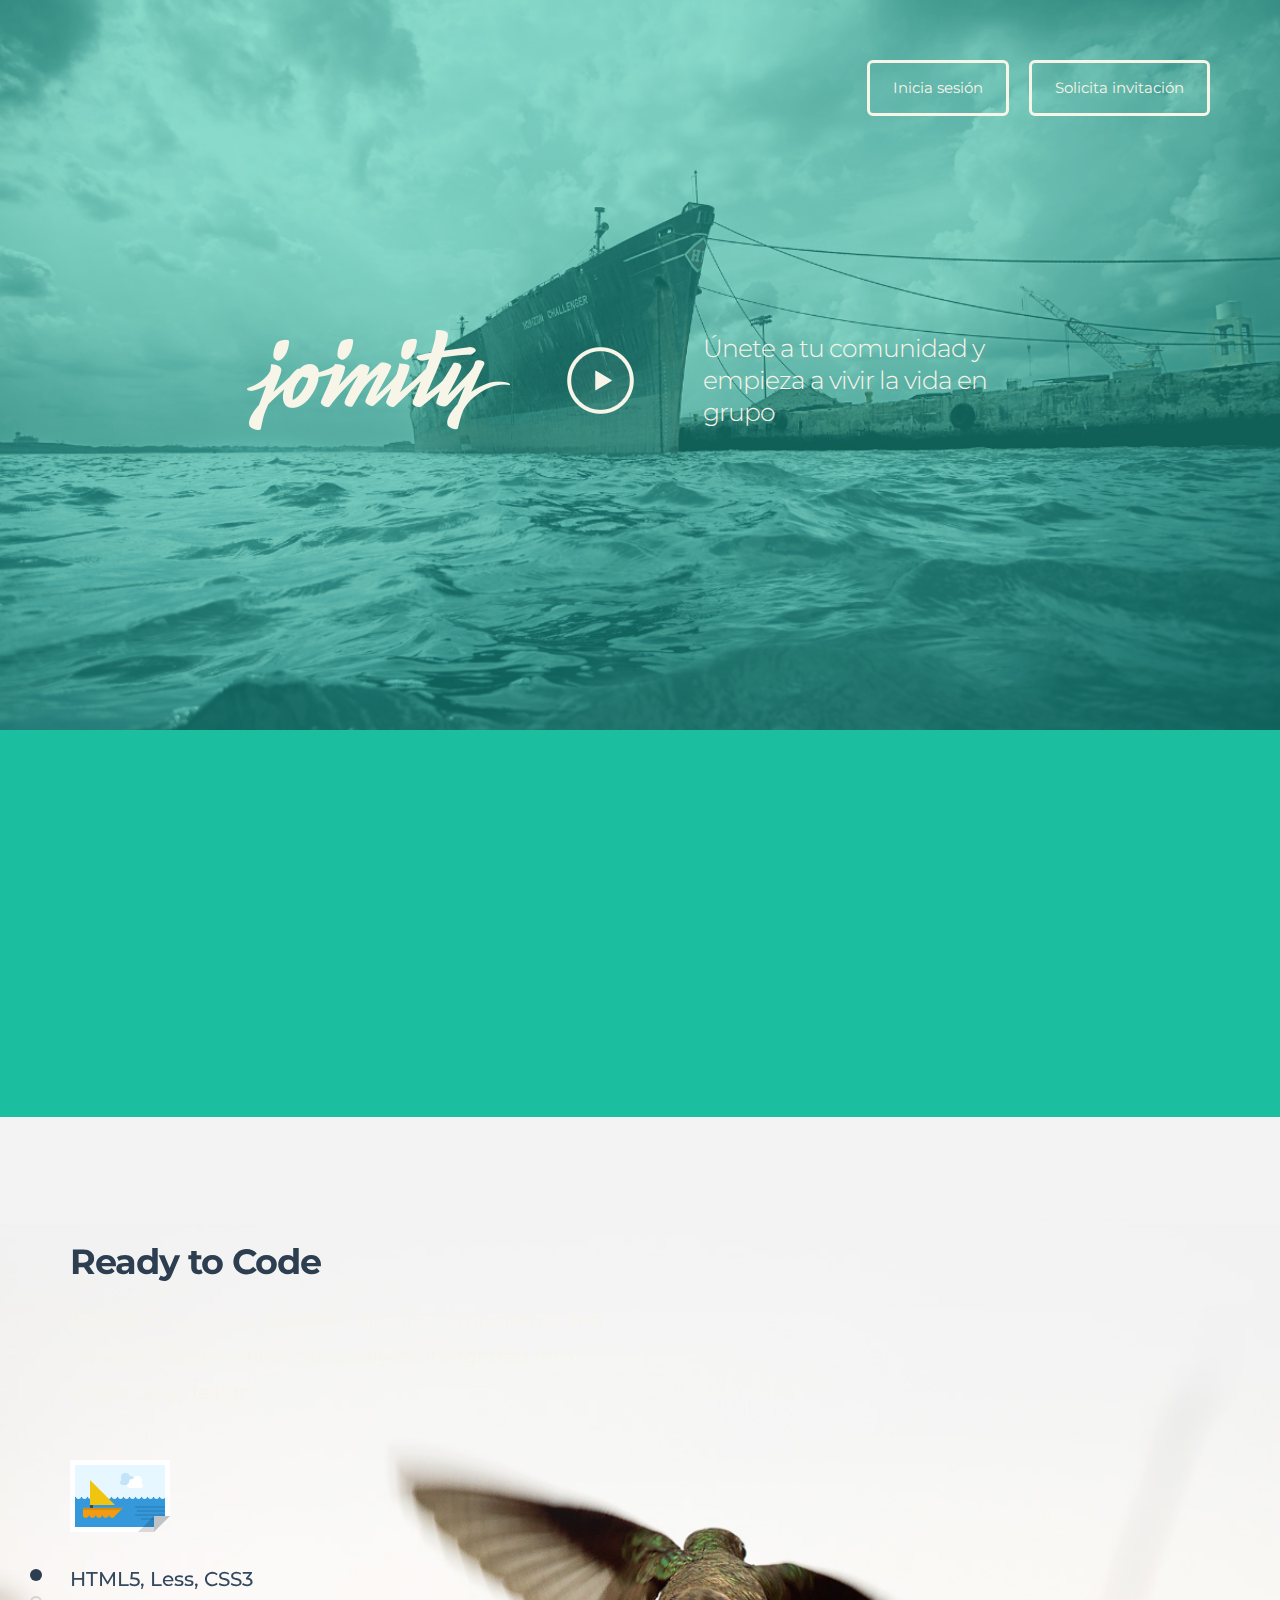
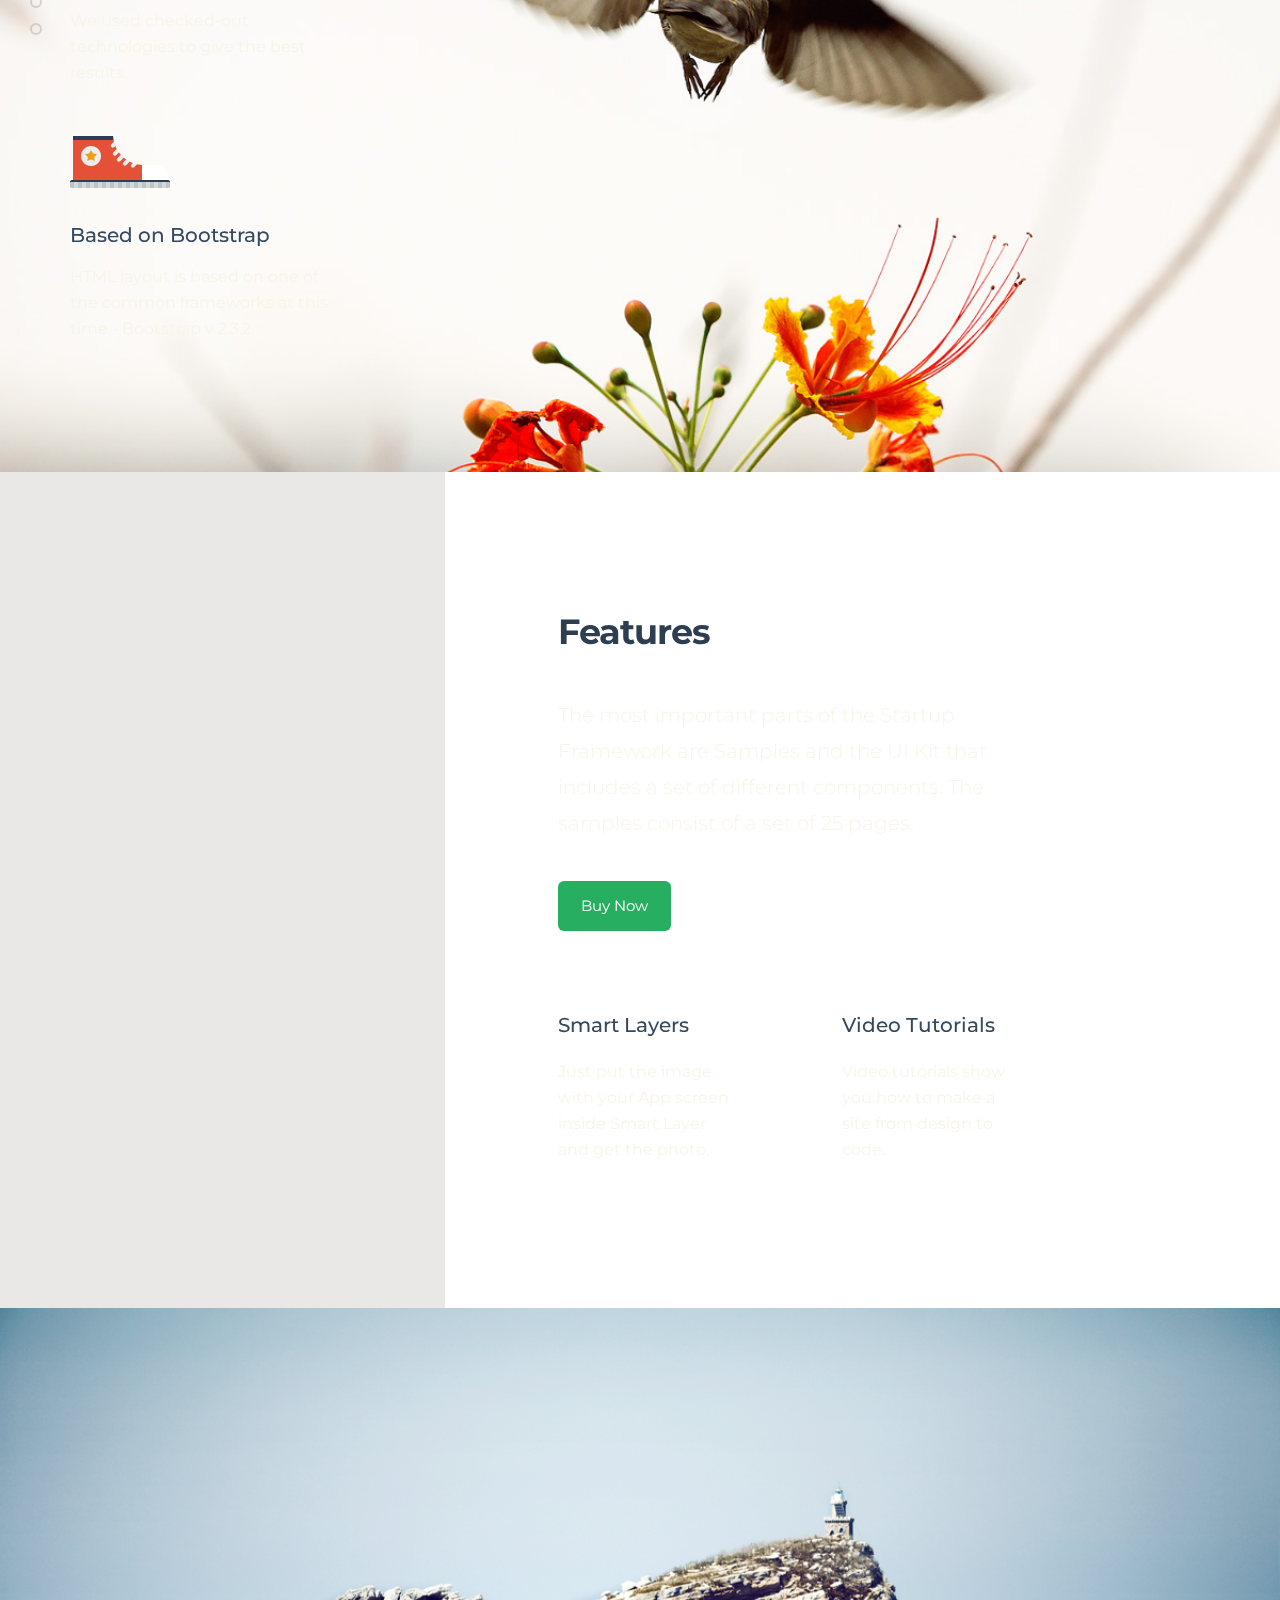
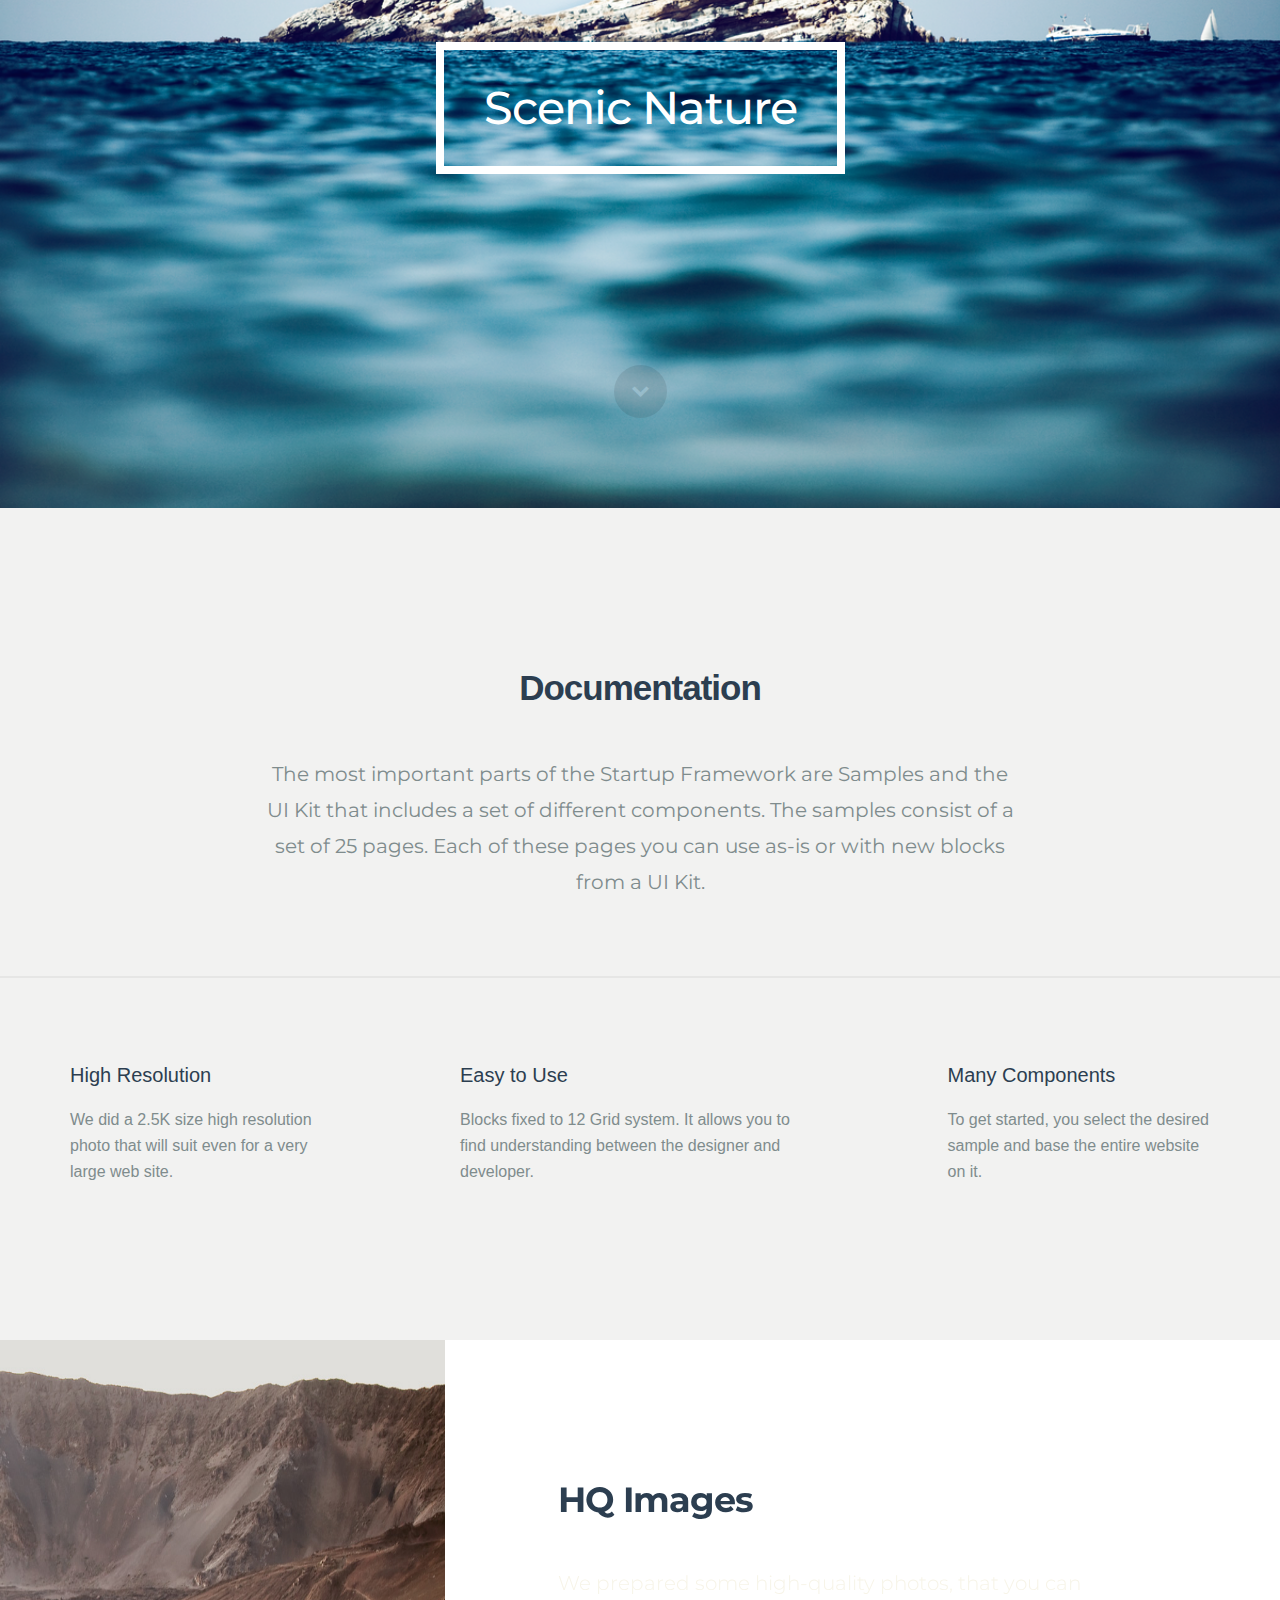
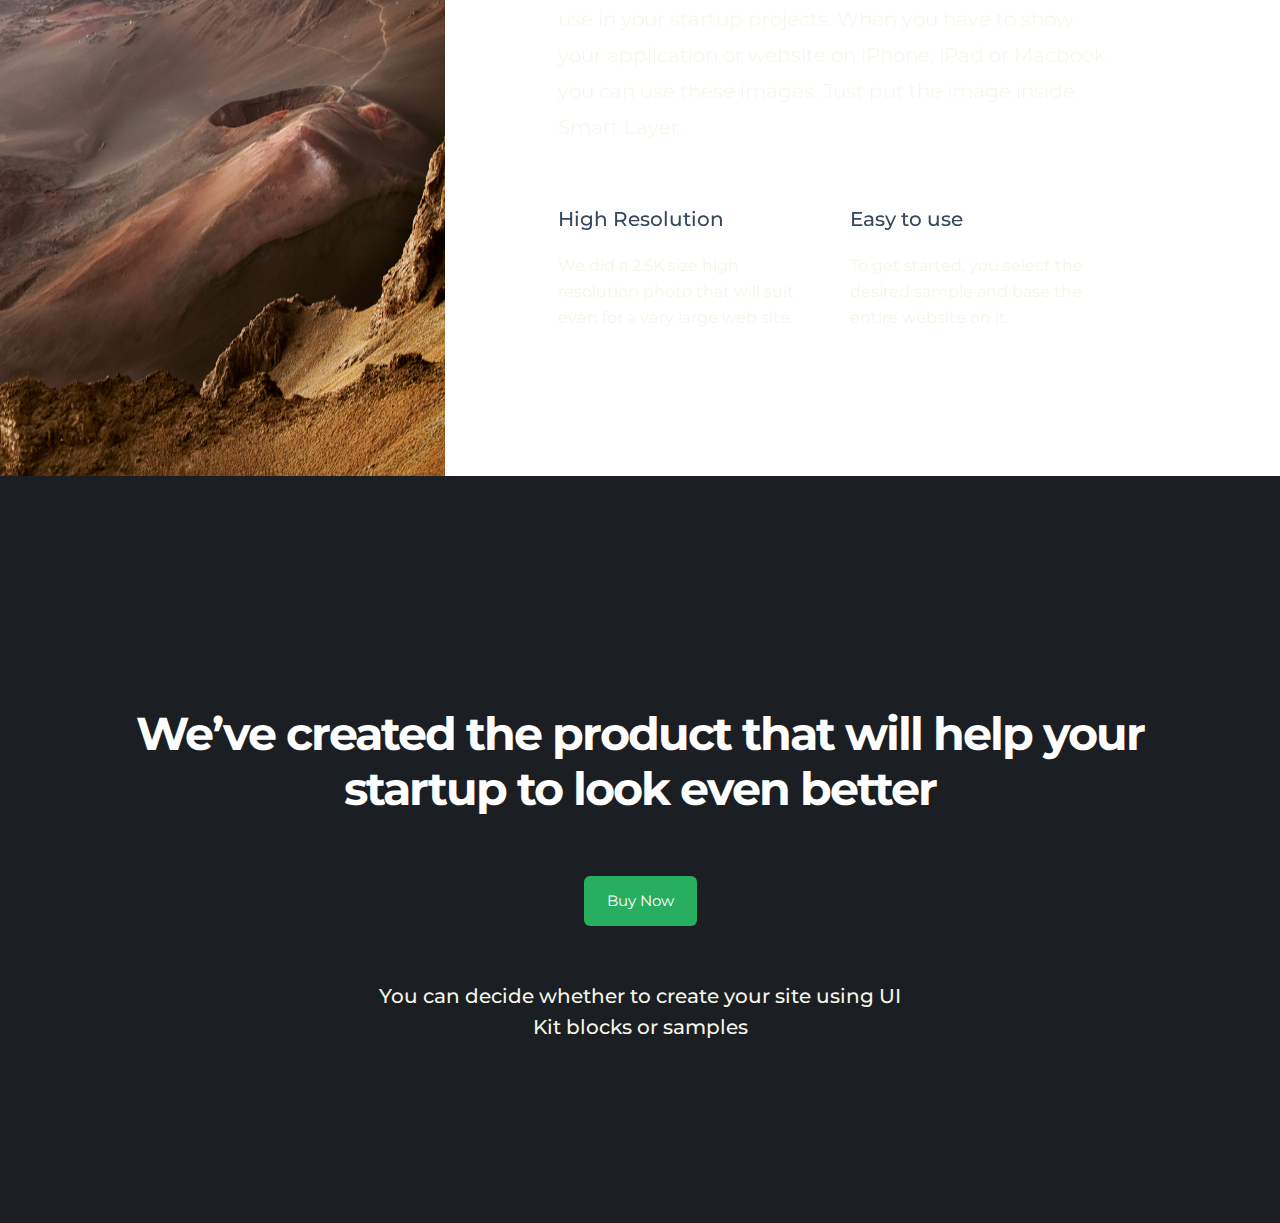
==== commit 0bfa364e: "Cambios" ====
--- a/Developer/index.html
+++ b/Developer/index.html
@@ -91,11 +91,10 @@
             </section>
 
             <!-- content-33  -->
-            <section class="content-33 overflow-hidden">
-                <div id="bgVideo2" class="background" data-stellar-ratio="0.5" data-stellar-vertical-offset="0"></div>
-                <div class="container">
+            <section id="section-02" class="content-33 overflow-hidden">
+                <div class="container" data-stellar-ratio="0.5" data-stellar-vertical-offset="-100">
                     <p class="lead">
-                        Docu    mentation is really important for a developer. Right from it you get to know the product. We tried to describe all the components and provide the set-up instructions.
+                        Conecta con personas especiales, participa en planes increíbles organiza planes con amigos, comparte tus aficiones y accede a ofertas especiales para grupos.
                     </p>
                 </div>
             </section>
@@ -345,6 +344,10 @@
         <script src="static/flat-ui/js/jquery.parallax.min.js"></script>
         <script src="static/flat-ui/js/jquery.backgroundvideo.min.js"></script>
         <script src="static/flat-ui/js/jquery.stellar.min.js"></script>
+        <script type="text/javascript" src="static/flat-ui/js/skrollr.min.js"></script>
+        <script type="text/javascript">
+            var s = skrollr.init();
+        </script>
         <script src="static/js/script.js"></script>
     </body>
 </html>--- a/Developer/static/css/custom.css
+++ b/Developer/static/css/custom.css
@@ -1 +1 @@
-@import url(http://fonts.googleapis.com/css?family=Montserrat:400,700);.overflow-hidden{overflow:hidden}section.overflow-hidden{position:relative}body,p,h1,h2,h3,h4,h5,b,a,span{color:#f7f4e8;font-family:'Montserrat',sans-serif}body.rojo,p.rojo,h1.rojo,h2.rojo,h3.rojo,h4.rojo,h5.rojo,b.rojo,a.rojo,span.rojo{color:#e34152}body.amarillo,p.amarillo,h1.amarillo,h2.amarillo,h3.amarillo,h4.amarillo,h5.amarillo,b.amarillo,a.amarillo,span.amarillo{color:#fad542}.btn{-webkit-border-radius:6px;-webkit-background-clip:padding-box;-moz-border-radius:6px;-moz-background-clip:padding;border-radius:6px;background-clip:padding-box;padding:14px 23px !important;font-size:15px !important;font-weight:normal !important;letter-spacing:normal !important}.btn.bordered{color:#f7f4e8 !important;border-color:#f7f4e8}.btn.bordered:hover{color:#fad542 !important;border-color:#fad542}.navbar .brand{position:relative;top:-3px}.navbar .brand img{width:100px}#header-23 .bordered{border:0 !important;text-align:left;font-size:14px !important;padding:10px 0 0 33px !important}#section-01{background-color:#1bbe9e}@media (max-width:990px){#section-01 .hero-unit img{width:24%;margin:0 4%}}#section-01 .hero-unit span{display:inline-block;text-align:left;width:30%;vertical-align:middle;font-size:25px;padding-left:12px}@media (max-width:990px){#section-01 .hero-unit span{width:30%;font-size:20px;margin-left:4%}}+@import url(http://fonts.googleapis.com/css?family=Montserrat:400,700);.overflow-hidden{overflow:hidden}section.overflow-hidden{position:relative}body,p,h1,h2,h3,h4,h5,b,a,span{color:#f7f4e8;font-family:'Montserrat',sans-serif}body.rojo,p.rojo,h1.rojo,h2.rojo,h3.rojo,h4.rojo,h5.rojo,b.rojo,a.rojo,span.rojo{color:#e34152}body.amarillo,p.amarillo,h1.amarillo,h2.amarillo,h3.amarillo,h4.amarillo,h5.amarillo,b.amarillo,a.amarillo,span.amarillo{color:#fad542}.btn{-webkit-border-radius:6px;-webkit-background-clip:padding-box;-moz-border-radius:6px;-moz-background-clip:padding;border-radius:6px;background-clip:padding-box;padding:14px 23px !important;font-size:15px !important;font-weight:normal !important;letter-spacing:normal !important}.btn.bordered{color:#f7f4e8 !important;border-color:#f7f4e8}.btn.bordered:hover{color:#fad542 !important;border-color:#fad542}.navbar .brand{position:relative;top:-3px}.navbar .brand img{width:100px}#header-23 .bordered{border:0 !important;text-align:left;font-size:14px !important;padding:10px 0 0 33px !important}#section-01{background-color:#1bbe9e}@media (max-width:990px){#section-01 .hero-unit img{width:24%;margin:0 4%}}#section-01 .hero-unit span{display:inline-block;text-align:left;width:30%;vertical-align:middle;font-size:25px;padding-left:12px}@media (max-width:990px){#section-01 .hero-unit span{width:30%;font-size:20px;margin-left:4%}}#section-01 .background{-webkit-opacity:0.5;-moz-opacity:0.5;opacity:0.5}#section-02{background-color:#1bbe9e}#section-02 p.lead{color:#f7f4e8}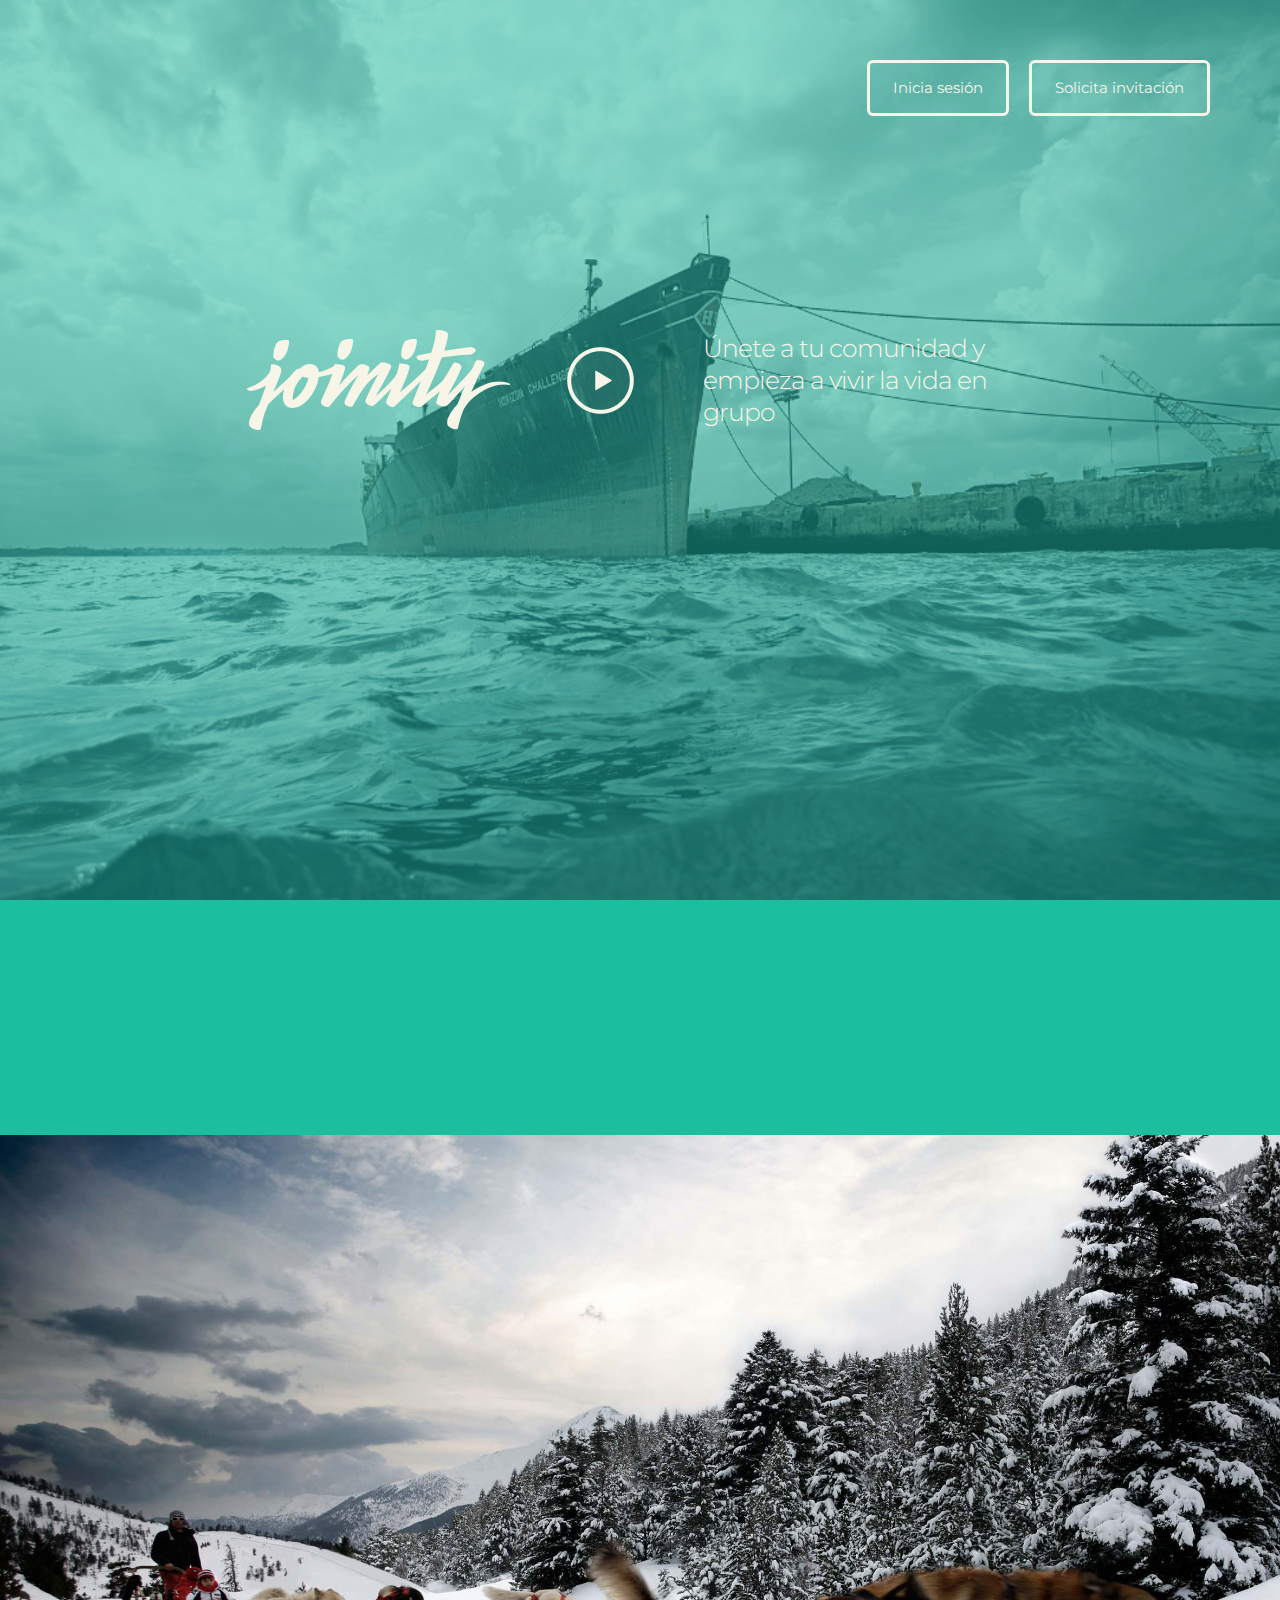
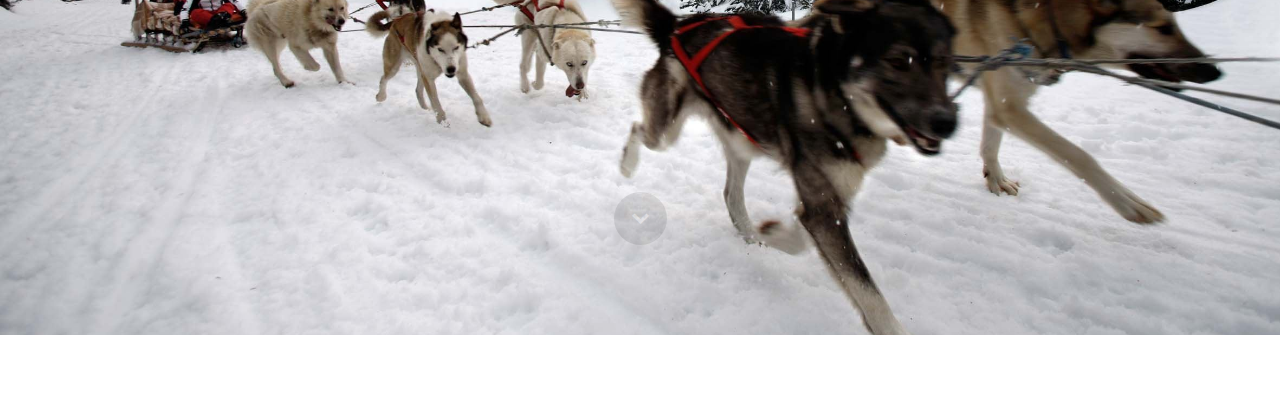
==== commit cb2452b0: "change" ====
--- a/Developer/index.html
+++ b/Developer/index.html
@@ -72,7 +72,7 @@
 
             <section id="section-01" class="header-23-sub bg-midnight-blue overflow-hidden">
                 <!-- <div class="background">&nbsp;</div> -->
-                <div id="bgVideo" class="background" data-stellar-ratio="0.5" data-stellar-vertical-offset="0"></div>
+                <div id="bgVideo" class="background" data-0-top="top:0%;" data-300-top="top:45%;"></div>
                 <div class="container">
                     <div class="row">
                         <div class="col-sm-12">
@@ -90,248 +90,34 @@
                 </div>
             </section>
 
-            <!-- content-33  -->
             <section id="section-02" class="content-33 overflow-hidden">
-                <div class="container" data-stellar-ratio="0.5" data-stellar-vertical-offset="-100">
+                <div class="container absolute" data-0="opacity:0;top:-100%;" data-600-top="opacity:0;top:-20%;" data-500-top="top:20%;opacity:1;">
+                    <h2>
+                        La fuerza del grupo
+                    </h2>
                     <p class="lead">
-                        Conecta con personas especiales, participa en planes increíbles organiza planes con amigos, comparte tus aficiones y accede a ofertas especiales para grupos.
+                        <b data-500-top="color:rgb(247,244,232);" data-400-top="color:rgb(249,210,16);">Conecta</b> con personas especiales, participa en planes increíbles organiza <b data-400-top="color:rgb(247,244,232);" data-300-top="color:rgb(249,210,16);">planes</b> con amigos, comparte tus aficiones y accede a <b data-300-top="color:rgb(247,244,232);" data-200-top="color:rgb(249,210,16);">ofertas</b> especiales para grupos.
                     </p>
+                    <div class="container absolute background-size fondo" data-400-top="opacity:0;" data-2-top="opacity:.4;">
+                    </div>
                 </div>
+
             </section>
 
-
-            <section class="content-34">
-                <div id="content-34-pt-main" class="page-transitions pt-perspective">
-                    <div class="pt-page pt-page-current slide-1">
-                        <section>
-                            <div class="container">
-                                <div class="row">
-                                    <div class="col-sm-6">
-                                        <h2>Ready to Code</h2>
-
-                                        <p class="lead">Startup Design Framework contains components and complex blocks which can
-                                            easily be integrated into almost any design.</p>
-                                    </div>
-                                </div>
-                                <div class="row">
-                                    <div class="col-sm-3 box-1">
-                                        <h3>HTML5, Less, CSS3</h3>
-
-                                        <p>We used checked-out technologies to give the best results.</p>
-                                    </div>
-                                </div>
-                                <div class="row">
-                                    <div class="col-sm-3 box-2">
-                                        <h3>Based on Bootstrap</h3>
-
-                                        <p>HTML layout is based on one of the common frameworks at this time - Bootstrap v
-                                            2.3.2.</p>
-                                    </div>
-                                </div>
-                            </div>
-                        </section>
-                    </div>
-                    <div class="pt-page slide-2">
-                        <section>
-                            <div class="container">
-                                <div class="row">
-                                    <div class="col-sm-6">
-                                        <h2>Perfect for Your Project</h2>
-                                        <p class="lead">
-                                            Startup Framework will help you to find an awesome form for your startup project in a short time. It’s easy!
-                                        </p>
-                                    </div>
-                                </div>
-                                <div class="row">
-                                    <div class="col-sm-3 box-1">
-                                        <h3>Save Your Time</h3>
-                                        <p>
-                                            Use your time for generating new ideas for your startup. Take a break from the routine.
-                                        </p>
-                                    </div>
-                                </div>
-                                <div class="row">
-                                    <div class="col-sm-3 box-2">
-                                        <h3>Money Economy</h3>
-                                        <p>
-                                            Startups can save money on design and code and spend it on concept and functionality.
-                                        </p>
-                                    </div>
-                                </div>
-                            </div>
-                        </section>
-                    </div>
-                    <div class="pt-page slide-3">
-                        <section>
-                            <div class="container">
-                                <div class="row">
-                                    <div class="col-sm-6">
-                                        <h2>Documentation</h2>
-                                        <p class="lead">
-                                            Startup Design Framework contains components and complex blocks which can easily be integrated into almost any design.
-                                        </p>
-                                    </div>
-                                </div>
-                                <div class="row">
-                                    <div class="col-sm-3 box-1">
-                                        <h3>High Resolution</h3>
-                                        <p>
-                                            We did a 2.5K size high resolution photo that will suit even for a very large web site.
-                                        </p>
-                                    </div>
-                                </div>
-                                <div class="row">
-                                    <div class="col-sm-3 box-2">
-                                        <h3>Easy to use</h3>
-                                        <p>
-                                            To get started, you select the desired sample and base the entire website on it.
-                                        </p>
-                                    </div>
-                                </div>
-                            </div>
-                        </section>
-                    </div>
-                </div>
-                <div class="pt-controls">
-                    <ol class="pt-indicators">
-                        <li class="active"></li>
-                        <li></li>
-                        <li></li>
-                    </ol>
-                </div>
-            </section>
-
-            <!-- content-35  -->
-
-            <section class="content-35">
-                <div class="background">
-                    <div class="container">
-                        <div class="row">
-                            <div class="col-sm-4">
-                                <div></div>
-                            </div>
-                        </div>
-                    </div>
-                </div>
-                <div class="container">
-                    <div class="row">
-                        <div class="col-sm-5 col-sm-offset-5">
-                            <h2>Features</h2>
-
-                            <p class="lead">The most important parts of the Startup Framework are Samples and the UI Kit that
-                                includes a set of different components. The samples consist of a set of 25 pages. </p>
-                            <a href="#" class="btn btn-success">Buy Now</a>
-
-                            <div class="row columns">
-                                <div class="col-sm-5">
-                                    <h3>Smart Layers</h3>
-
-                                    <p>Just put the image with your App screen inside Smart Layer and get the photo.</p>
-                                </div>
-                                <div class="col-sm-5 col-sm-offset-2">
-                                    <h3>Video Tutorials</h3>
-
-                                    <p>Video tutorials show you how to make a site from design to code. </p>
-                                </div>
-                            </div>
-                        </div>
-                    </div>
-                </div>
-            </section>
-
-            <!-- content-23  -->
-            <section class="content-23 v-center custom-bg">
+            <section id="section-03" class="content-23 v-center custom-bg" id="section-03">
                 <div>
                     <div class="container">
                         <div class="hero-unit hero-unit-bordered">
-                            <h1>Scenic Nature</h1>
+                            <h1 data-500-top="opacity:0;" data-200-top="opacity:1;">Start living your passions</h1>
                         </div>
                     </div>
+                    <div class="container absolute" data-500-top="opacity:0;" data-200-top="opacity:.3;"></div>
                 </div>
                 <a class="control-btn fui-arrow-down" href="#"> </a>
             </section>
 
-            <!-- content-32  -->
-            <section class="content-32">
-                <div class="container">
-                    <div class="row">
-                        <div class="col-sm-8 col-sm-offset-2">
-                            <h3>Documentation</h3>
-                            <p class="lead">
-                                The most important parts of the Startup Framework are Samples and the UI Kit that includes a set of different components. The samples consist of a set of 25 pages. Each of these pages you can use as-is or with new blocks from a UI Kit.
-                            </p>
-                        </div>
-                    </div>
-                </div>
-                <div class="features">
-                    <div class="container">
-                        <div class="row">
-                            <div class="col-sm-3">
-                                <h6>High Resolution</h6>
-                                We did a 2.5K size high resolution photo that will suit even for a very large web site.
-                            </div>
-                            <div class="col-sm-4 col-sm-offset-1">
-                                <h6>Easy to Use</h6>
-                                Blocks fixed to 12 Grid system. It allows you to find understanding between the designer and developer.
-                            </div>
-                            <div class="col-sm-3 col-sm-offset-1">
-                                <h6>Many Components</h6>
-                                To get started, you select the desired sample and base the entire website on it.
-                            </div>
-                        </div>
-                    </div>
-                </div>
-            </section>
 
-            <!-- content-35  -->
-            <section class="content-35">
-                <div class="background">
-                    <div class="container">
-                        <div class="row">
-                            <div class="col-sm-4">
-                                <div>
-                                    <img src="static/img/img-1.jpg" alt="">
-                                </div>
-                            </div>
-                        </div>
-                    </div>
-                </div>
-                <div class="container">
-                    <div class="row">
-                        <div class="col-sm-6 col-sm-offset-5">
-                            <h2>HQ Images</h2>
-                            <p class="lead">
-                                We prepared some high-quality photos, that you can use in your startup projects. When you have to show your application or website on iPhone, iPad or Macbook you can use these images. Just put the image inside Smart Layer.
-                            </p>
-                            <div class="row columns">
-                                <div class="col-sm-6">
-                                    <h3>High Resolution</h3>
-                                    <p>
-                                        We did a 2.5K size high resolution photo that will suit even for a very large web site.
-                                    </p>
-                                </div>
-                                <div class="col-sm-6">
-                                    <h3>Easy to use</h3>
-                                    <p>
-                                        To get started, you select the desired sample and base the entire website on it.
-                                    </p>
-                                </div>
-                            </div>
-                        </div>
-                    </div>
-                </div>
-            </section>
 
-            <!-- content-36  -->
-            <section class="content-36">
-                <div class="container">
-                    <h2>We’ve created the product that will help your startup to look even better</h2>
-                    <a class="btn btn-success" href="#">Buy Now</a>
-                    <p>
-                        You can decide whether to create your site using UI Kit blocks or samples
-                    </p>
-                </div>
-            </section>
         </div>
         <!-- Placed at the end of the document so the pages load faster -->
         <script src="static/flat-ui/js/jquery-1.10.2.min.js"></script>
--- a/Developer/static/css/custom.css
+++ b/Developer/static/css/custom.css
@@ -1 +1 @@
-@import url(http://fonts.googleapis.com/css?family=Montserrat:400,700);.overflow-hidden{overflow:hidden}section.overflow-hidden{position:relative}body,p,h1,h2,h3,h4,h5,b,a,span{color:#f7f4e8;font-family:'Montserrat',sans-serif}body.rojo,p.rojo,h1.rojo,h2.rojo,h3.rojo,h4.rojo,h5.rojo,b.rojo,a.rojo,span.rojo{color:#e34152}body.amarillo,p.amarillo,h1.amarillo,h2.amarillo,h3.amarillo,h4.amarillo,h5.amarillo,b.amarillo,a.amarillo,span.amarillo{color:#fad542}.btn{-webkit-border-radius:6px;-webkit-background-clip:padding-box;-moz-border-radius:6px;-moz-background-clip:padding;border-radius:6px;background-clip:padding-box;padding:14px 23px !important;font-size:15px !important;font-weight:normal !important;letter-spacing:normal !important}.btn.bordered{color:#f7f4e8 !important;border-color:#f7f4e8}.btn.bordered:hover{color:#fad542 !important;border-color:#fad542}.navbar .brand{position:relative;top:-3px}.navbar .brand img{width:100px}#header-23 .bordered{border:0 !important;text-align:left;font-size:14px !important;padding:10px 0 0 33px !important}#section-01{background-color:#1bbe9e}@media (max-width:990px){#section-01 .hero-unit img{width:24%;margin:0 4%}}#section-01 .hero-unit span{display:inline-block;text-align:left;width:30%;vertical-align:middle;font-size:25px;padding-left:12px}@media (max-width:990px){#section-01 .hero-unit span{width:30%;font-size:20px;margin-left:4%}}#section-01 .background{-webkit-opacity:0.5;-moz-opacity:0.5;opacity:0.5}#section-02{background-color:#1bbe9e}#section-02 p.lead{color:#f7f4e8}+@import url(http://fonts.googleapis.com/css?family=Montserrat:400,700);.overflow-hidden{overflow:hidden}section.overflow-hidden{position:relative}.absolute{position:absolute;left:0;width:100%}.absolute.container{padding:50px 10%;top:0 !important;height:100%;margin:0}.background-size{-webkit-background-size:cover;-moz-background-size:cover;background-size:cover;background-position:center}body,p,h1,h2,h3,h4,h5,b,a,span{color:#f7f4e8;font-family:'Montserrat',sans-serif}body.rojo,p.rojo,h1.rojo,h2.rojo,h3.rojo,h4.rojo,h5.rojo,b.rojo,a.rojo,span.rojo{color:#e34152}body.amarillo,p.amarillo,h1.amarillo,h2.amarillo,h3.amarillo,h4.amarillo,h5.amarillo,b.amarillo,a.amarillo,span.amarillo{color:#fad542}.btn{-webkit-border-radius:6px;-webkit-background-clip:padding-box;-moz-border-radius:6px;-moz-background-clip:padding;border-radius:6px;background-clip:padding-box;padding:14px 23px !important;font-size:15px !important;font-weight:normal !important;letter-spacing:normal !important}.btn.bordered{color:#f7f4e8 !important;border-color:#f7f4e8}.btn.bordered:hover{color:#fad542 !important;border-color:#fad542}.navbar .brand{position:relative;top:-3px}.navbar .brand img{width:100px}#header-23 .bordered{border:0 !important;text-align:left;font-size:14px !important;padding:10px 0 0 33px !important}#section-01{background-color:#1bbe9e;overflow:hidden}@media (max-width:990px){#section-01 .hero-unit img{width:24%;margin:0 4%}}#section-01 .hero-unit span{display:inline-block;text-align:left;width:30%;vertical-align:middle;font-size:25px;padding-left:12px}@media (max-width:990px){#section-01 .hero-unit span{width:30%;font-size:20px;margin-left:4%}}#section-01 .background{-webkit-opacity:0.5;-moz-opacity:0.5;opacity:0.5}#section-02{background-color:#1bbe9e}#section-02 p.lead{color:#f7f4e8;font-weight:normal;font-size:20px;letter-spacing:inherit !important;line-height:inherit !important}#section-02 h2{font-size:50px;letter-spacing:-4px;font-weight:normal;margin-top:11px}#section-02 .fondo{background-image:url('../img/family-regalo.png');z-index:-1}#section-03{background-image:url('../img/mushing.jpg')}#section-03 h1{color:#f7f4e8;-webkit-text-shadow:0 0 1px rgba(0,0,0,0.7);-moz-text-shadow:0 0 1px rgba(0,0,0,0.7);text-shadow:0 0 1px rgba(0,0,0,0.7);border-color:#f7f4e8}#section-03 .absolute{background-color:#1bbe9e;z-index:0}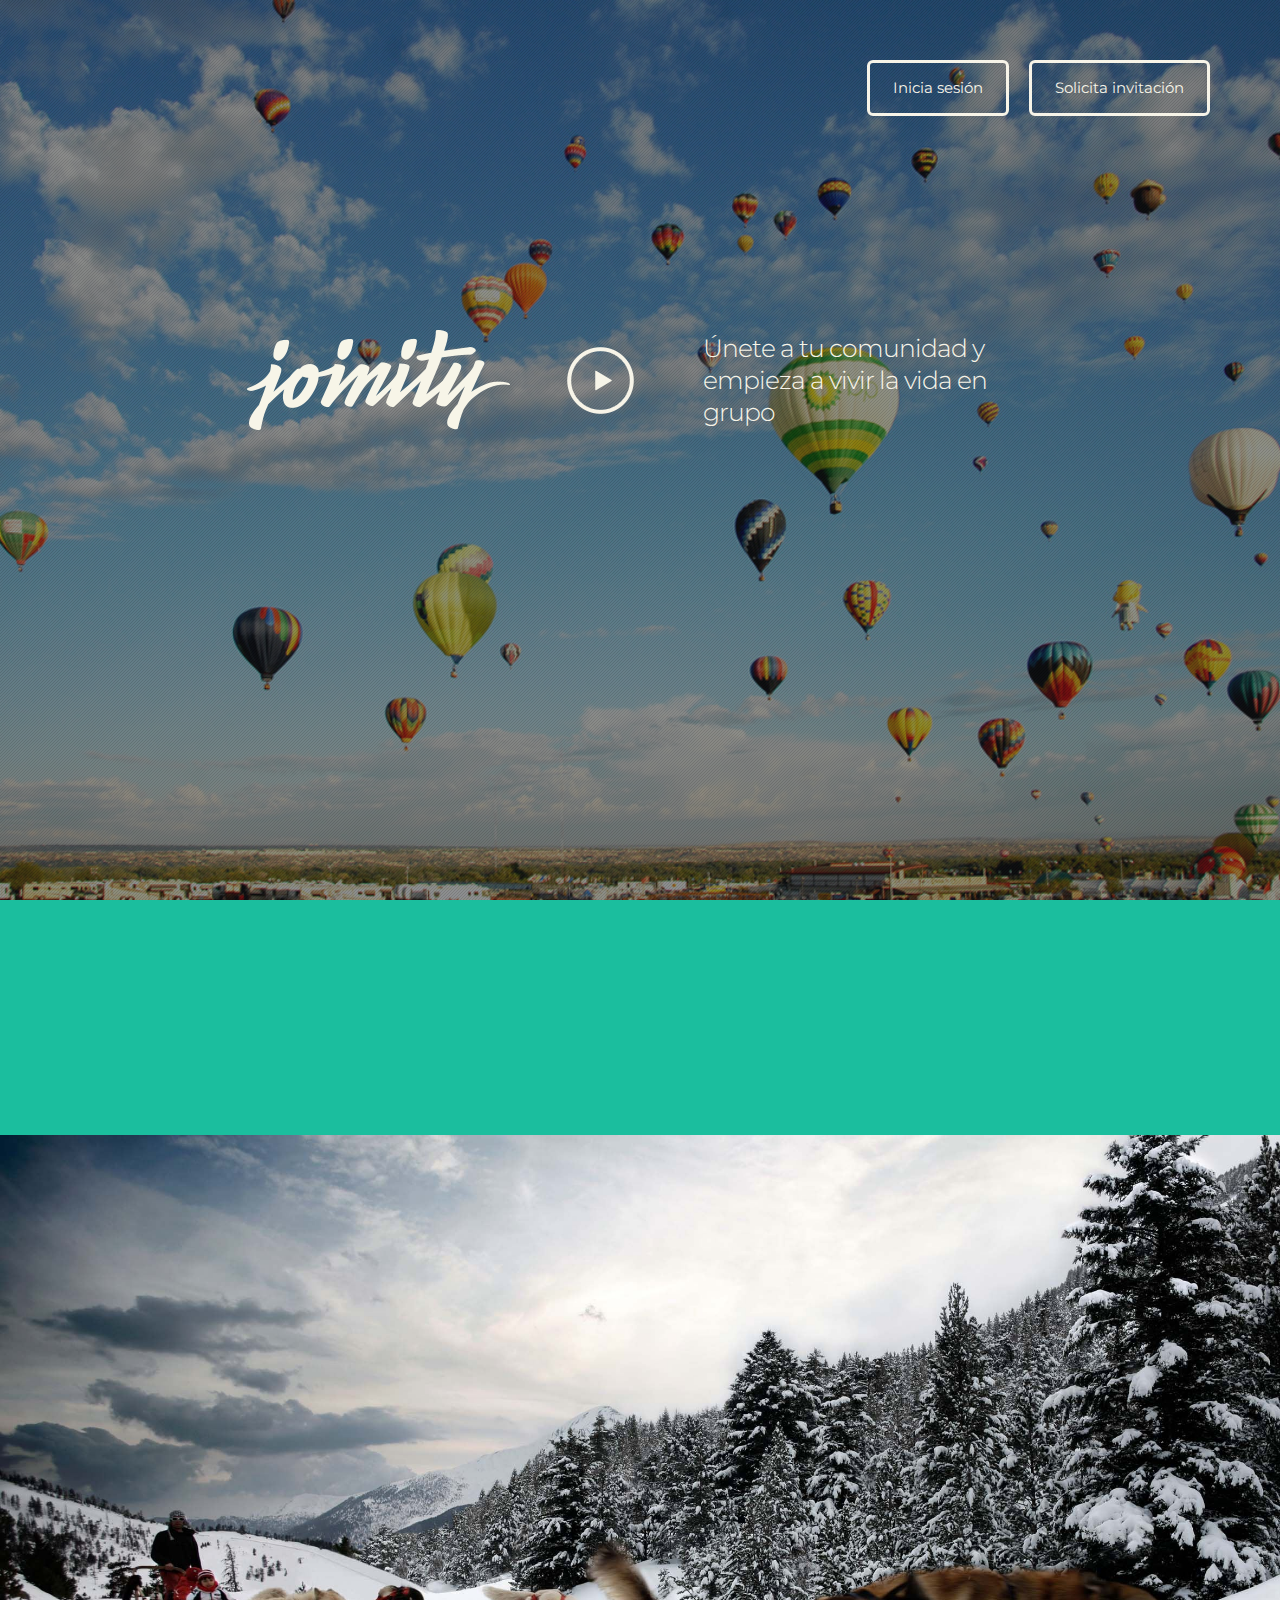
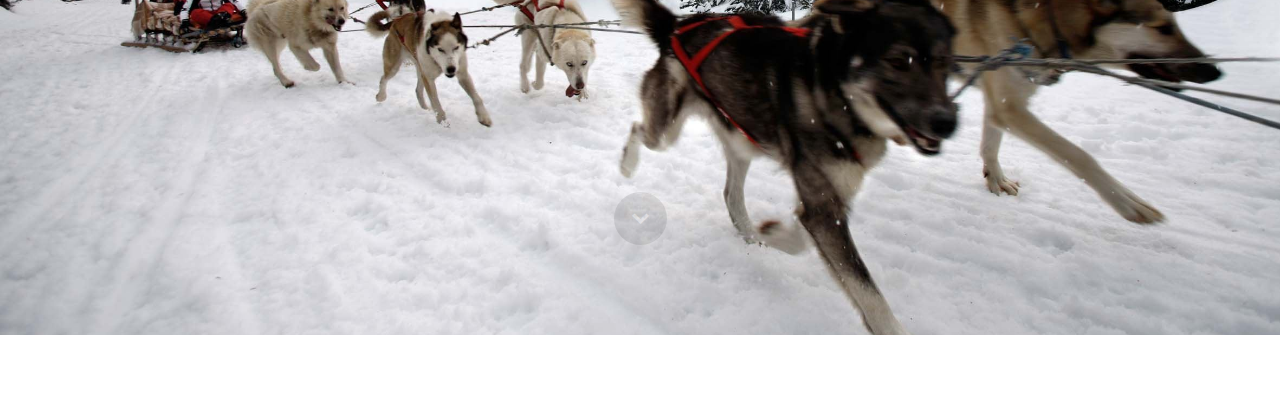
==== commit a637d7aa: "Con vídeo" ====
--- a/Developer/index.html
+++ b/Developer/index.html
@@ -71,7 +71,7 @@
 </section> -->
 
             <section id="section-01" class="header-23-sub bg-midnight-blue overflow-hidden">
-                <!-- <div class="background">&nbsp;</div> -->
+                <div class="background-trama"></div>
                 <div id="bgVideo" class="background" data-0-top="top:0%;" data-300-top="top:45%;"></div>
                 <div class="container">
                     <div class="row">
--- a/Developer/static/css/custom.css
+++ b/Developer/static/css/custom.css
@@ -1 +1 @@
-@import url(http://fonts.googleapis.com/css?family=Montserrat:400,700);.overflow-hidden{overflow:hidden}section.overflow-hidden{position:relative}.absolute{position:absolute;left:0;width:100%}.absolute.container{padding:50px 10%;top:0 !important;height:100%;margin:0}.background-size{-webkit-background-size:cover;-moz-background-size:cover;background-size:cover;background-position:center}body,p,h1,h2,h3,h4,h5,b,a,span{color:#f7f4e8;font-family:'Montserrat',sans-serif}body.rojo,p.rojo,h1.rojo,h2.rojo,h3.rojo,h4.rojo,h5.rojo,b.rojo,a.rojo,span.rojo{color:#e34152}body.amarillo,p.amarillo,h1.amarillo,h2.amarillo,h3.amarillo,h4.amarillo,h5.amarillo,b.amarillo,a.amarillo,span.amarillo{color:#fad542}.btn{-webkit-border-radius:6px;-webkit-background-clip:padding-box;-moz-border-radius:6px;-moz-background-clip:padding;border-radius:6px;background-clip:padding-box;padding:14px 23px !important;font-size:15px !important;font-weight:normal !important;letter-spacing:normal !important}.btn.bordered{color:#f7f4e8 !important;border-color:#f7f4e8}.btn.bordered:hover{color:#fad542 !important;border-color:#fad542}.navbar .brand{position:relative;top:-3px}.navbar .brand img{width:100px}#header-23 .bordered{border:0 !important;text-align:left;font-size:14px !important;padding:10px 0 0 33px !important}#section-01{background-color:#1bbe9e;overflow:hidden}@media (max-width:990px){#section-01 .hero-unit img{width:24%;margin:0 4%}}#section-01 .hero-unit span{display:inline-block;text-align:left;width:30%;vertical-align:middle;font-size:25px;padding-left:12px}@media (max-width:990px){#section-01 .hero-unit span{width:30%;font-size:20px;margin-left:4%}}#section-01 .background{-webkit-opacity:0.5;-moz-opacity:0.5;opacity:0.5}#section-02{background-color:#1bbe9e}#section-02 p.lead{color:#f7f4e8;font-weight:normal;font-size:20px;letter-spacing:inherit !important;line-height:inherit !important}#section-02 h2{font-size:50px;letter-spacing:-4px;font-weight:normal;margin-top:11px}#section-02 .fondo{background-image:url('../img/family-regalo.png');z-index:-1}#section-03{background-image:url('../img/mushing.jpg')}#section-03 h1{color:#f7f4e8;-webkit-text-shadow:0 0 1px rgba(0,0,0,0.7);-moz-text-shadow:0 0 1px rgba(0,0,0,0.7);text-shadow:0 0 1px rgba(0,0,0,0.7);border-color:#f7f4e8}#section-03 .absolute{background-color:#1bbe9e;z-index:0}+@import url(http://fonts.googleapis.com/css?family=Montserrat:400,700);.overflow-hidden{overflow:hidden}section.overflow-hidden{position:relative}.absolute{position:absolute;left:0;width:100%}.absolute.container{padding:50px 10%;top:0 !important;height:100%;margin:0}.background-size{-webkit-background-size:cover;-moz-background-size:cover;background-size:cover;background-position:center}body,p,h1,h2,h3,h4,h5,b,a,span{color:#f7f4e8;font-family:'Montserrat',sans-serif}body.rojo,p.rojo,h1.rojo,h2.rojo,h3.rojo,h4.rojo,h5.rojo,b.rojo,a.rojo,span.rojo{color:#e34152}body.amarillo,p.amarillo,h1.amarillo,h2.amarillo,h3.amarillo,h4.amarillo,h5.amarillo,b.amarillo,a.amarillo,span.amarillo{color:#fad542}.btn{-webkit-border-radius:6px;-webkit-background-clip:padding-box;-moz-border-radius:6px;-moz-background-clip:padding;border-radius:6px;background-clip:padding-box;padding:14px 23px !important;font-size:15px !important;font-weight:normal !important;letter-spacing:normal !important}.btn.bordered{color:#f7f4e8 !important;border-color:#f7f4e8}.btn.bordered:hover{color:#fad542 !important;border-color:#fad542}.navbar .brand{position:relative;top:-3px}.navbar .brand img{width:100px}#header-23 .bordered{border:0 !important;text-align:left;font-size:14px !important;padding:10px 0 0 33px !important}#section-01{background-image:url('../img/trama.png');overflow:hidden}@media (max-width:990px){#section-01 .hero-unit img{width:24%;margin:0 4%}}#section-01 .hero-unit span{display:inline-block;text-align:left;width:30%;vertical-align:middle;font-size:25px;padding-left:12px}@media (max-width:990px){#section-01 .hero-unit span{width:30%;font-size:20px;margin-left:4%}}#section-01 .background-trama{width:100%;height:100%;position:absolute;top:0;left:0;background-image:url('../img/trama.png');z-index:2}#section-01 .background{-webkit-opacity:0.5;-moz-opacity:0.5;opacity:0.5}#section-02{background-color:#1bbe9e}#section-02 p.lead{color:#f7f4e8;font-weight:normal;font-size:20px;letter-spacing:inherit !important;line-height:inherit !important}#section-02 h2{font-size:50px;letter-spacing:-4px;font-weight:normal;margin-top:11px}#section-02 .fondo{background-image:url('../img/family-regalo.png');z-index:-1}#section-03{background-image:url('../img/mushing.jpg')}#section-03 h1{color:#f7f4e8;-webkit-text-shadow:0 0 1px rgba(0,0,0,0.7);-moz-text-shadow:0 0 1px rgba(0,0,0,0.7);text-shadow:0 0 1px rgba(0,0,0,0.7);border-color:#f7f4e8}#section-03 .absolute{background-color:#1bbe9e;z-index:0}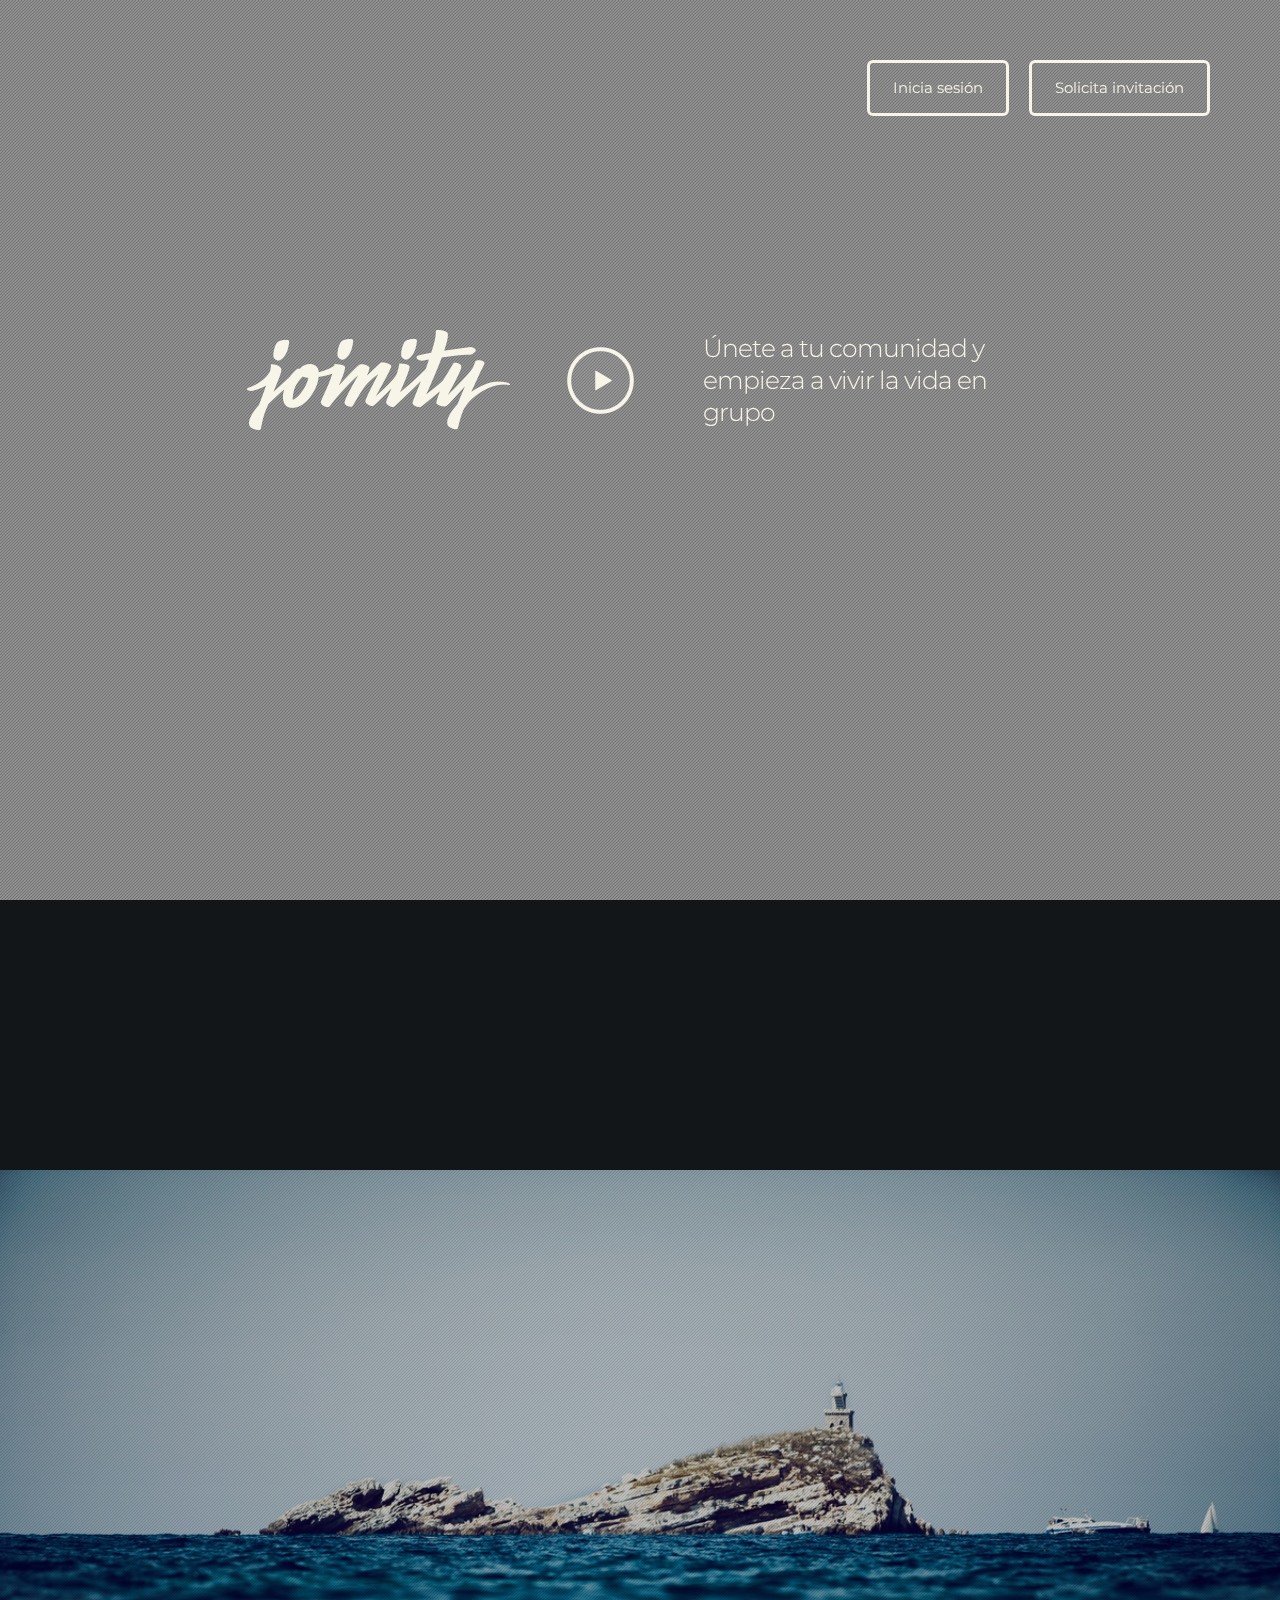
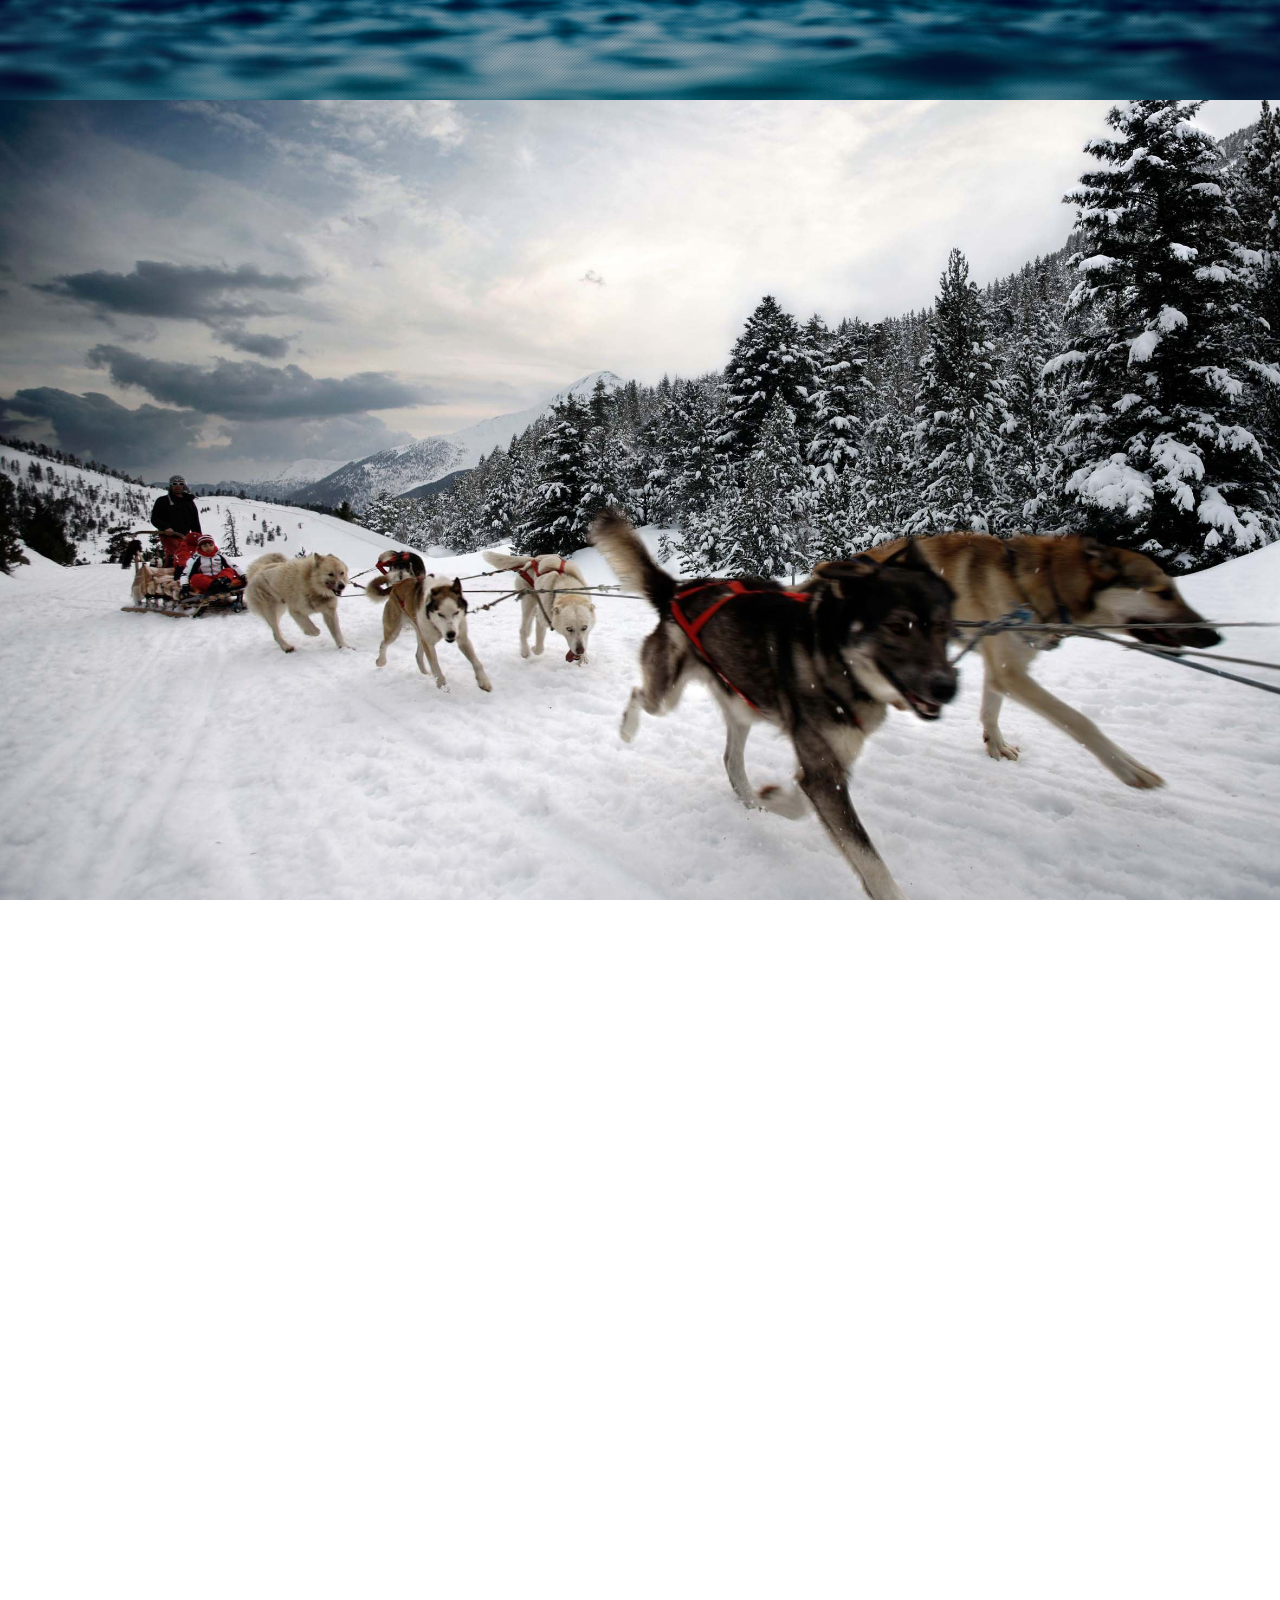
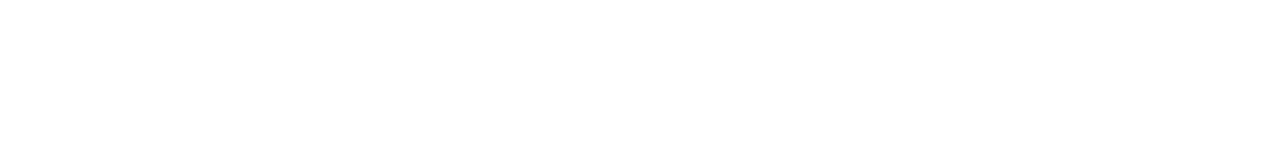
==== commit f7133617: "Cambio planteamiento" ====
--- a/Developer/index.html
+++ b/Developer/index.html
@@ -1,139 +1,146 @@
 <!DOCTYPE html>
 <html lang="en">
-    <head>
-        <meta charset="utf-8">
-        <title>Joinity: únete a tu comunidad</title>
-        <meta name="apple-mobile-web-app-capable" content="yes" />
-        <meta name="viewport" content="width=device-width, initial-scale=1.0, maximum-scale=1.0, user-scalable=no" />
-        <meta name="apple-mobile-web-app-status-bar-style" content="black" />
-        <link rel="shortcut icon" href="static/flat-ui/images/favicon.ico">
-        <link rel="stylesheet" href="static/flat-ui/bootstrap/css/bootstrap.css">
-        <link rel="stylesheet" href="static/flat-ui/css/flat-ui.css">
-        <!-- Using only with Flat-UI (free)-->
-        <link rel="stylesheet" href="static/flat-ui/css/icon-font.css">
-        <!-- end -->
-        <link rel="stylesheet" href="static/flat-ui/css/animations.css">
-        <link rel="stylesheet" href="static/css/style.css">
-        <link rel="stylesheet" href="static/css/custom.css">
-    </head>
+	<head>
+		<meta charset="utf-8">
+		<title>Joinity: únete a tu comunidad</title>
+		<meta name="apple-mobile-web-app-capable" content="yes" />
+		<meta name="viewport" content="width=device-width, initial-scale=1.0, maximum-scale=1.0, user-scalable=no" />
+		<meta name="apple-mobile-web-app-status-bar-style" content="black" />
+		<link rel="shortcut icon" href="static/img/favicon.ico">
+		<link rel="stylesheet" href="static/flat-ui/bootstrap/css/bootstrap.css">
+		<link rel="stylesheet" href="static/flat-ui/css/flat-ui.css">
+		<link rel="stylesheet" href="static/flat-ui/css/icon-font.css">
+		<link rel="stylesheet" href="static/flat-ui/css/animations.css">
+		<link rel="stylesheet" href="static/css/style.css">
+		<link rel="stylesheet" href="static/css/custom.css">
+	</head>
 
-    <body>
+	<body>
 
-        <div class="mask"></div>
-        <div class="popup-video">
-            <iframe id="pPlayer"
-            src="http://player.vimeo.com/video/80282064?title=0&amp;byline=0&amp;portrait=0&amp;api=1&amp;player_id=pPlayer"
-            frameborder="0" webkitallowfullscreen mozallowfullscreen allowfullscreen></iframe>
-        </div>
+		<div class="mask"></div>
+		<div class="popup-video">
+			<iframe id="pPlayer"
+			src="http://player.vimeo.com/video/80282064?title=0&amp;byline=0&amp;portrait=0&amp;api=1&amp;player_id=pPlayer"
+			frameborder="0" webkitallowfullscreen mozallowfullscreen allowfullscreen></iframe>
+		</div>
 
-        <div class="page-wrapper">
-            <!-- header-23 -->
-            <header class="header-23">
-                <div class="container">
-                    <div class="row">
-                        <div class="navbar col-sm-12" role="navigation">
-                            <div class="navbar-header">
-                                <a class="brand" href="#">
-                                    <!-- <img src="static/img/logo-crema.png" alt=""> -->
-                                </a>
-                                <button type="button" class="navbar-toggle">
-                                        <span class="fui-list"></span>
-                                    </button>
-                            </div>  
-                            <div class="navbar-collapse collapse">
-                                <ul class="nav pull-right">
-                                    <li><a href="#" class="btn bordered crema">Inicia sesión</a></li>
-                                    <li><a href="#" class="btn bordered crema">Solicita invitación</a></li>
-                                    </ul>
-                                <ul class="subnav">
-                                    <li><a href="#">Privacy</a></li>
-                                    <li><a href="#">Terms</a></li>
-                                    <li><a href="#">Advertise</a></li>
-                                    <li><a href="#">Affiliates</a></li>
-                                    <li><a href="#">Newsletter</a></li>
-                                    <li><a href="#">About</a></li>
-                                    <li><a href="#">Contact Us</a></li>
-                                </ul>
-                            </div>
-                        </div>
-                    </div>
-                </div>
-            </header>
+			<header class="header-23">
+				<div class="container">
+					<div class="row">
+						<div class="navbar col-sm-12" role="navigation">
+							<div class="navbar-header">
+								<a class="brand" href="#">
+										<!-- <img src="static/img/logo-crema.png" alt=""> -->
+								</a>
+								<button type="button" class="navbar-toggle">
+									<span class="fui-list"></span>
+								</button>
+							</div>  
+							<div class="navbar-collapse collapse">
+								<ul class="nav pull-right">
+										<li><a href="#" class="btn bordered crema">Inicia sesión</a></li>
+										<li><a href="#" class="btn bordered crema">Solicita invitación</a></li>
+										</ul>
+								<ul class="subnav">
+									<li><a href="#">Privacy</a></li>
+									<li><a href="#">Terms</a></li>
+									<li><a href="#">Advertise</a></li>
+									<li><a href="#">Affiliates</a></li>
+									<li><a href="#">Newsletter</a></li>
+									<li><a href="#">About</a></li>
+									<li><a href="#">Contact Us</a></li>
+								</ul>
+							</div>
+						</div>
+					</div>
+				</div>
+			</header>
+		<div class="page-wrapper">
 
 <!-- <section class="video">
-  <div class="fondo-rosa"></div>
-  <div id="bgVideo2" class="background"></div>
-  <div class="holder">
-    <div class="container centrador">
-      <h6>Learning</h6>
-    </div>
-  </div>
+<div class="fondo-rosa"></div>
+<div id="bgVideo2" class="background"></div>
+<div class="holder">
+<div class="container centrador">
+<h6>Learning</h6>
+</div>
+</div>
 </section> -->
 
-            <section id="section-01" class="header-23-sub bg-midnight-blue overflow-hidden">
-                <div class="background-trama"></div>
-                <div id="bgVideo" class="background" data-0-top="top:0%;" data-300-top="top:45%;"></div>
-                <div class="container">
-                    <div class="row">
-                        <div class="col-sm-12">
-                            <div class="hero-unit">
-                                <!-- <strong>Startup Framework</strong> -->
-                                <img src="static/img/logo-crema.png" alt="">
-                                <a class="btn-play" id="play" href="#">Play</a>
-                                <span class="crema">
-                                    
-                                    Únete a tu comunidad y empieza a vivir la vida en grupo
-                                </span>
-                            </div>
-                        </div>
-                    </div>
-                </div>
-            </section>
+			<section id="section-01" class="header-23-sub bg-midnight-blue overflow-hidden">
+				<!-- <div class="background-trama"></div>
+				<div id="bgVideo" class="background" data-0-top="top:0%;" data-300-top="top:45%;"></div> -->
+				<div class="container">
+					<div class="row">
+						<div class="col-sm-12">
+							<div class="hero-unit">
+								<img src="static/img/logo-crema.png" alt="">
+								<a class="btn-play" id="play" href="#">Play</a>
+								<span class="crema">
+										Únete a tu comunidad y empieza a vivir la vida en grupo
+								</span>
+							</div>
+						</div>
+					</div>
+				</div>
+			</section>
 
-            <section id="section-02" class="content-33 overflow-hidden">
-                <div class="container absolute" data-0="opacity:0;top:-100%;" data-600-top="opacity:0;top:-20%;" data-500-top="top:20%;opacity:1;">
-                    <h2>
-                        La fuerza del grupo
-                    </h2>
-                    <p class="lead">
-                        <b data-500-top="color:rgb(247,244,232);" data-400-top="color:rgb(249,210,16);">Conecta</b> con personas especiales, participa en planes increíbles organiza <b data-400-top="color:rgb(247,244,232);" data-300-top="color:rgb(249,210,16);">planes</b> con amigos, comparte tus aficiones y accede a <b data-300-top="color:rgb(247,244,232);" data-200-top="color:rgb(249,210,16);">ofertas</b> especiales para grupos.
-                    </p>
-                    <div class="container absolute background-size fondo" data-400-top="opacity:0;" data-2-top="opacity:.4;">
-                    </div>
-                </div>
+			<section id="section-02" class="content-23 v-center custom-bg">
+				<div>
+					<div class="container" data-500-top="opacity:0;" data-200-top="opacity:1;">
+						<h2>
+								La fuerza del grupo
+						</h2>
+						<p class="lead">
+							<b>Conecta</b> con personas especiales, participa en planes increíbles organiza <b>planes</b> con amigos, comparte tus aficiones y accede a <b>ofertas</b> especiales para grupos.
+						</p>
+					</div>
+					<div class="container absolute" data-500-top="opacity:0;" data-200-top="opacity:.3;"></div>
+				</div>
+				<div class="background-trama"></div>
+			</section>
 
-            </section>
+			<section id="section-03" class="content-23 v-center custom-bg">
+				<div>
+					<div class="container" data-500-top="opacity:0;" data-200-top="opacity:1;">
+						<div class="hero-unit hero-unit-bordered">
+							<h1>Start living your passions</h1>
+						</div>
+					</div>
+					<div class="container absolute" data-500-top="opacity:0;" data-200-top="opacity:.3;"></div>
+				</div>
+			</section>
 
-            <section id="section-03" class="content-23 v-center custom-bg" id="section-03">
-                <div>
-                    <div class="container">
-                        <div class="hero-unit hero-unit-bordered">
-                            <h1 data-500-top="opacity:0;" data-200-top="opacity:1;">Start living your passions</h1>
-                        </div>
-                    </div>
-                    <div class="container absolute" data-500-top="opacity:0;" data-200-top="opacity:.3;"></div>
-                </div>
-                <a class="control-btn fui-arrow-down" href="#"> </a>
-            </section>
+			<section id="section-04" class="content-23 v-center custom-bg">
+				<div>
+					<div class="container" data-500-top="opacity:0;" data-200-top="opacity:1;">
+						<div class="hero-unit hero-unit-bordered">
+							<h1>Start living your passions</h1>
+						</div>
+					</div>
+					<div class="container absolute" data-500-top="opacity:0;" data-200-top="opacity:.3;"></div>
+				</div>
+			</section>
 
+		</div>
+		<div class="background-trama"></div>
+		<div class="background-trama"></div>
 
-
-        </div>
-        <!-- Placed at the end of the document so the pages load faster -->
-        <script src="static/flat-ui/js/jquery-1.10.2.min.js"></script>
-        <script src="static/flat-ui/js/bootstrap.min.js"></script>
-        <script src="static/flat-ui/js/modernizr.custom.js"></script>
-        <script src="static/flat-ui/js/page-transitions.js"></script>
-        <script src="static/flat-ui/js/jquery.scrollTo-1.4.3.1-min.js"></script>
-        <script src="static/flat-ui/js/startup-kit.js"></script>
-        <script src="static/js/froogaloop.min.js"></script>
-        <script src="static/flat-ui/js/jquery.parallax.min.js"></script>
-        <script src="static/flat-ui/js/jquery.backgroundvideo.min.js"></script>
-        <script src="static/flat-ui/js/jquery.stellar.min.js"></script>
-        <script type="text/javascript" src="static/flat-ui/js/skrollr.min.js"></script>
-        <script type="text/javascript">
-            var s = skrollr.init();
-        </script>
-        <script src="static/js/script.js"></script>
-    </body>
+		<div id="bgVideo" class="background" data-0-top="top:0%;" data-300-top="top:45%;"></div>
+		<script src="static/flat-ui/js/jquery-1.10.2.min.js"></script>
+		<script src="static/flat-ui/js/bootstrap.min.js"></script>
+		<script src="static/flat-ui/js/modernizr.custom.js"></script>
+		<script src="static/flat-ui/js/page-transitions.js"></script>
+		<script src="static/flat-ui/js/jquery.scrollTo-1.4.3.1-min.js"></script>
+		<script src="static/flat-ui/js/startup-kit.js"></script>
+		<script src="static/js/froogaloop.min.js"></script>
+		<script src="static/flat-ui/js/jquery.parallax.min.js"></script>
+		<script src="static/flat-ui/js/jquery.backgroundvideo.min.js"></script>
+		<script src="static/flat-ui/js/jquery.stellar.min.js"></script>
+		<script type="text/javascript" src="static/flat-ui/js/skrollr.min.js"></script>
+		<script type="text/javascript">
+				var s = skrollr.init();
+		</script>
+		<script src="static/js/script.js"></script>
+	</body>
 </html>--- a/Developer/static/css/custom.css
+++ b/Developer/static/css/custom.css
@@ -1 +1 @@
-@import url(http://fonts.googleapis.com/css?family=Montserrat:400,700);.overflow-hidden{overflow:hidden}section.overflow-hidden{position:relative}.absolute{position:absolute;left:0;width:100%}.absolute.container{padding:50px 10%;top:0 !important;height:100%;margin:0}.background-size{-webkit-background-size:cover;-moz-background-size:cover;background-size:cover;background-position:center}body,p,h1,h2,h3,h4,h5,b,a,span{color:#f7f4e8;font-family:'Montserrat',sans-serif}body.rojo,p.rojo,h1.rojo,h2.rojo,h3.rojo,h4.rojo,h5.rojo,b.rojo,a.rojo,span.rojo{color:#e34152}body.amarillo,p.amarillo,h1.amarillo,h2.amarillo,h3.amarillo,h4.amarillo,h5.amarillo,b.amarillo,a.amarillo,span.amarillo{color:#fad542}.btn{-webkit-border-radius:6px;-webkit-background-clip:padding-box;-moz-border-radius:6px;-moz-background-clip:padding;border-radius:6px;background-clip:padding-box;padding:14px 23px !important;font-size:15px !important;font-weight:normal !important;letter-spacing:normal !important}.btn.bordered{color:#f7f4e8 !important;border-color:#f7f4e8}.btn.bordered:hover{color:#fad542 !important;border-color:#fad542}.navbar .brand{position:relative;top:-3px}.navbar .brand img{width:100px}#header-23 .bordered{border:0 !important;text-align:left;font-size:14px !important;padding:10px 0 0 33px !important}#section-01{background-image:url('../img/trama.png');overflow:hidden}@media (max-width:990px){#section-01 .hero-unit img{width:24%;margin:0 4%}}#section-01 .hero-unit span{display:inline-block;text-align:left;width:30%;vertical-align:middle;font-size:25px;padding-left:12px}@media (max-width:990px){#section-01 .hero-unit span{width:30%;font-size:20px;margin-left:4%}}#section-01 .background-trama{width:100%;height:100%;position:absolute;top:0;left:0;background-image:url('../img/trama.png');z-index:2}#section-01 .background{-webkit-opacity:0.5;-moz-opacity:0.5;opacity:0.5}#section-02{background-color:#1bbe9e}#section-02 p.lead{color:#f7f4e8;font-weight:normal;font-size:20px;letter-spacing:inherit !important;line-height:inherit !important}#section-02 h2{font-size:50px;letter-spacing:-4px;font-weight:normal;margin-top:11px}#section-02 .fondo{background-image:url('../img/family-regalo.png');z-index:-1}#section-03{background-image:url('../img/mushing.jpg')}#section-03 h1{color:#f7f4e8;-webkit-text-shadow:0 0 1px rgba(0,0,0,0.7);-moz-text-shadow:0 0 1px rgba(0,0,0,0.7);text-shadow:0 0 1px rgba(0,0,0,0.7);border-color:#f7f4e8}#section-03 .absolute{background-color:#1bbe9e;z-index:0}+@import url(http://fonts.googleapis.com/css?family=Montserrat:400,700);.overflow-hidden{overflow:hidden}section.overflow-hidden{position:relative}.absolute{position:absolute;left:0;width:100%}.absolute.container{padding:50px 10%;top:0 !important;height:100%;margin:0}.background-size{-webkit-background-size:cover;-moz-background-size:cover;background-size:cover;background-position:center}section .container{z-index:5}.background-trama{width:100%;height:100%;position:fixed;top:0;left:0;background-image:url('../img/trama.png');z-index:2;background-color:rgba(0,0,0,0.25)}section .background-trama{position:absolute}#bgVideo{position:fixed;top:0 !important;left:0;width:100%;height:100%;-webkit-opacity:1;-moz-opacity:1;opacity:1}.page-wrapper{background-color:transparent;z-index:3}body,p,h1,h2,h3,h4,h5,b,a,span{color:#f7f4e8;font-family:'Montserrat',sans-serif}body.rojo,p.rojo,h1.rojo,h2.rojo,h3.rojo,h4.rojo,h5.rojo,b.rojo,a.rojo,span.rojo{color:#e34152}body.amarillo,p.amarillo,h1.amarillo,h2.amarillo,h3.amarillo,h4.amarillo,h5.amarillo,b.amarillo,a.amarillo,span.amarillo{color:#fad542}.btn{-webkit-border-radius:6px;-webkit-background-clip:padding-box;-moz-border-radius:6px;-moz-background-clip:padding;border-radius:6px;background-clip:padding-box;padding:14px 23px !important;font-size:15px !important;font-weight:normal !important;letter-spacing:normal !important}.btn.bordered{color:#f7f4e8 !important;border-color:#f7f4e8}.btn.bordered:hover{color:#fad542 !important;border-color:#fad542}.navbar .brand{position:relative;top:-3px}.navbar .brand img{width:100px}#header-23{position:fixed;top:0}#header-23 .bordered{border:0 !important;text-align:left;font-size:14px !important;padding:10px 0 0 33px !important}#section-01{overflow:hidden;background-color:transparent}@media (max-width:990px){#section-01 .hero-unit img{width:24%;margin:0 4%}}#section-01 .hero-unit span{display:inline-block;text-align:left;width:30%;vertical-align:middle;font-size:25px;padding-left:12px}@media (max-width:990px){#section-01 .hero-unit span{width:30%;font-size:20px;margin-left:4%}}#section-02{position:relative}#section-02 p.lead{color:#f7f4e8;font-weight:normal;font-size:20px;letter-spacing:inherit !important;line-height:inherit !important}#section-02 h2{font-size:50px;letter-spacing:-4px;font-weight:normal;margin-top:11px}#section-02 .fondo{background-image:url('../img/family-regalo.png');z-index:-1}#section-03{background-image:url('../img/mushing.jpg')}#section-03 h1{color:#f7f4e8;-webkit-text-shadow:0 0 1px rgba(0,0,0,0.7);-moz-text-shadow:0 0 1px rgba(0,0,0,0.7);text-shadow:0 0 1px rgba(0,0,0,0.7);border-color:#f7f4e8}#section-03 .absolute{background-color:#1bbe9e;z-index:0}#section-04{background:none !important}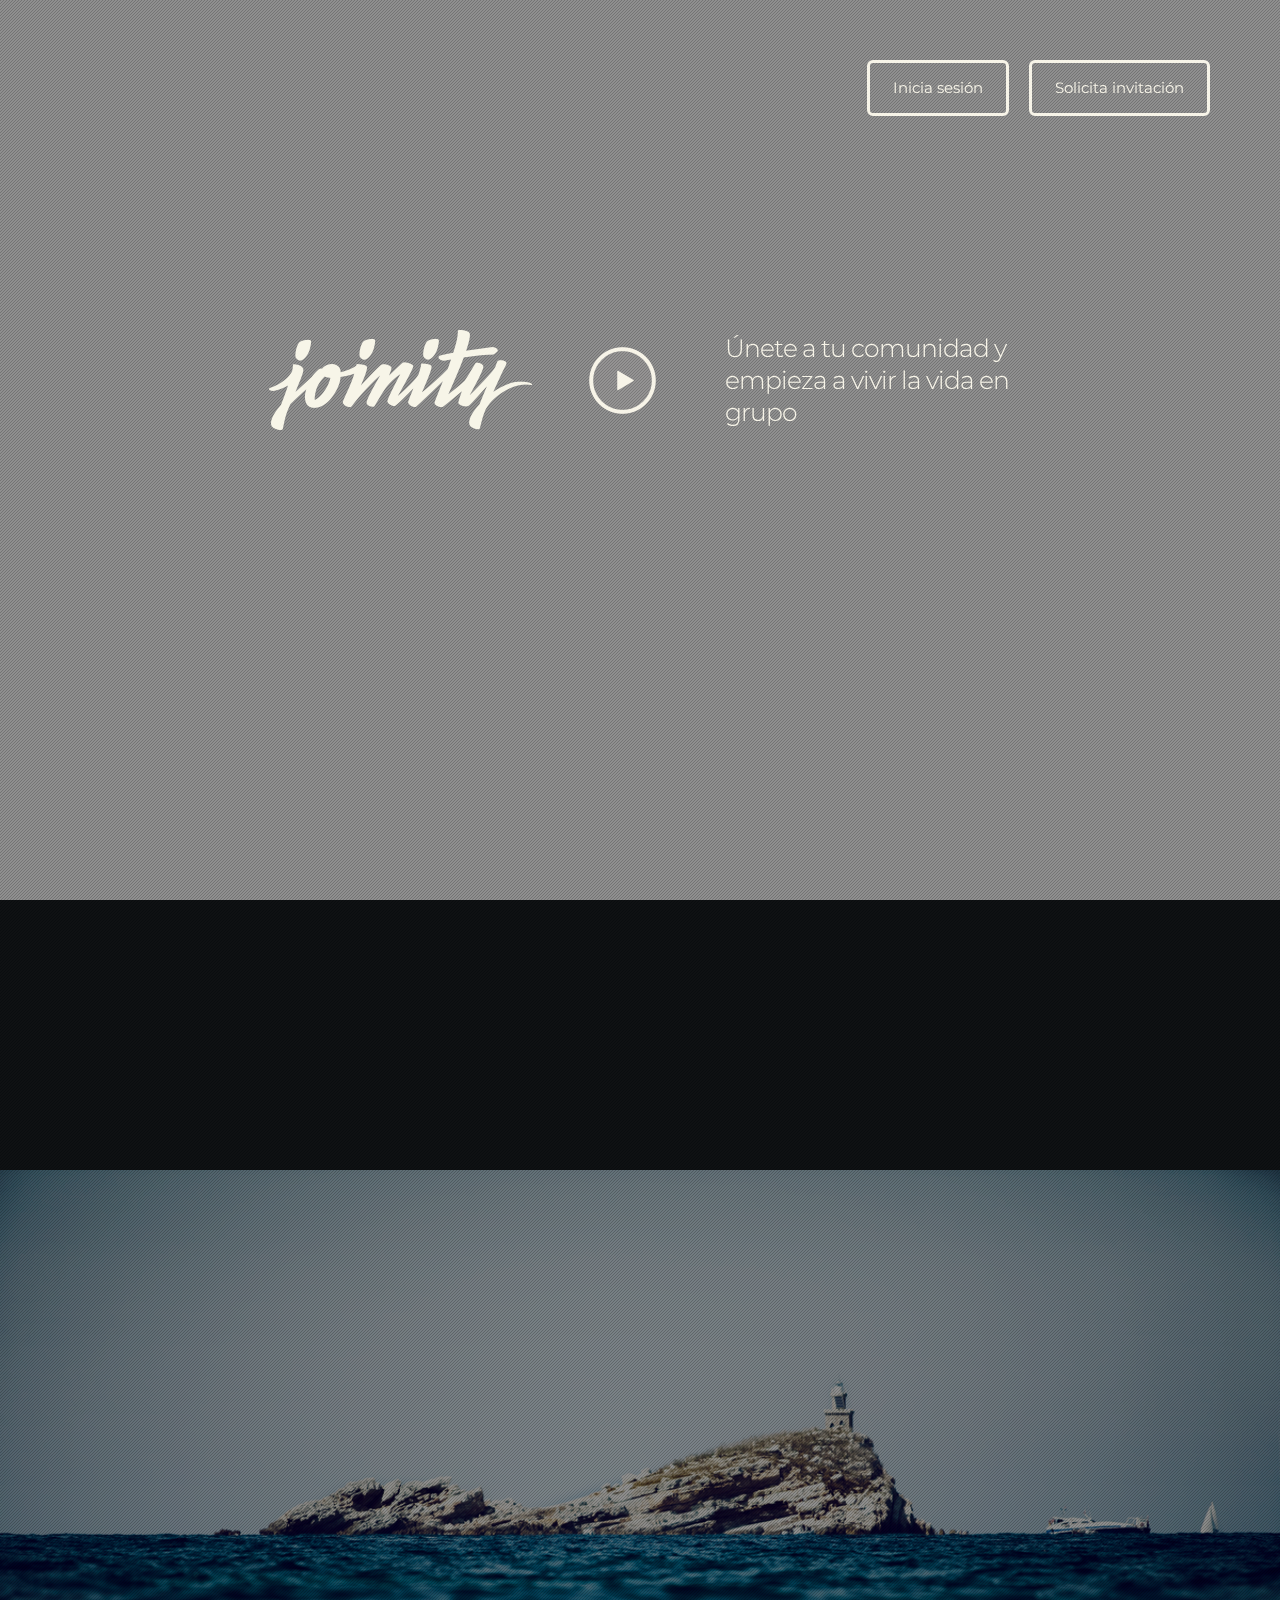
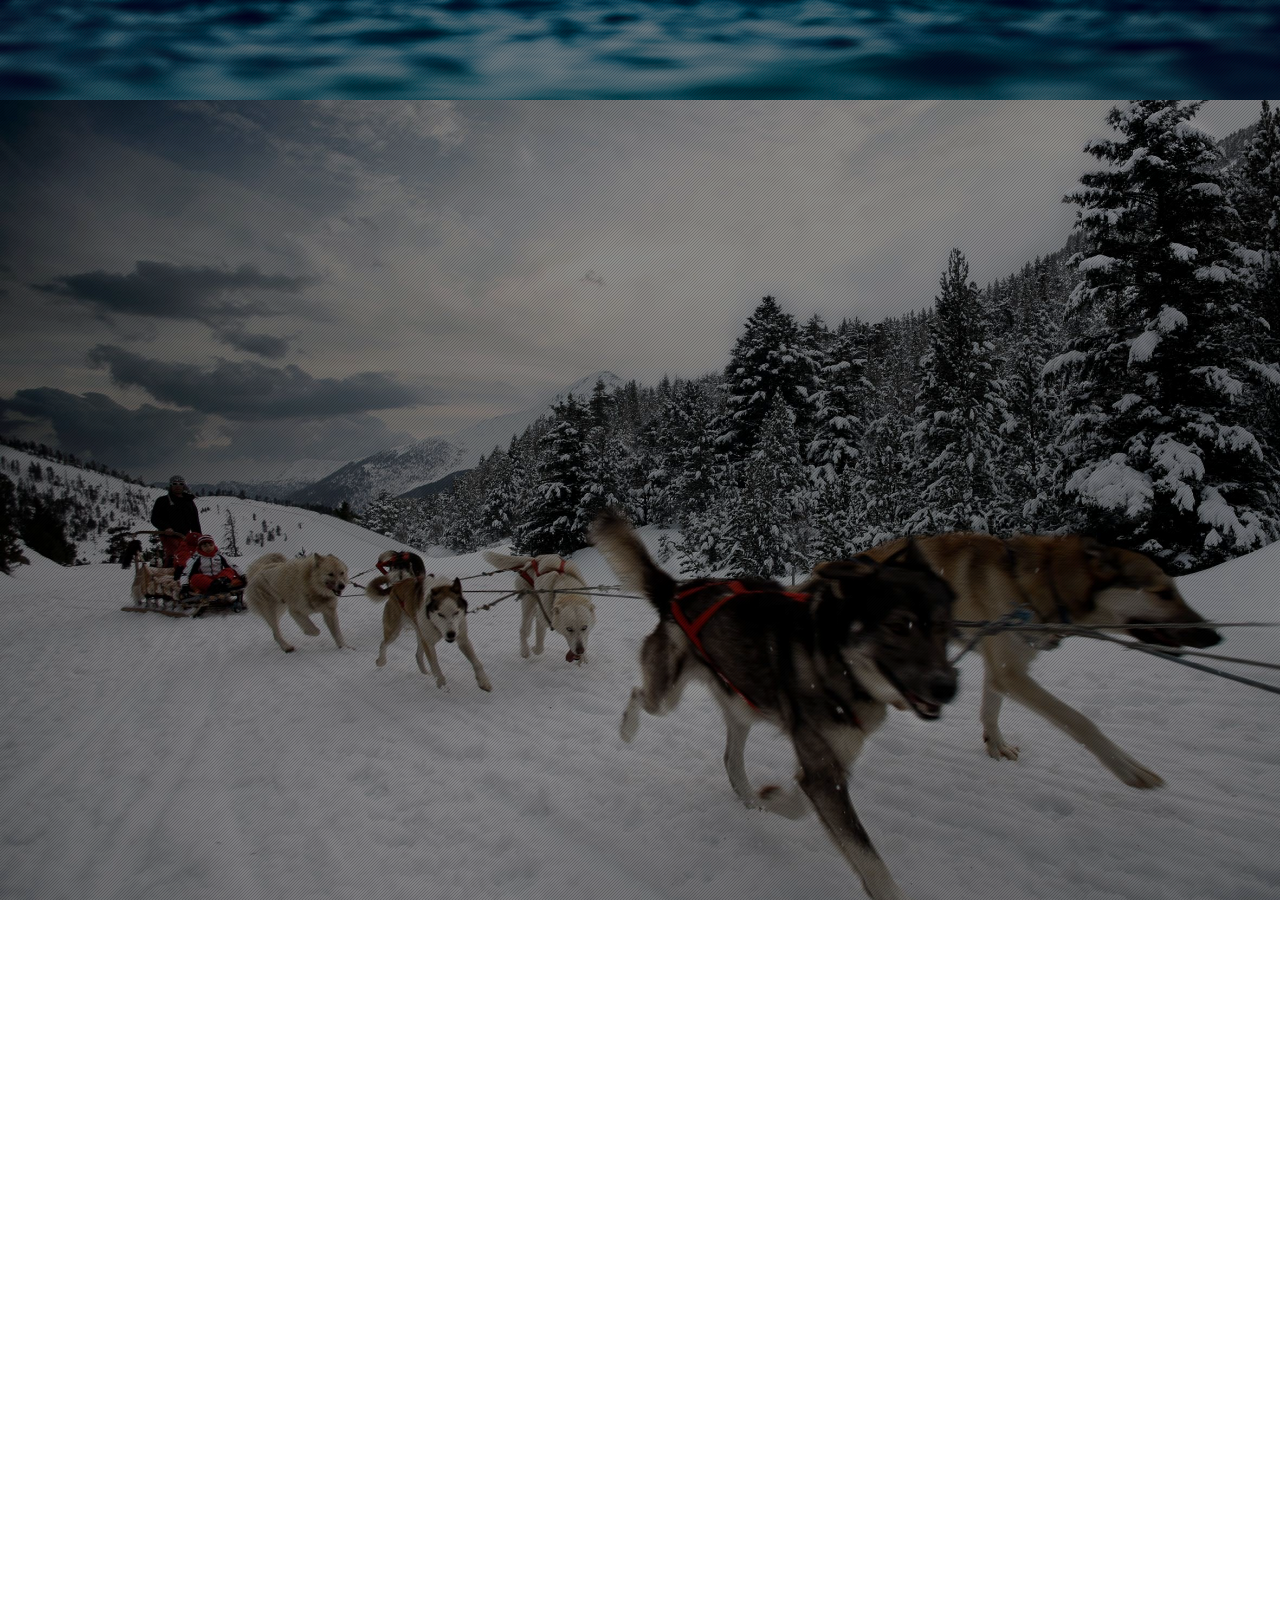
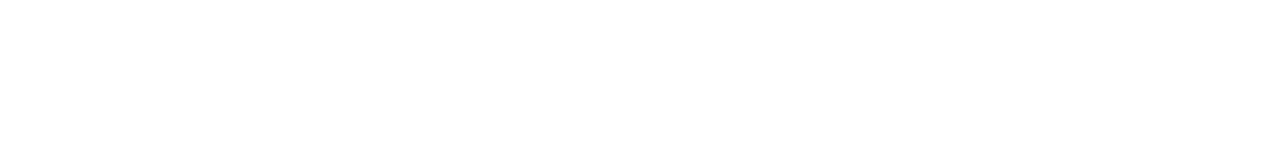
==== commit 95a86053: "Trama bien posicionada" ====
--- a/Developer/index.html
+++ b/Developer/index.html
@@ -98,6 +98,7 @@
 					<div class="container absolute" data-500-top="opacity:0;" data-200-top="opacity:.3;"></div>
 				</div>
 				<div class="background-trama"></div>
+				<div class="background-trama"></div>
 			</section>
 
 			<section id="section-03" class="content-23 v-center custom-bg">
@@ -109,6 +110,8 @@
 					</div>
 					<div class="container absolute" data-500-top="opacity:0;" data-200-top="opacity:.3;"></div>
 				</div>
+				<div class="background-trama"></div>
+				<div class="background-trama"></div>
 			</section>
 
 			<section id="section-04" class="content-23 v-center custom-bg">
--- a/Developer/static/css/custom.css
+++ b/Developer/static/css/custom.css
@@ -1 +1 @@
-@import url(http://fonts.googleapis.com/css?family=Montserrat:400,700);.overflow-hidden{overflow:hidden}section.overflow-hidden{position:relative}.absolute{position:absolute;left:0;width:100%}.absolute.container{padding:50px 10%;top:0 !important;height:100%;margin:0}.background-size{-webkit-background-size:cover;-moz-background-size:cover;background-size:cover;background-position:center}section .container{z-index:5}.background-trama{width:100%;height:100%;position:fixed;top:0;left:0;background-image:url('../img/trama.png');z-index:2;background-color:rgba(0,0,0,0.25)}section .background-trama{position:absolute}#bgVideo{position:fixed;top:0 !important;left:0;width:100%;height:100%;-webkit-opacity:1;-moz-opacity:1;opacity:1}.page-wrapper{background-color:transparent;z-index:3}body,p,h1,h2,h3,h4,h5,b,a,span{color:#f7f4e8;font-family:'Montserrat',sans-serif}body.rojo,p.rojo,h1.rojo,h2.rojo,h3.rojo,h4.rojo,h5.rojo,b.rojo,a.rojo,span.rojo{color:#e34152}body.amarillo,p.amarillo,h1.amarillo,h2.amarillo,h3.amarillo,h4.amarillo,h5.amarillo,b.amarillo,a.amarillo,span.amarillo{color:#fad542}.btn{-webkit-border-radius:6px;-webkit-background-clip:padding-box;-moz-border-radius:6px;-moz-background-clip:padding;border-radius:6px;background-clip:padding-box;padding:14px 23px !important;font-size:15px !important;font-weight:normal !important;letter-spacing:normal !important}.btn.bordered{color:#f7f4e8 !important;border-color:#f7f4e8}.btn.bordered:hover{color:#fad542 !important;border-color:#fad542}.navbar .brand{position:relative;top:-3px}.navbar .brand img{width:100px}#header-23{position:fixed;top:0}#header-23 .bordered{border:0 !important;text-align:left;font-size:14px !important;padding:10px 0 0 33px !important}#section-01{overflow:hidden;background-color:transparent}@media (max-width:990px){#section-01 .hero-unit img{width:24%;margin:0 4%}}#section-01 .hero-unit span{display:inline-block;text-align:left;width:30%;vertical-align:middle;font-size:25px;padding-left:12px}@media (max-width:990px){#section-01 .hero-unit span{width:30%;font-size:20px;margin-left:4%}}#section-02{position:relative}#section-02 p.lead{color:#f7f4e8;font-weight:normal;font-size:20px;letter-spacing:inherit !important;line-height:inherit !important}#section-02 h2{font-size:50px;letter-spacing:-4px;font-weight:normal;margin-top:11px}#section-02 .fondo{background-image:url('../img/family-regalo.png');z-index:-1}#section-03{background-image:url('../img/mushing.jpg')}#section-03 h1{color:#f7f4e8;-webkit-text-shadow:0 0 1px rgba(0,0,0,0.7);-moz-text-shadow:0 0 1px rgba(0,0,0,0.7);text-shadow:0 0 1px rgba(0,0,0,0.7);border-color:#f7f4e8}#section-03 .absolute{background-color:#1bbe9e;z-index:0}#section-04{background:none !important}+@import url(http://fonts.googleapis.com/css?family=Montserrat:400,700);.overflow-hidden{overflow:hidden}section.overflow-hidden{position:relative}.absolute{position:absolute;left:0;width:100%}.absolute.container{padding:50px 10%;top:0 !important;height:100%;margin:0}.background-size{-webkit-background-size:cover;-moz-background-size:cover;background-size:cover;background-position:center}section .container{z-index:5;max-width:1024px}.background-trama{width:100%;height:100%;position:fixed;top:0;left:0;background-image:url('../img/trama.png');z-index:2;background-color:rgba(0,0,0,0.25)}section .background-trama{position:absolute}#bgVideo{position:fixed;top:0 !important;left:0;width:100%;height:100%;-webkit-opacity:1;-moz-opacity:1;opacity:1}.page-wrapper{background-color:transparent;z-index:3}body,p,h1,h2,h3,h4,h5,b,a,span{color:#f7f4e8;font-family:'Montserrat',sans-serif}body.rojo,p.rojo,h1.rojo,h2.rojo,h3.rojo,h4.rojo,h5.rojo,b.rojo,a.rojo,span.rojo{color:#e34152}body.amarillo,p.amarillo,h1.amarillo,h2.amarillo,h3.amarillo,h4.amarillo,h5.amarillo,b.amarillo,a.amarillo,span.amarillo{color:#fad542}.btn{-webkit-border-radius:6px;-webkit-background-clip:padding-box;-moz-border-radius:6px;-moz-background-clip:padding;border-radius:6px;background-clip:padding-box;padding:14px 23px !important;font-size:15px !important;font-weight:normal !important;letter-spacing:normal !important}.btn.bordered{color:#f7f4e8 !important;border-color:#f7f4e8}.btn.bordered:hover{color:#fad542 !important;border-color:#fad542}.navbar .brand{position:relative;top:-3px}.navbar .brand img{width:100px}#header-23 .bordered{border:0 !important;text-align:left;font-size:14px !important;padding:10px 0 0 33px !important}header{position:fixed;top:0}#section-01{overflow:hidden;background-color:transparent}@media (max-width:990px){#section-01 .hero-unit img{width:24%;margin:0 4%}}#section-01 .hero-unit span{display:inline-block;text-align:left;width:30%;vertical-align:middle;font-size:25px;padding-left:12px}@media (max-width:990px){#section-01 .hero-unit span{width:30%;font-size:20px;margin-left:4%}}#section-02{position:relative}#section-02 p.lead{color:#f7f4e8;font-weight:normal;font-size:20px;letter-spacing:inherit !important;line-height:inherit !important}#section-02 h2{font-size:50px;letter-spacing:-4px;font-weight:normal;margin-top:11px}#section-02 .fondo{background-image:url('../img/family-regalo.png');z-index:-1}#section-03{background-image:url('../img/mushing.jpg')}#section-03 h1{color:#f7f4e8;-webkit-text-shadow:0 0 1px rgba(0,0,0,0.7);-moz-text-shadow:0 0 1px rgba(0,0,0,0.7);text-shadow:0 0 1px rgba(0,0,0,0.7);border-color:#f7f4e8}#section-03 .absolute{z-index:0}#section-04{background:none !important}